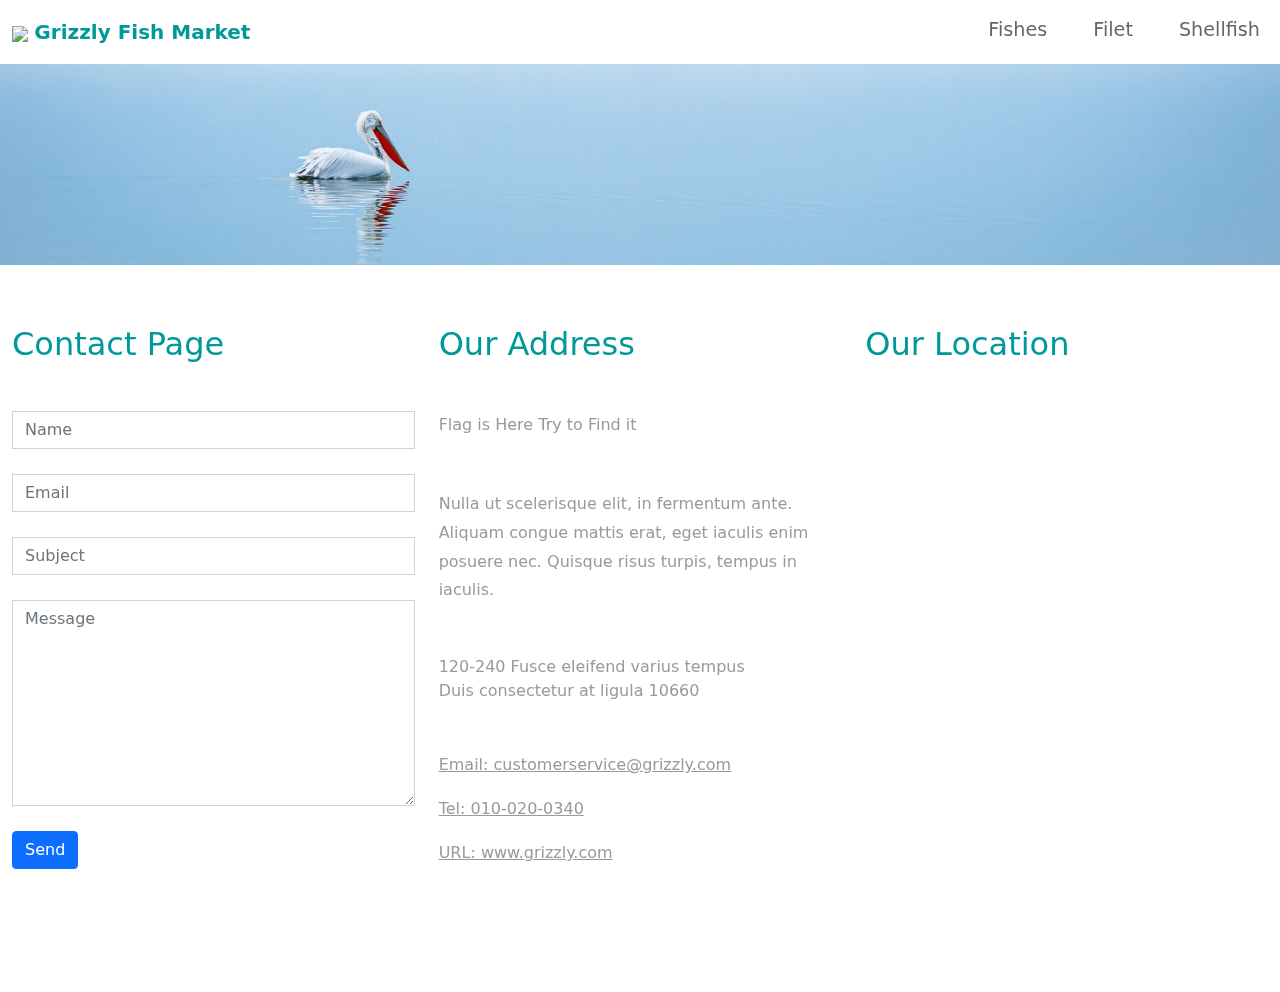
==== contact.html @ 3c0769b5 "Rename contact.php to contact.html" ====
<!DOCTYPE html>
<html lang="en">
<head>
    <meta charset="UTF-8">
    <meta name="viewport" content="width=device-width, initial-scale=1.0">
    <link rel="icon" type="image" href="Logo.png">
    <title>Grizzly Fish Market</title>
    <link rel="stylesheet" href="bootstrap.min.css">
    <link rel="stylesheet" href="all.min.css">
    <link rel="stylesheet" href="templatemo-style.css">

</head>

<body>
    <!-- Page Loader -->
    <div id="loader-wrapper">
        <div id="loader"></div>

        <div class="loader-section section-left"></div>
        <div class="loader-section section-right"></div>

    </div>
    <nav class="navbar navbar-expand-lg">
        <div class="container-fluid">
            <a class="navbar-brand" href="home.html">
            <img src="logo.png" width="50px">    
                <b>Grizzly Fish Market</b>
            </a>
            <button class="navbar-toggler" type="button" data-toggle="collapse" data-target="#navbarSupportedContent" aria-controls="navbarSupportedContent" aria-expanded="false" aria-label="Toggle navigation">
                <i class="fas fa-bars"></i>
            </button>
            <div class="collapse navbar-collapse" id="navbarSupportedContent">
            <ul class="navbar-nav ml-auto mb-2 mb-lg-0">
                <li class="nav-item">
                    <a class="nav-link nav-link-1" aria-current="page" href="#">Fishes</a>
                </li>
                <li class="nav-item">
                    <a class="nav-link nav-link-2" href="#">Filet</a>
                </li>
                <li class="nav-item">
                    <a class="nav-link nav-link-3" href="#">Shellfish</a>
                </li>
            </ul>
            </div>
        </div>
    </nav>

    <div class="tm-hero d-flex justify-content-center align-items-center" data-parallax="scroll" data-image-src="hero.jpg"></div>

    <div class="container-fluid tm-mt-60">
        <div class="row tm-mb-50">
            <div class="col-lg-4 col-12 mb-5">
                <h2 class="tm-text-primary mb-5">Contact Page</h2>
                <form id="contact-form" action="contactprocess.php" method="POST" class="tm-contact-form mx-auto">
                    <div class="form-group">
                        <input type="text" name="name" class="form-control rounded-0" placeholder="Name" required />
                    </div>
                    <div class="form-group">
                        <input type="email" name="email" class="form-control rounded-0" placeholder="Email" required />
                    </div>
                    <div class="form-group">
                        <input type="text" name="subject" class="form-control rounded-0" placeholder="Subject" required />
                    </div>
                    <div class="form-group">
                        <textarea rows="8" name="message" class="form-control rounded-0" placeholder="Message" required=></textarea>
                    </div>

                    <div class="form-group tm-text-right">
                        <button type="submit" class="btn btn-primary">Send</button>
                    </div>
                </form>                
            </div>
            <div class="col-lg-4 col-12 mb-5">
                <div class="tm-address-col">
                    <h2 class="tm-text-primary mb-5">Our Address</h2>

                    <p class="tm-mb-50">Flag is Here Try to Find it </p>
                    <div>
                        <!-- <div>
                            <div>
                                <p>UEFSVDEKWVhCMVExUkdlMGN3WDFSU1dRPT0KTmV4dCBwYXJ0IGlzIGtlZXAgc29tZXdoZXJlIG5hbWVkIHN0b3JhZ2U=</p> 
                            </div>
                        </div> -->
                    </div>
                    
                    <p class="tm-mb-50">Nulla ut scelerisque elit, in fermentum ante. Aliquam congue mattis erat, eget iaculis enim posuere nec. Quisque risus turpis, tempus in iaculis.</p>
                    <address class="tm-text-gray tm-mb-50">
                        120-240 Fusce eleifend varius tempus<br>
                        Duis consectetur at ligula 10660
                    </address>
                    <ul class="tm-contacts">
                        <li>
                            <a href="mailto:customerservice@grizzly.com" class="tm-text-gray">
                                <i class="fas fa-envelope"></i>
                                Email: customerservice@grizzly.com
                            </a>
                        </li>
                        <li>
                            <a href="tel:010-020-0340" class="tm-text-gray">
                                <i class="fas fa-phone"></i>
                                Tel: 010-020-0340
                            </a>
                        </li>
                        <li>
                            <a href="home.php" class="tm-text-gray">
                                <i class="fas fa-globe"></i>
                                URL: www.grizzly.com
                            </a>
                        </li>
                    </ul>
                </div>                
            </div>
            <div class="col-lg-4 col-12">
                <h2 class="tm-text-primary mb-5">Our Location</h2>
                <!-- Map -->
                <div class="mapouter mb-4">
                    <div class="gmap-canvas">
                        <iframe width="100%" height="520" id="gmap-canvas"
                            src="https://maps.google.com/maps?q=Av.+L%C3%BAcio+Costa,+Rio+de+Janeiro+-+RJ,+Brazil&t=&z=13&ie=UTF8&iwloc=&output=embed"
                            frameborder="0" scrolling="no" marginheight="0" marginwidth="0"></iframe>
                    </div>
                </div>               
            </div>
        </div>
    </div> <!-- container-fluid, tm-container-content -->

    <?php include'footer.php'; ?>
    
    <script src="plugins.js"></script>
    <script>
        $(window).on("load", function() {
            $('body').addClass('loaded');
        });
    </script>
</body>
</html>
---- templatemo-style.css ----
/*
    
TemplateMo 556 Catalog-Z

https://templatemo.com/tm-556-catalog-z

*/

#loader-wrapper {
    position: fixed;
    top: 0;
    left: 0;
    width: 100%;
    height: 100%;
    z-index: 1001;
}
#loader {
    display: block;
    position: relative;
    left: 50%;
    top: 50%;
    width: 150px;
    height: 150px;
    margin: -75px 0 0 -75px;
    border-radius: 50%;
    border: 3px solid transparent;
    border-top-color: #3498db;

    -webkit-animation: spin 2s linear infinite; /* Chrome, Opera 15+, Safari 5+ */
    animation: spin 2s linear infinite; /* Chrome, Firefox 16+, IE 10+, Opera */

    z-index: 1002;
}

    #loader:before {
        content: "";
        position: absolute;
        top: 5px;
        left: 5px;
        right: 5px;
        bottom: 5px;
        border-radius: 50%;
        border: 3px solid transparent;
        border-top-color: #e74c3c;

        -webkit-animation: spin 3s linear infinite; /* Chrome, Opera 15+, Safari 5+ */
        animation: spin 3s linear infinite; /* Chrome, Firefox 16+, IE 10+, Opera */
    }

    #loader:after {
        content: "";
        position: absolute;
        top: 15px;
        left: 15px;
        right: 15px;
        bottom: 15px;
        border-radius: 50%;
        border: 3px solid transparent;
        border-top-color: #f9c922;

        -webkit-animation: spin 1.5s linear infinite; /* Chrome, Opera 15+, Safari 5+ */
          animation: spin 1.5s linear infinite; /* Chrome, Firefox 16+, IE 10+, Opera */
    }

    @-webkit-keyframes spin {
        0%   { 
            -webkit-transform: rotate(0deg);  /* Chrome, Opera 15+, Safari 3.1+ */
            -ms-transform: rotate(0deg);  /* IE 9 */
            transform: rotate(0deg);  /* Firefox 16+, IE 10+, Opera */
        }
        100% {
            -webkit-transform: rotate(360deg);  /* Chrome, Opera 15+, Safari 3.1+ */
            -ms-transform: rotate(360deg);  /* IE 9 */
            transform: rotate(360deg);  /* Firefox 16+, IE 10+, Opera */
        }
    }
    @keyframes spin {
        0%   { 
            -webkit-transform: rotate(0deg);  /* Chrome, Opera 15+, Safari 3.1+ */
            -ms-transform: rotate(0deg);  /* IE 9 */
            transform: rotate(0deg);  /* Firefox 16+, IE 10+, Opera */
        }
        100% {
            -webkit-transform: rotate(360deg);  /* Chrome, Opera 15+, Safari 3.1+ */
            -ms-transform: rotate(360deg);  /* IE 9 */
            transform: rotate(360deg);  /* Firefox 16+, IE 10+, Opera */
        }
    }

    #loader-wrapper .loader-section {
        position: fixed;
        top: 0;
        width: 51%;
        height: 100%;
        background: #222222;
        z-index: 1001;
        -webkit-transform: translateX(0);  /* Chrome, Opera 15+, Safari 3.1+ */
        -ms-transform: translateX(0);  /* IE 9 */
        transform: translateX(0);  /* Firefox 16+, IE 10+, Opera */
    }

    #loader-wrapper .loader-section.section-left {
        left: 0;
    }

    #loader-wrapper .loader-section.section-right {
        right: 0;
    }

    /* Loaded */
    .loaded #loader-wrapper .loader-section.section-left {
        -webkit-transform: translateX(-100%);  /* Chrome, Opera 15+, Safari 3.1+ */
            -ms-transform: translateX(-100%);  /* IE 9 */
                transform: translateX(-100%);  /* Firefox 16+, IE 10+, Opera */

        -webkit-transition: all 0.7s 0.3s cubic-bezier(0.645, 0.045, 0.355, 1.000);  
                transition: all 0.7s 0.3s cubic-bezier(0.645, 0.045, 0.355, 1.000);
    }

    .loaded #loader-wrapper .loader-section.section-right {
        -webkit-transform: translateX(100%);  /* Chrome, Opera 15+, Safari 3.1+ */
            -ms-transform: translateX(100%);  /* IE 9 */
                transform: translateX(100%);  /* Firefox 16+, IE 10+, Opera */

-webkit-transition: all 0.7s 0.3s cubic-bezier(0.645, 0.045, 0.355, 1.000);  
        transition: all 0.7s 0.3s cubic-bezier(0.645, 0.045, 0.355, 1.000);
    }
    
    .loaded #loader {
        opacity: 0;
        -webkit-transition: all 0.3s ease-out;  
                transition: all 0.3s ease-out;
    }
    .loaded #loader-wrapper {
        visibility: hidden;

        -webkit-transform: translateY(-100%);  /* Chrome, Opera 15+, Safari 3.1+ */
            -ms-transform: translateY(-100%);  /* IE 9 */
                transform: translateY(-100%);  /* Firefox 16+, IE 10+, Opera */

        -webkit-transition: all 0.3s 1s ease-out;  
                transition: all 0.3s 1s ease-out;
    }

p { line-height: 1.8; }

a { 
    text-decoration: none;
    transition: all 0.3s ease; 
}
a:hover { color:#009999; }
.container-fluid { max-width: 1770px; }
.tm-container-small { max-width: 1050px; }
.btn { border-radius: 0; }
.btn-primary {
    background-color: #009999;
    border: 0;
    border-radius: 5px;
    padding: 12px 50px 14px;
    font-size: 1.2rem;
}

.btn-primary:hover,
.btn-primary:focus {
    background-color:#086969;
}

.btn-primary.disabled, 
.btn-primary:disabled {
    background-color: #009999;
    pointer-events: all;
    cursor: not-allowed;
}

.form-control {
	padding: 10px 20px;
	width: 100%;
	height: auto;
}

.form-group { margin-bottom: 25px; }
.tm-btn-big { padding: 12px 90px 14px; }

.navbar-toggler:focus { box-shadow: none; }
.navbar-brand {
    color: #009999;
    font-size: 1.6rem;
}

.navbar-brand i { font-size: 2rem; }

.tm-hero {
    min-height: 200px;
    background: transparent;
}

.tm-mt-60 { margin-top: 60px; }
.tm-mb-50 { margin-bottom: 50px; }
.tm-mb-74 { margin-bottom: 74px; }
.tm-mb-90 { margin-bottom: 90px; }
.tm-text-primary { color: #009999; }
.tm-text-secondary { color: #CC6699; }
a.tm-text-primary:hover { color:#666666; }
.tm-bg-gray { background-color: #EEEEEE; }
.tm-input-paging {
    width: 40px;
    border-radius: 0;
    border: 1px solid #CCCCCC;
    background: #f4f4f4;
    text-align: center;
}

.nav-item { margin-right: 30px; }
.nav-item:last-child { margin-right: 0; }

.nav-link {
    color: #666666;
    border-bottom: 4px solid transparent;
    font-size: 1.2rem;
}

.nav-link-1.active,
.nav-link-1:hover {
    border-color: #33CCFF;
}

.nav-link-2.active,
.nav-link-2:hover {
    border-color: #FF6666;
}

.nav-link-3.active,
.nav-link-3:hover {
    border-color: #33CC66;
}

.nav-link-4.active,
.nav-link-4:hover {
    border-color: #CC66CC;
}

.tm-search-input {
    width: 360px;
    border-radius: 0;
    padding: 12px 15px;
    color: #009999;
    border: none;
}

.tm-search-input:focus {
    border-color: #009999;
    box-shadow: 0 0 0 0.25rem rgb(0 153 153 / 0.25);
}

.tm-search-input::placeholder { /* Chrome, Firefox, Opera, Safari 10.1+ */
    color: #009999;
    opacity: 1; /* Firefox */
}
  
.tm-search-input::-ms-input-placeholder { /* Microsoft Edge */
    color: #009999;
}

.tm-search-btn {
    color: white;
    background-color: #009999;
    border: none;
    width: 100px;
    height: 50px;
    margin-left: -1px;
}

p, .tm-text-gray { color: #999; }
.tm-text-gray-light { color: #CCC; }
.tm-text-gray-dark { color: #666; }

.tm-video-item {
    position: relative;
    overflow: hidden;
    text-align: center;
    cursor: pointer;
}

.tm-video-item img {
    position: relative;
    display: block;
    min-height: 100%;
    max-width: 100%;
    opacity: 0.8;
}

.tm-video-item figcaption {
    padding: 2em;
    color: #fff;
    text-transform: uppercase;
    font-size: 1.25em;
    -webkit-backface-visibility: hidden;
	backface-visibility: hidden;
}

.tm-video-item figcaption::before,
.tm-video-item figcaption::after {
    pointer-events: none;
}

.tm-video-item figcaption,
.tm-video-item figcaption > a {
    position: absolute;
    top: 0;
    left: 0;
    width: 100%;
    height: 100%;
}

.tm-video-item figcaption > a {
	z-index: 1000;
	text-indent: 200%;
	white-space: nowrap;
	font-size: 0;
	opacity: 0;
}

.tm-video-item h2 {
    word-spacing: -0.15em;
    font-weight: 300;
}

.tm-video-item h2,
.tm-video-item p {
    margin: 0;
}

.tm-video-item p {
    letter-spacing: 1px;
    font-size: 68.5%;
}

.tm-gallery div.d-block { animation: show .5s ease; }

@keyframes show {
    0% {
    	opacity: 0;
    	transform: scale(0.9);
    }
    100% {
    	opacity: 1;
    	transform: scale(1);
    }
}

.tm-paging-link {
    display: flex;
    justify-content: center;
    align-items: center;
    width: 60px;
    height: 60px;
    font-size: 1.1rem;
    color: #999;
    background-color: #EEEEEE;
    margin: 10px;
    border-radius: 5px;
    text-decoration: none;
    transition: all 0.3s ease;
}

.tm-paging-link:hover,
.tm-paging-link.active {
    background-color: #009999;
    color: #fff; 
}

/*---------------*/
/***** Ming *****/
/*---------------*/

figure.effect-ming {
	background: #030c17;
}

figure.effect-ming img {
	opacity: 0.9;
	-webkit-transition: opacity 0.35s;
	transition: opacity 0.35s;
}

figure.effect-ming figcaption::before {
	position: absolute;
	top: 30px;
	right: 30px;
	bottom: 30px;
	left: 30px;
	border: 2px solid #fff;
	box-shadow: 0 0 0 30px rgba(255,255,255,0.2);
	content: '';
	opacity: 0;
	-webkit-transition: opacity 0.35s, -webkit-transform 0.35s;
	transition: opacity 0.35s, transform 0.35s;
	-webkit-transform: scale3d(1.4,1.4,1);
	transform: scale3d(1.4,1.4,1);
}

figure.effect-ming h2 {
    font-size: 1.3em;
	opacity: 0;
	-webkit-transition: opacity 0.35s, -webkit-transform 0.35s;
	transition: opacity 0.35s, transform 0.35s;
	-webkit-transform: scale(1.5);
	transform: scale(1.5);
}

figure.effect-ming:hover figcaption::before,
figure.effect-ming:hover h2 {
	opacity: 1;
	-webkit-transform: scale3d(1,1,1);
	transform: scale3d(1,1,1);
}

figure.effect-ming:hover figcaption { background-color: rgba(58,52,42,0); }
figure.effect-ming:hover img { opacity: 0.4; }

.tm-footer-links li {
    list-style: none;
    margin-bottom: 5px;    
}

.tm-footer-links li a { color: #999999; }
.tm-footer-links li a:hover { color: #009999; }

.tm-social-links li {
    list-style: none;
    margin-right: 15px;
}

.tm-social-links li:last-child { margin-right: 0; }

.tm-social-links li a  {
    color: #999999;
    width: 44px;
    height: 44px;
    display: flex;
    background-color: #fff;
    align-items: center;
    justify-content: center;
}

.tm-social-links li a:hover {
    color: #fff;
    background-color: #009999;
}

.tm-footer { font-size: 0.95rem; }
.tm-footer-title { font-size: 1.4rem; }

/* Videos */
#tm-video-container {
    max-height: 400px;
    overflow: hidden;
    background-color: #333;
    margin-bottom: 90px;
    position: relative;
}

#tm-video {
    display: block;
    width: 100%;
    height: auto;
}

#tm-video-control-button {
    position: absolute;
    bottom: 20px;
    right: 20px;
    z-index: 1000;
    color: #e1e1e1;
}

.tm-video-details {
    height: 100%;
    padding: 40px;
}

/* About */
.tm-row-1640 { max-width: 1640px; }
.tm-about-2-col { max-width: 716px; }
.tm-about-3-col { max-width: 540px; }

.tm-about-2-col,
.tm-about-3-col {
    margin-bottom: 50px;
}

.tm-about-icon-container {
    width: 150px;
    height: 150px;
    border: 1px solid #009999;
    display: flex;
    align-items: center;
    justify-content: center;
}

.tm-about-img-text { max-width: 940px; }

/* Contact */
select.form-control { border-radius: 0; }
select.form-control option { height: 30px; }

select:not([multiple]) {
    -webkit-appearance: none;
    -moz-appearance: none;
    background-position: right 15px center;
    background-repeat: no-repeat;
    background-image: url(../img/select-arrow.png);
    padding: 14px 20px;
    padding-right: 20px;
    color: #666;
}

.mapouter{
    position:relative;
    height:480px;
    width:100%;
    max-width: 480px;
}

.gmap-canvas {
    overflow:hidden;
    background:none!important;
    height:480px;
    width:100%;
}

.tm-contact-form { max-width: 420px; }
.tm-address-col { max-width: 520px; }
.tm-contacts { padding-left: 0; }

.tm-contacts li {
    list-style: none;
    margin-bottom: 20px;
}

.tm-contacts li a i { width: 30px; }
.tm-social { display: flex; }

.tm-social li {
    list-style: none;
    margin-bottom: 20px;
    margin-right: 15px;
}

.tm-social li a i {
    width: 40px;
    height: 40px;
    color: #666666;
    background-color: #EEEEEE;
    display: flex;
    align-items: center;
    justify-content: center;
    transition: all 0.3s ease;
}

.tm-social li a:hover i {
    color: #fff;
    background-color: #009999;
}

.form-control,
input:-internal-autofill-selected,
select:not([multiple]) {
    color: #009999 !important;
}

.form-control::placeholder { /* Chrome, Firefox, Opera, Safari 10.1+ */
    color:  #009999;
    opacity: 1; /* Firefox */
}

@media (max-width: 991px) {
    .navbar-collapse {
        position: fixed;
        top: 50px;
        right: 0px;
        background: white;
        width: 150px;
        padding: 15px;
    }

    .tm-container-content { max-width: 870px; }
    .tm-contact-form, .tm-address-col, .mapouter { max-width: 100%; }
    .tm-people-row { max-width: 900px; }
}

@media (max-width: 767px) {
    .tm-paging-col { flex-direction: column; }
    .tm-paging { flex-wrap: wrap; }
    .tm-about-img-text { max-width: 640px; }
    .tm-about-2-col, .tm-about-3-col { margin-bottom: 50px; }
}

@media (max-width: 575px) {
    .tm-container-content { max-width: 420px; }

    .tm-search-form {
        padding-left: 15px;
        padding-right: 15px;
        width: 100%;
        justify-content: center;
    }

    .tm-search-input {
        width: 100%;
        max-width: 360px;
    }

    .tm-people-row { max-width: 420px; }
}

@media (max-width: 400px) {
    .tm-btn-big { padding: 12px 50px 14px; }
}

@media (max-width: 334px) {
    .tm-social-links {
        flex-wrap: wrap;
        justify-content: start !important;
    }

    .tm-social-links li { margin-right: 3px; }
}

/*!
 * Bootstrap v5.0.0-alpha2 (https://getbootstrap.com/)
 * Copyright 2011-2020 The Bootstrap Authors
 * Copyright 2011-2020 Twitter, Inc.
 * Licensed under MIT (https://github.com/twbs/bootstrap/blob/main/LICENSE)
 */:root{--bs-blue:#0d6efd;--bs-indigo:#6610f2;--bs-purple:#6f42c1;--bs-pink:#d63384;--bs-red:#dc3545;--bs-orange:#fd7e14;--bs-yellow:#ffc107;--bs-green:#198754;--bs-teal:#20c997;--bs-cyan:#0dcaf0;--bs-white:#fff;--bs-gray:#6c757d;--bs-gray-dark:#343a40;--bs-primary:#0d6efd;--bs-secondary:#6c757d;--bs-success:#198754;--bs-info:#0dcaf0;--bs-warning:#ffc107;--bs-danger:#dc3545;--bs-light:#f8f9fa;--bs-dark:#343a40;--bs-font-sans-serif:system-ui,-apple-system,"Segoe UI",Roboto,"Helvetica Neue",Arial,"Noto Sans",sans-serif,"Apple Color Emoji","Segoe UI Emoji","Segoe UI Symbol","Noto Color Emoji";--bs-font-monospace:SFMono-Regular,Menlo,Monaco,Consolas,"Liberation Mono","Courier New",monospace;--bs-gradient:linear-gradient(180deg, rgba(255, 255, 255, 0.15), rgba(255, 255, 255, 0))}*,::after,::before{box-sizing:border-box}body{margin:0;font-family:var(--bs-font-sans-serif);font-size:1rem;font-weight:400;line-height:1.5;color:#212529;background-color:#fff;-webkit-text-size-adjust:100%;-webkit-tap-highlight-color:transparent}[tabindex="-1"]:focus:not(:focus-visible){outline:0!important}hr{margin:1rem 0;color:inherit;background-color:currentColor;border:0;opacity:.25}hr:not([size]){height:1px}.h1,.h2,.h3,.h4,.h5,.h6,h1,h2,h3,h4,h5,h6{margin-top:0;margin-bottom:.5rem;font-weight:500;line-height:1.2}.h1,h1{font-size:calc(1.375rem + 1.5vw)}@media (min-width:1200px){.h1,h1{font-size:2.5rem}}.h2,h2{font-size:calc(1.325rem + .9vw)}@media (min-width:1200px){.h2,h2{font-size:2rem}}.h3,h3{font-size:calc(1.3rem + .6vw)}@media (min-width:1200px){.h3,h3{font-size:1.75rem}}.h4,h4{font-size:calc(1.275rem + .3vw)}@media (min-width:1200px){.h4,h4{font-size:1.5rem}}.h5,h5{font-size:1.25rem}.h6,h6{font-size:1rem}p{margin-top:0;margin-bottom:1rem}abbr[data-original-title],abbr[title]{text-decoration:underline;-webkit-text-decoration:underline dotted;text-decoration:underline dotted;cursor:help;-webkit-text-decoration-skip-ink:none;text-decoration-skip-ink:none}address{margin-bottom:1rem;font-style:normal;line-height:inherit}ol,ul{padding-left:2rem}dl,ol,ul{margin-top:0;margin-bottom:1rem}ol ol,ol ul,ul ol,ul ul{margin-bottom:0}dt{font-weight:700}dd{margin-bottom:.5rem;margin-left:0}blockquote{margin:0 0 1rem}b,strong{font-weight:bolder}.small,small{font-size:.875em}.mark,mark{padding:.2em;background-color:#fcf8e3}sub,sup{position:relative;font-size:.75em;line-height:0;vertical-align:baseline}sub{bottom:-.25em}sup{top:-.5em}a{color:#0d6efd;text-decoration:underline}a:hover{color:#024dbc}a:not([href]):not([class]),a:not([href]):not([class]):hover{color:inherit;text-decoration:none}code,kbd,pre,samp{font-family:var(--bs-font-monospace);font-size:1em}pre{display:block;margin-top:0;margin-bottom:1rem;overflow:auto;font-size:.875em;-ms-overflow-style:scrollbar}pre code{font-size:inherit;color:inherit;word-break:normal}code{font-size:.875em;color:#d63384;word-wrap:break-word}a>code{color:inherit}kbd{padding:.2rem .4rem;font-size:.875em;color:#fff;background-color:#212529;border-radius:.2rem}kbd kbd{padding:0;font-size:1em;font-weight:700}figure{margin:0 0 1rem}img,svg{vertical-align:middle}table{caption-side:bottom;border-collapse:collapse}caption{padding-top:.5rem;padding-bottom:.5rem;color:#6c757d;text-align:left}th{text-align:inherit;text-align:-webkit-match-parent}tbody,td,tfoot,th,thead,tr{border-color:inherit;border-style:solid;border-width:0}label{display:inline-block}button{border-radius:0}button:focus{outline:1px dotted;outline:5px auto -webkit-focus-ring-color}button,input,optgroup,select,textarea{margin:0;font-family:inherit;font-size:inherit;line-height:inherit}button,input{overflow:visible}button,select{text-transform:none}[role=button]{cursor:pointer}select{word-wrap:normal}[list]::-webkit-calendar-picker-indicator{display:none}[type=button],[type=reset],[type=submit],button{-webkit-appearance:button}[type=button]:not(:disabled),[type=reset]:not(:disabled),[type=submit]:not(:disabled),button:not(:disabled){cursor:pointer}::-moz-focus-inner{padding:0;border-style:none}textarea{resize:vertical}fieldset{min-width:0;padding:0;margin:0;border:0}legend{float:left;width:100%;padding:0;margin-bottom:.5rem;font-size:calc(1.275rem + .3vw);line-height:inherit;white-space:normal}@media (min-width:1200px){legend{font-size:1.5rem}}legend+*{clear:left}::-webkit-datetime-edit-day-field,::-webkit-datetime-edit-fields-wrapper,::-webkit-datetime-edit-hour-field,::-webkit-datetime-edit-minute,::-webkit-datetime-edit-month-field,::-webkit-datetime-edit-text,::-webkit-datetime-edit-year-field{padding:0}::-webkit-inner-spin-button{height:auto}[type=search]{outline-offset:-2px;-webkit-appearance:textfield}::-webkit-search-decoration{-webkit-appearance:none}::-webkit-color-swatch-wrapper{padding:0}::-webkit-file-upload-button{font:inherit;-webkit-appearance:button}output{display:inline-block}iframe{border:0}summary{display:list-item;cursor:pointer}progress{vertical-align:baseline}[hidden]{display:none!important}.lead{font-size:1.25rem;font-weight:300}.display-1{font-size:calc(1.625rem + 4.5vw);font-weight:300;line-height:1.2}@media (min-width:1200px){.display-1{font-size:5rem}}.display-2{font-size:calc(1.575rem + 3.9vw);font-weight:300;line-height:1.2}@media (min-width:1200px){.display-2{font-size:4.5rem}}.display-3{font-size:calc(1.525rem + 3.3vw);font-weight:300;line-height:1.2}@media (min-width:1200px){.display-3{font-size:4rem}}.display-4{font-size:calc(1.475rem + 2.7vw);font-weight:300;line-height:1.2}@media (min-width:1200px){.display-4{font-size:3.5rem}}.display-5{font-size:calc(1.425rem + 2.1vw);font-weight:300;line-height:1.2}@media (min-width:1200px){.display-5{font-size:3rem}}.display-6{font-size:calc(1.375rem + 1.5vw);font-weight:300;line-height:1.2}@media (min-width:1200px){.display-6{font-size:2.5rem}}.list-unstyled{padding-left:0;list-style:none}.list-inline{padding-left:0;list-style:none}.list-inline-item{display:inline-block}.list-inline-item:not(:last-child){margin-right:.5rem}.initialism{font-size:.875em;text-transform:uppercase}.blockquote{margin-bottom:1rem;font-size:1.25rem}.blockquote>:last-child{margin-bottom:0}.blockquote-footer{margin-top:-1rem;margin-bottom:1rem;font-size:.875em;color:#6c757d}.blockquote-footer::before{content:"\2014\00A0"}.img-fluid{max-width:100%;height:auto}.img-thumbnail{padding:.25rem;background-color:#fff;border:1px solid #dee2e6;border-radius:.25rem;max-width:100%;height:auto}.figure{display:inline-block}.figure-img{margin-bottom:.5rem;line-height:1}.figure-caption{font-size:.875em;color:#6c757d}.container,.container-fluid,.container-lg,.container-md,.container-sm,.container-xl,.container-xxl{--bs-gutter-x:1.5rem;width:100%;padding-right:calc(var(--bs-gutter-x)/ 2);padding-left:calc(var(--bs-gutter-x)/ 2);margin-right:auto;margin-left:auto}@media (min-width:576px){.container,.container-sm{max-width:540px}}@media (min-width:768px){.container,.container-md,.container-sm{max-width:720px}}@media (min-width:992px){.container,.container-lg,.container-md,.container-sm{max-width:960px}}@media (min-width:1200px){.container,.container-lg,.container-md,.container-sm,.container-xl{max-width:1140px}}@media (min-width:1400px){.container,.container-lg,.container-md,.container-sm,.container-xl,.container-xxl{max-width:1320px}}.row{--bs-gutter-x:1.5rem;--bs-gutter-y:0;display:flex;flex-wrap:wrap;margin-top:calc(var(--bs-gutter-y) * -1);margin-right:calc(var(--bs-gutter-x)/ -2);margin-left:calc(var(--bs-gutter-x)/ -2)}.row>*{flex-shrink:0;width:100%;max-width:100%;padding-right:calc(var(--bs-gutter-x)/ 2);padding-left:calc(var(--bs-gutter-x)/ 2);margin-top:var(--bs-gutter-y)}.col{flex:1 0 0%}.row-cols-auto>*{flex:0 0 auto;width:auto}.row-cols-1>*{flex:0 0 auto;width:100%}.row-cols-2>*{flex:0 0 auto;width:50%}.row-cols-3>*{flex:0 0 auto;width:33.333333%}.row-cols-4>*{flex:0 0 auto;width:25%}.row-cols-5>*{flex:0 0 auto;width:20%}.row-cols-6>*{flex:0 0 auto;width:16.666667%}.col-auto{flex:0 0 auto;width:auto}.col-1{flex:0 0 auto;width:8.333333%}.col-2{flex:0 0 auto;width:16.666667%}.col-3{flex:0 0 auto;width:25%}.col-4{flex:0 0 auto;width:33.333333%}.col-5{flex:0 0 auto;width:41.666667%}.col-6{flex:0 0 auto;width:50%}.col-7{flex:0 0 auto;width:58.333333%}.col-8{flex:0 0 auto;width:66.666667%}.col-9{flex:0 0 auto;width:75%}.col-10{flex:0 0 auto;width:83.333333%}.col-11{flex:0 0 auto;width:91.666667%}.col-12{flex:0 0 auto;width:100%}.offset-1{margin-left:8.333333%}.offset-2{margin-left:16.666667%}.offset-3{margin-left:25%}.offset-4{margin-left:33.333333%}.offset-5{margin-left:41.666667%}.offset-6{margin-left:50%}.offset-7{margin-left:58.333333%}.offset-8{margin-left:66.666667%}.offset-9{margin-left:75%}.offset-10{margin-left:83.333333%}.offset-11{margin-left:91.666667%}.g-0,.gx-0{--bs-gutter-x:0}.g-0,.gy-0{--bs-gutter-y:0}.g-1,.gx-1{--bs-gutter-x:0.25rem}.g-1,.gy-1{--bs-gutter-y:0.25rem}.g-2,.gx-2{--bs-gutter-x:0.5rem}.g-2,.gy-2{--bs-gutter-y:0.5rem}.g-3,.gx-3{--bs-gutter-x:1rem}.g-3,.gy-3{--bs-gutter-y:1rem}.g-4,.gx-4{--bs-gutter-x:1.5rem}.g-4,.gy-4{--bs-gutter-y:1.5rem}.g-5,.gx-5{--bs-gutter-x:3rem}.g-5,.gy-5{--bs-gutter-y:3rem}@media (min-width:576px){.col-sm{flex:1 0 0%}.row-cols-sm-auto>*{flex:0 0 auto;width:auto}.row-cols-sm-1>*{flex:0 0 auto;width:100%}.row-cols-sm-2>*{flex:0 0 auto;width:50%}.row-cols-sm-3>*{flex:0 0 auto;width:33.333333%}.row-cols-sm-4>*{flex:0 0 auto;width:25%}.row-cols-sm-5>*{flex:0 0 auto;width:20%}.row-cols-sm-6>*{flex:0 0 auto;width:16.666667%}.col-sm-auto{flex:0 0 auto;width:auto}.col-sm-1{flex:0 0 auto;width:8.333333%}.col-sm-2{flex:0 0 auto;width:16.666667%}.col-sm-3{flex:0 0 auto;width:25%}.col-sm-4{flex:0 0 auto;width:33.333333%}.col-sm-5{flex:0 0 auto;width:41.666667%}.col-sm-6{flex:0 0 auto;width:50%}.col-sm-7{flex:0 0 auto;width:58.333333%}.col-sm-8{flex:0 0 auto;width:66.666667%}.col-sm-9{flex:0 0 auto;width:75%}.col-sm-10{flex:0 0 auto;width:83.333333%}.col-sm-11{flex:0 0 auto;width:91.666667%}.col-sm-12{flex:0 0 auto;width:100%}.offset-sm-0{margin-left:0}.offset-sm-1{margin-left:8.333333%}.offset-sm-2{margin-left:16.666667%}.offset-sm-3{margin-left:25%}.offset-sm-4{margin-left:33.333333%}.offset-sm-5{margin-left:41.666667%}.offset-sm-6{margin-left:50%}.offset-sm-7{margin-left:58.333333%}.offset-sm-8{margin-left:66.666667%}.offset-sm-9{margin-left:75%}.offset-sm-10{margin-left:83.333333%}.offset-sm-11{margin-left:91.666667%}.g-sm-0,.gx-sm-0{--bs-gutter-x:0}.g-sm-0,.gy-sm-0{--bs-gutter-y:0}.g-sm-1,.gx-sm-1{--bs-gutter-x:0.25rem}.g-sm-1,.gy-sm-1{--bs-gutter-y:0.25rem}.g-sm-2,.gx-sm-2{--bs-gutter-x:0.5rem}.g-sm-2,.gy-sm-2{--bs-gutter-y:0.5rem}.g-sm-3,.gx-sm-3{--bs-gutter-x:1rem}.g-sm-3,.gy-sm-3{--bs-gutter-y:1rem}.g-sm-4,.gx-sm-4{--bs-gutter-x:1.5rem}.g-sm-4,.gy-sm-4{--bs-gutter-y:1.5rem}.g-sm-5,.gx-sm-5{--bs-gutter-x:3rem}.g-sm-5,.gy-sm-5{--bs-gutter-y:3rem}}@media (min-width:768px){.col-md{flex:1 0 0%}.row-cols-md-auto>*{flex:0 0 auto;width:auto}.row-cols-md-1>*{flex:0 0 auto;width:100%}.row-cols-md-2>*{flex:0 0 auto;width:50%}.row-cols-md-3>*{flex:0 0 auto;width:33.333333%}.row-cols-md-4>*{flex:0 0 auto;width:25%}.row-cols-md-5>*{flex:0 0 auto;width:20%}.row-cols-md-6>*{flex:0 0 auto;width:16.666667%}.col-md-auto{flex:0 0 auto;width:auto}.col-md-1{flex:0 0 auto;width:8.333333%}.col-md-2{flex:0 0 auto;width:16.666667%}.col-md-3{flex:0 0 auto;width:25%}.col-md-4{flex:0 0 auto;width:33.333333%}.col-md-5{flex:0 0 auto;width:41.666667%}.col-md-6{flex:0 0 auto;width:50%}.col-md-7{flex:0 0 auto;width:58.333333%}.col-md-8{flex:0 0 auto;width:66.666667%}.col-md-9{flex:0 0 auto;width:75%}.col-md-10{flex:0 0 auto;width:83.333333%}.col-md-11{flex:0 0 auto;width:91.666667%}.col-md-12{flex:0 0 auto;width:100%}.offset-md-0{margin-left:0}.offset-md-1{margin-left:8.333333%}.offset-md-2{margin-left:16.666667%}.offset-md-3{margin-left:25%}.offset-md-4{margin-left:33.333333%}.offset-md-5{margin-left:41.666667%}.offset-md-6{margin-left:50%}.offset-md-7{margin-left:58.333333%}.offset-md-8{margin-left:66.666667%}.offset-md-9{margin-left:75%}.offset-md-10{margin-left:83.333333%}.offset-md-11{margin-left:91.666667%}.g-md-0,.gx-md-0{--bs-gutter-x:0}.g-md-0,.gy-md-0{--bs-gutter-y:0}.g-md-1,.gx-md-1{--bs-gutter-x:0.25rem}.g-md-1,.gy-md-1{--bs-gutter-y:0.25rem}.g-md-2,.gx-md-2{--bs-gutter-x:0.5rem}.g-md-2,.gy-md-2{--bs-gutter-y:0.5rem}.g-md-3,.gx-md-3{--bs-gutter-x:1rem}.g-md-3,.gy-md-3{--bs-gutter-y:1rem}.g-md-4,.gx-md-4{--bs-gutter-x:1.5rem}.g-md-4,.gy-md-4{--bs-gutter-y:1.5rem}.g-md-5,.gx-md-5{--bs-gutter-x:3rem}.g-md-5,.gy-md-5{--bs-gutter-y:3rem}}@media (min-width:992px){.col-lg{flex:1 0 0%}.row-cols-lg-auto>*{flex:0 0 auto;width:auto}.row-cols-lg-1>*{flex:0 0 auto;width:100%}.row-cols-lg-2>*{flex:0 0 auto;width:50%}.row-cols-lg-3>*{flex:0 0 auto;width:33.333333%}.row-cols-lg-4>*{flex:0 0 auto;width:25%}.row-cols-lg-5>*{flex:0 0 auto;width:20%}.row-cols-lg-6>*{flex:0 0 auto;width:16.666667%}.col-lg-auto{flex:0 0 auto;width:auto}.col-lg-1{flex:0 0 auto;width:8.333333%}.col-lg-2{flex:0 0 auto;width:16.666667%}.col-lg-3{flex:0 0 auto;width:25%}.col-lg-4{flex:0 0 auto;width:33.333333%}.col-lg-5{flex:0 0 auto;width:41.666667%}.col-lg-6{flex:0 0 auto;width:50%}.col-lg-7{flex:0 0 auto;width:58.333333%}.col-lg-8{flex:0 0 auto;width:66.666667%}.col-lg-9{flex:0 0 auto;width:75%}.col-lg-10{flex:0 0 auto;width:83.333333%}.col-lg-11{flex:0 0 auto;width:91.666667%}.col-lg-12{flex:0 0 auto;width:100%}.offset-lg-0{margin-left:0}.offset-lg-1{margin-left:8.333333%}.offset-lg-2{margin-left:16.666667%}.offset-lg-3{margin-left:25%}.offset-lg-4{margin-left:33.333333%}.offset-lg-5{margin-left:41.666667%}.offset-lg-6{margin-left:50%}.offset-lg-7{margin-left:58.333333%}.offset-lg-8{margin-left:66.666667%}.offset-lg-9{margin-left:75%}.offset-lg-10{margin-left:83.333333%}.offset-lg-11{margin-left:91.666667%}.g-lg-0,.gx-lg-0{--bs-gutter-x:0}.g-lg-0,.gy-lg-0{--bs-gutter-y:0}.g-lg-1,.gx-lg-1{--bs-gutter-x:0.25rem}.g-lg-1,.gy-lg-1{--bs-gutter-y:0.25rem}.g-lg-2,.gx-lg-2{--bs-gutter-x:0.5rem}.g-lg-2,.gy-lg-2{--bs-gutter-y:0.5rem}.g-lg-3,.gx-lg-3{--bs-gutter-x:1rem}.g-lg-3,.gy-lg-3{--bs-gutter-y:1rem}.g-lg-4,.gx-lg-4{--bs-gutter-x:1.5rem}.g-lg-4,.gy-lg-4{--bs-gutter-y:1.5rem}.g-lg-5,.gx-lg-5{--bs-gutter-x:3rem}.g-lg-5,.gy-lg-5{--bs-gutter-y:3rem}}@media (min-width:1200px){.col-xl{flex:1 0 0%}.row-cols-xl-auto>*{flex:0 0 auto;width:auto}.row-cols-xl-1>*{flex:0 0 auto;width:100%}.row-cols-xl-2>*{flex:0 0 auto;width:50%}.row-cols-xl-3>*{flex:0 0 auto;width:33.333333%}.row-cols-xl-4>*{flex:0 0 auto;width:25%}.row-cols-xl-5>*{flex:0 0 auto;width:20%}.row-cols-xl-6>*{flex:0 0 auto;width:16.666667%}.col-xl-auto{flex:0 0 auto;width:auto}.col-xl-1{flex:0 0 auto;width:8.333333%}.col-xl-2{flex:0 0 auto;width:16.666667%}.col-xl-3{flex:0 0 auto;width:25%}.col-xl-4{flex:0 0 auto;width:33.333333%}.col-xl-5{flex:0 0 auto;width:41.666667%}.col-xl-6{flex:0 0 auto;width:50%}.col-xl-7{flex:0 0 auto;width:58.333333%}.col-xl-8{flex:0 0 auto;width:66.666667%}.col-xl-9{flex:0 0 auto;width:75%}.col-xl-10{flex:0 0 auto;width:83.333333%}.col-xl-11{flex:0 0 auto;width:91.666667%}.col-xl-12{flex:0 0 auto;width:100%}.offset-xl-0{margin-left:0}.offset-xl-1{margin-left:8.333333%}.offset-xl-2{margin-left:16.666667%}.offset-xl-3{margin-left:25%}.offset-xl-4{margin-left:33.333333%}.offset-xl-5{margin-left:41.666667%}.offset-xl-6{margin-left:50%}.offset-xl-7{margin-left:58.333333%}.offset-xl-8{margin-left:66.666667%}.offset-xl-9{margin-left:75%}.offset-xl-10{margin-left:83.333333%}.offset-xl-11{margin-left:91.666667%}.g-xl-0,.gx-xl-0{--bs-gutter-x:0}.g-xl-0,.gy-xl-0{--bs-gutter-y:0}.g-xl-1,.gx-xl-1{--bs-gutter-x:0.25rem}.g-xl-1,.gy-xl-1{--bs-gutter-y:0.25rem}.g-xl-2,.gx-xl-2{--bs-gutter-x:0.5rem}.g-xl-2,.gy-xl-2{--bs-gutter-y:0.5rem}.g-xl-3,.gx-xl-3{--bs-gutter-x:1rem}.g-xl-3,.gy-xl-3{--bs-gutter-y:1rem}.g-xl-4,.gx-xl-4{--bs-gutter-x:1.5rem}.g-xl-4,.gy-xl-4{--bs-gutter-y:1.5rem}.g-xl-5,.gx-xl-5{--bs-gutter-x:3rem}.g-xl-5,.gy-xl-5{--bs-gutter-y:3rem}}@media (min-width:1400px){.col-xxl{flex:1 0 0%}.row-cols-xxl-auto>*{flex:0 0 auto;width:auto}.row-cols-xxl-1>*{flex:0 0 auto;width:100%}.row-cols-xxl-2>*{flex:0 0 auto;width:50%}.row-cols-xxl-3>*{flex:0 0 auto;width:33.333333%}.row-cols-xxl-4>*{flex:0 0 auto;width:25%}.row-cols-xxl-5>*{flex:0 0 auto;width:20%}.row-cols-xxl-6>*{flex:0 0 auto;width:16.666667%}.col-xxl-auto{flex:0 0 auto;width:auto}.col-xxl-1{flex:0 0 auto;width:8.333333%}.col-xxl-2{flex:0 0 auto;width:16.666667%}.col-xxl-3{flex:0 0 auto;width:25%}.col-xxl-4{flex:0 0 auto;width:33.333333%}.col-xxl-5{flex:0 0 auto;width:41.666667%}.col-xxl-6{flex:0 0 auto;width:50%}.col-xxl-7{flex:0 0 auto;width:58.333333%}.col-xxl-8{flex:0 0 auto;width:66.666667%}.col-xxl-9{flex:0 0 auto;width:75%}.col-xxl-10{flex:0 0 auto;width:83.333333%}.col-xxl-11{flex:0 0 auto;width:91.666667%}.col-xxl-12{flex:0 0 auto;width:100%}.offset-xxl-0{margin-left:0}.offset-xxl-1{margin-left:8.333333%}.offset-xxl-2{margin-left:16.666667%}.offset-xxl-3{margin-left:25%}.offset-xxl-4{margin-left:33.333333%}.offset-xxl-5{margin-left:41.666667%}.offset-xxl-6{margin-left:50%}.offset-xxl-7{margin-left:58.333333%}.offset-xxl-8{margin-left:66.666667%}.offset-xxl-9{margin-left:75%}.offset-xxl-10{margin-left:83.333333%}.offset-xxl-11{margin-left:91.666667%}.g-xxl-0,.gx-xxl-0{--bs-gutter-x:0}.g-xxl-0,.gy-xxl-0{--bs-gutter-y:0}.g-xxl-1,.gx-xxl-1{--bs-gutter-x:0.25rem}.g-xxl-1,.gy-xxl-1{--bs-gutter-y:0.25rem}.g-xxl-2,.gx-xxl-2{--bs-gutter-x:0.5rem}.g-xxl-2,.gy-xxl-2{--bs-gutter-y:0.5rem}.g-xxl-3,.gx-xxl-3{--bs-gutter-x:1rem}.g-xxl-3,.gy-xxl-3{--bs-gutter-y:1rem}.g-xxl-4,.gx-xxl-4{--bs-gutter-x:1.5rem}.g-xxl-4,.gy-xxl-4{--bs-gutter-y:1.5rem}.g-xxl-5,.gx-xxl-5{--bs-gutter-x:3rem}.g-xxl-5,.gy-xxl-5{--bs-gutter-y:3rem}}.table{--bs-table-bg:transparent;--bs-table-accent-bg:transparent;--bs-table-striped-color:#212529;--bs-table-striped-bg:rgba(0, 0, 0, 0.05);--bs-table-active-color:#212529;--bs-table-active-bg:rgba(0, 0, 0, 0.1);--bs-table-hover-color:#212529;--bs-table-hover-bg:rgba(0, 0, 0, 0.075);width:100%;margin-bottom:1rem;color:#212529;vertical-align:top;border-color:#dee2e6}.table>:not(caption)>*>*{padding:.5rem .5rem;background-color:var(--bs-table-bg);background-image:linear-gradient(var(--bs-table-accent-bg),var(--bs-table-accent-bg));border-bottom-width:1px}.table>tbody{vertical-align:inherit}.table>thead{vertical-align:bottom}.table>:not(:last-child)>:last-child>*{border-bottom-color:currentColor}.caption-top{caption-side:top}.table-sm>:not(caption)>*>*{padding:.25rem .25rem}.table-bordered>:not(caption)>*{border-width:1px 0}.table-bordered>:not(caption)>*>*{border-width:0 1px}.table-borderless>:not(caption)>*>*{border-bottom-width:0}.table-striped>tbody>tr:nth-of-type(odd){--bs-table-accent-bg:var(--bs-table-striped-bg);color:var(--bs-table-striped-color)}.table-active{--bs-table-accent-bg:var(--bs-table-active-bg);color:var(--bs-table-active-color)}.table-hover>tbody>tr:hover{--bs-table-accent-bg:var(--bs-table-hover-bg);color:var(--bs-table-hover-color)}.table-primary{--bs-table-bg:#bbd6fe;--bs-table-striped-bg:#b2cbf1;--bs-table-striped-color:#000;--bs-table-active-bg:#a8c1e5;--bs-table-active-color:#000;--bs-table-hover-bg:#adc6eb;--bs-table-hover-color:#000;color:#000;border-color:#a8c1e5}.table-secondary{--bs-table-bg:#d6d8db;--bs-table-striped-bg:#cbcdd0;--bs-table-striped-color:#000;--bs-table-active-bg:#c1c2c5;--bs-table-active-color:#000;--bs-table-hover-bg:#c6c8cb;--bs-table-hover-color:#000;color:#000;border-color:#c1c2c5}.table-success{--bs-table-bg:#bfddcf;--bs-table-striped-bg:#b5d2c5;--bs-table-striped-color:#000;--bs-table-active-bg:#acc7ba;--bs-table-active-color:#000;--bs-table-hover-bg:#b1ccbf;--bs-table-hover-color:#000;color:#000;border-color:#acc7ba}.table-info{--bs-table-bg:#bbf0fb;--bs-table-striped-bg:#b2e4ee;--bs-table-striped-color:#000;--bs-table-active-bg:#a8d8e2;--bs-table-active-color:#000;--bs-table-hover-bg:#addee8;--bs-table-hover-color:#000;color:#000;border-color:#a8d8e2}.table-warning{--bs-table-bg:#ffeeba;--bs-table-striped-bg:#f2e2b1;--bs-table-striped-color:#000;--bs-table-active-bg:#e6d6a7;--bs-table-active-color:#000;--bs-table-hover-bg:#ecdcac;--bs-table-hover-color:#000;color:#000;border-color:#e6d6a7}.table-danger{--bs-table-bg:#f5c6cb;--bs-table-striped-bg:#e9bcc1;--bs-table-striped-color:#000;--bs-table-active-bg:#ddb2b7;--bs-table-active-color:#000;--bs-table-hover-bg:#e3b7bc;--bs-table-hover-color:#000;color:#000;border-color:#ddb2b7}.table-light{--bs-table-bg:#f8f9fa;--bs-table-striped-bg:#ecedee;--bs-table-striped-color:#000;--bs-table-active-bg:#dfe0e1;--bs-table-active-color:#000;--bs-table-hover-bg:#e5e6e7;--bs-table-hover-color:#000;color:#000;border-color:#dfe0e1}.table-dark{--bs-table-bg:#343a40;--bs-table-striped-bg:#3e444a;--bs-table-striped-color:#fff;--bs-table-active-bg:#484e53;--bs-table-active-color:#fff;--bs-table-hover-bg:#43494e;--bs-table-hover-color:#fff;color:#fff;border-color:#484e53}.table-responsive{overflow-x:auto;-webkit-overflow-scrolling:touch}@media (max-width:575.98px){.table-responsive-sm{overflow-x:auto;-webkit-overflow-scrolling:touch}}@media (max-width:767.98px){.table-responsive-md{overflow-x:auto;-webkit-overflow-scrolling:touch}}@media (max-width:991.98px){.table-responsive-lg{overflow-x:auto;-webkit-overflow-scrolling:touch}}@media (max-width:1199.98px){.table-responsive-xl{overflow-x:auto;-webkit-overflow-scrolling:touch}}@media (max-width:1399.98px){.table-responsive-xxl{overflow-x:auto;-webkit-overflow-scrolling:touch}}.form-label{margin-bottom:.5rem}.col-form-label{padding-top:calc(.375rem + 1px);padding-bottom:calc(.375rem + 1px);margin-bottom:0;font-size:inherit;line-height:1.5}.col-form-label-lg{padding-top:calc(.5rem + 1px);padding-bottom:calc(.5rem + 1px);font-size:1.25rem}.col-form-label-sm{padding-top:calc(.25rem + 1px);padding-bottom:calc(.25rem + 1px);font-size:.875rem}.form-text{margin-top:.25rem;font-size:.875em;color:#6c757d}.form-control{display:block;width:100%;min-height:calc(1.5em + .75rem + 2px);padding:.375rem .75rem;font-size:1rem;font-weight:400;line-height:1.5;color:#495057;background-color:#fff;background-clip:padding-box;border:1px solid #ced4da;-webkit-appearance:none;-moz-appearance:none;appearance:none;border-radius:.25rem;transition:border-color .15s ease-in-out,box-shadow .15s ease-in-out}@media (prefers-reduced-motion:reduce){.form-control{transition:none}}.form-control:focus{color:#495057;background-color:#fff;border-color:#8bbafe;outline:0;box-shadow:0 0 0 .25rem rgba(13,110,253,.25)}.form-control::-webkit-input-placeholder{color:#6c757d;opacity:1}.form-control::-moz-placeholder{color:#6c757d;opacity:1}.form-control::-ms-input-placeholder{color:#6c757d;opacity:1}.form-control::placeholder{color:#6c757d;opacity:1}.form-control:disabled,.form-control[readonly]{background-color:#e9ecef;opacity:1}.form-control-plaintext{display:block;width:100%;padding:.375rem 0;margin-bottom:0;line-height:1.5;color:#212529;background-color:transparent;border:solid transparent;border-width:1px 0}.form-control-plaintext.form-control-lg,.form-control-plaintext.form-control-sm{padding-right:0;padding-left:0}.form-control-sm{min-height:calc(1.5em + .5rem + 2px);padding:.25rem .5rem;font-size:.875rem;border-radius:.2rem}.form-control-lg{min-height:calc(1.5em + 1rem + 2px);padding:.5rem 1rem;font-size:1.25rem;border-radius:.3rem}.form-control-color{max-width:3rem;padding:.375rem}.form-control-color::-moz-color-swatch{border-radius:.25rem}.form-control-color::-webkit-color-swatch{border-radius:.25rem}.form-select{display:block;width:100%;height:calc(1.5em + .75rem + 2px);padding:.375rem 1.75rem .375rem .75rem;font-size:1rem;font-weight:400;line-height:1.5;color:#495057;vertical-align:middle;background-color:#fff;background-image:url("data:image/svg+xml,%3csvg xmlns='http://www.w3.org/2000/svg' viewBox='0 0 16 16'%3e%3cpath fill='none' stroke='%23343a40' stroke-linecap='round' stroke-linejoin='round' stroke-width='2' d='M2 5l6 6 6-6'/%3e%3c/svg%3e");background-repeat:no-repeat;background-position:right .75rem center;background-size:16px 12px;border:1px solid #ced4da;border-radius:.25rem;-webkit-appearance:none;-moz-appearance:none;appearance:none}.form-select:focus{border-color:#8bbafe;outline:0;box-shadow:0 0 0 .25rem rgba(13,110,253,.25)}.form-select:focus::-ms-value{color:#495057;background-color:#fff}.form-select[multiple],.form-select[size]:not([size="1"]){height:auto;padding-right:.75rem;background-image:none}.form-select:disabled{color:#6c757d;background-color:#e9ecef}.form-select:-moz-focusring{color:transparent;text-shadow:0 0 0 #495057}.form-select-sm{height:calc(1.5em + .5rem + 2px);padding-top:.25rem;padding-bottom:.25rem;padding-left:.5rem;font-size:.875rem}.form-select-lg{height:calc(1.5em + 1rem + 2px);padding-top:.5rem;padding-bottom:.5rem;padding-left:1rem;font-size:1.25rem}.form-check{display:block;min-height:1.5rem;padding-left:1.5em;margin-bottom:.125rem}.form-check .form-check-input{float:left;margin-left:-1.5em}.form-check-input{width:1em;height:1em;margin-top:.25em;vertical-align:top;background-color:#fff;background-repeat:no-repeat;background-position:center;background-size:contain;border:1px solid rgba(0,0,0,.25);-webkit-appearance:none;-moz-appearance:none;appearance:none;-webkit-print-color-adjust:exact;color-adjust:exact;transition:background-color .15s ease-in-out,background-position .15s ease-in-out,border-color .15s ease-in-out,box-shadow .15s ease-in-out}@media (prefers-reduced-motion:reduce){.form-check-input{transition:none}}.form-check-input[type=checkbox]{border-radius:.25em}.form-check-input[type=radio]{border-radius:50%}.form-check-input:active{filter:brightness(90%)}.form-check-input:focus{border-color:#8bbafe;outline:0;box-shadow:0 0 0 .25rem rgba(13,110,253,.25)}.form-check-input:checked{background-color:#0d6efd;border-color:#0d6efd}.form-check-input:checked[type=checkbox]{background-image:url("data:image/svg+xml,%3csvg xmlns='http://www.w3.org/2000/svg' viewBox='0 0 20 20'%3e%3cpath fill='none' stroke='%23fff' stroke-linecap='round' stroke-linejoin='round' stroke-width='3' d='M6 10l3 3l6-6'/%3e%3c/svg%3e")}.form-check-input:checked[type=radio]{background-image:url("data:image/svg+xml,%3csvg xmlns='http://www.w3.org/2000/svg' viewBox='-4 -4 8 8'%3e%3ccircle r='2' fill='%23fff'/%3e%3c/svg%3e")}.form-check-input[type=checkbox]:indeterminate{background-color:#0d6efd;border-color:#0d6efd;background-image:url("data:image/svg+xml,%3csvg xmlns='http://www.w3.org/2000/svg' viewBox='0 0 20 20'%3e%3cpath fill='none' stroke='%23fff' stroke-linecap='round' stroke-linejoin='round' stroke-width='3' d='M6 10h8'/%3e%3c/svg%3e")}.form-check-input:disabled{pointer-events:none;filter:none;opacity:.5}.form-check-input:disabled~.form-check-label,.form-check-input[disabled]~.form-check-label{opacity:.5}.form-switch{padding-left:2.5em}.form-switch .form-check-input{width:2em;margin-left:-2.5em;background-image:url("data:image/svg+xml,%3csvg xmlns='http://www.w3.org/2000/svg' viewBox='-4 -4 8 8'%3e%3ccircle r='3' fill='rgba%280, 0, 0, 0.25%29'/%3e%3c/svg%3e");background-position:left center;border-radius:2em}.form-switch .form-check-input:focus{background-image:url("data:image/svg+xml,%3csvg xmlns='http://www.w3.org/2000/svg' viewBox='-4 -4 8 8'%3e%3ccircle r='3' fill='%238bbafe'/%3e%3c/svg%3e")}.form-switch .form-check-input:checked{background-position:right center;background-image:url("data:image/svg+xml,%3csvg xmlns='http://www.w3.org/2000/svg' viewBox='-4 -4 8 8'%3e%3ccircle r='3' fill='%23fff'/%3e%3c/svg%3e")}.form-check-inline{display:inline-block;margin-right:1rem}.btn-check{position:absolute;clip:rect(0,0,0,0);pointer-events:none}.form-file{--bs-form-file-height:calc(1.5em + 0.75rem + 2px);position:relative}.form-file-input{position:relative;z-index:2;width:100%;height:var(--bs-form-file-height);margin:0;opacity:0}.form-file-input:focus-within~.form-file-label{border-color:#8bbafe;box-shadow:0 0 0 .25rem rgba(13,110,253,.25)}.form-file-input:disabled~.form-file-label .form-file-text,.form-file-input[disabled]~.form-file-label .form-file-text{background-color:#e9ecef}.form-file-label{position:absolute;top:0;right:0;left:0;z-index:1;display:flex;height:var(--bs-form-file-height);border-color:#ced4da;border-radius:.25rem}.form-file-text{display:block;flex-grow:1;padding:.375rem .75rem;overflow:hidden;font-weight:400;line-height:1.5;color:#495057;text-overflow:ellipsis;white-space:nowrap;background-color:#fff;border-color:inherit;border-style:solid;border-width:1px;border-top-left-radius:inherit;border-bottom-left-radius:inherit}.form-file-button{display:block;flex-shrink:0;padding:.375rem .75rem;margin-left:-1px;line-height:1.5;color:#495057;background-color:#e9ecef;border-color:inherit;border-style:solid;border-width:1px;border-top-right-radius:inherit;border-bottom-right-radius:inherit}.form-file-sm{--bs-form-file-height:calc(1.5em + 0.5rem + 2px);font-size:.875rem}.form-file-sm .form-file-button,.form-file-sm .form-file-text{padding:.25rem .5rem}.form-file-lg{--bs-form-file-height:calc(1.5em + 1rem + 2px);font-size:1.25rem}.form-file-lg .form-file-button,.form-file-lg .form-file-text{padding:.5rem 1rem}.form-range{width:100%;height:1.5rem;padding:0;background-color:transparent;-webkit-appearance:none;-moz-appearance:none;appearance:none}.form-range:focus{outline:0}.form-range:focus::-webkit-slider-thumb{box-shadow:0 0 0 1px #fff,0 0 0 .25rem rgba(13,110,253,.25)}.form-range:focus::-moz-range-thumb{box-shadow:0 0 0 1px #fff,0 0 0 .25rem rgba(13,110,253,.25)}.form-range:focus::-ms-thumb{box-shadow:0 0 0 1px #fff,0 0 0 .25rem rgba(13,110,253,.25)}.form-range::-moz-focus-outer{border:0}.form-range::-webkit-slider-thumb{width:1rem;height:1rem;margin-top:-.25rem;background-color:#0d6efd;border:0;border-radius:1rem;-webkit-transition:background-color .15s ease-in-out,border-color .15s ease-in-out,box-shadow .15s ease-in-out;transition:background-color .15s ease-in-out,border-color .15s ease-in-out,box-shadow .15s ease-in-out;-webkit-appearance:none;appearance:none}@media (prefers-reduced-motion:reduce){.form-range::-webkit-slider-thumb{-webkit-transition:none;transition:none}}.form-range::-webkit-slider-thumb:active{background-color:#bed8fe}.form-range::-webkit-slider-runnable-track{width:100%;height:.5rem;color:transparent;cursor:pointer;background-color:#dee2e6;border-color:transparent;border-radius:1rem}.form-range::-moz-range-thumb{width:1rem;height:1rem;background-color:#0d6efd;border:0;border-radius:1rem;-moz-transition:background-color .15s ease-in-out,border-color .15s ease-in-out,box-shadow .15s ease-in-out;transition:background-color .15s ease-in-out,border-color .15s ease-in-out,box-shadow .15s ease-in-out;-moz-appearance:none;appearance:none}@media (prefers-reduced-motion:reduce){.form-range::-moz-range-thumb{-moz-transition:none;transition:none}}.form-range::-moz-range-thumb:active{background-color:#bed8fe}.form-range::-moz-range-track{width:100%;height:.5rem;color:transparent;cursor:pointer;background-color:#dee2e6;border-color:transparent;border-radius:1rem}.form-range::-ms-thumb{width:1rem;height:1rem;margin-top:0;margin-right:.25rem;margin-left:.25rem;background-color:#0d6efd;border:0;border-radius:1rem;-ms-transition:background-color .15s ease-in-out,border-color .15s ease-in-out,box-shadow .15s ease-in-out;transition:background-color .15s ease-in-out,border-color .15s ease-in-out,box-shadow .15s ease-in-out;appearance:none}@media (prefers-reduced-motion:reduce){.form-range::-ms-thumb{-ms-transition:none;transition:none}}.form-range::-ms-thumb:active{background-color:#bed8fe}.form-range::-ms-track{width:100%;height:.5rem;color:transparent;cursor:pointer;background-color:transparent;border-color:transparent;border-width:.5rem}.form-range::-ms-fill-lower{background-color:#dee2e6;border-radius:1rem}.form-range::-ms-fill-upper{margin-right:15px;background-color:#dee2e6;border-radius:1rem}.form-range:disabled{pointer-events:none}.form-range:disabled::-webkit-slider-thumb{background-color:#adb5bd}.form-range:disabled::-moz-range-thumb{background-color:#adb5bd}.form-range:disabled::-ms-thumb{background-color:#adb5bd}.input-group{position:relative;display:flex;flex-wrap:wrap;align-items:stretch;width:100%}.input-group>.form-control,.input-group>.form-file,.input-group>.form-select{position:relative;flex:1 1 auto;width:1%;min-width:0}.input-group>.form-control:focus,.input-group>.form-file .form-file-input:focus~.form-file-label,.input-group>.form-select:focus{z-index:3}.input-group>.form-file>.form-file-input:focus{z-index:4}.input-group>.form-file:not(:last-child)>.form-file-label{border-top-right-radius:0;border-bottom-right-radius:0}.input-group>.form-file:not(:first-child)>.form-file-label{border-top-left-radius:0;border-bottom-left-radius:0}.input-group .btn{position:relative;z-index:2}.input-group .btn:focus{z-index:3}.input-group-text{display:flex;align-items:center;padding:.375rem .75rem;font-size:1rem;font-weight:400;line-height:1.5;color:#495057;text-align:center;white-space:nowrap;background-color:#e9ecef;border:1px solid #ced4da;border-radius:.25rem}.input-group-lg>.form-control{min-height:calc(1.5em + 1rem + 2px)}.input-group-lg>.form-select{height:calc(1.5em + 1rem + 2px)}.input-group-lg>.btn,.input-group-lg>.form-control,.input-group-lg>.form-select,.input-group-lg>.input-group-text{padding:.5rem 1rem;font-size:1.25rem;border-radius:.3rem}.input-group-sm>.form-control{min-height:calc(1.5em + .5rem + 2px)}.input-group-sm>.form-select{height:calc(1.5em + .5rem + 2px)}.input-group-sm>.btn,.input-group-sm>.form-control,.input-group-sm>.form-select,.input-group-sm>.input-group-text{padding:.25rem .5rem;font-size:.875rem;border-radius:.2rem}.input-group-lg>.form-select,.input-group-sm>.form-select{padding-right:1.75rem}.input-group>.dropdown-toggle:nth-last-child(n+3),.input-group>:not(:last-child):not(.dropdown-toggle):not(.dropdown-menu){border-top-right-radius:0;border-bottom-right-radius:0}.input-group>:not(:first-child):not(.dropdown-menu){margin-left:-1px;border-top-left-radius:0;border-bottom-left-radius:0}.valid-feedback{display:none;width:100%;margin-top:.25rem;font-size:.875em;color:#198754}.valid-tooltip{position:absolute;top:100%;z-index:5;display:none;max-width:100%;padding:.25rem .5rem;margin-top:.1rem;font-size:.875rem;color:#fff;background-color:rgba(25,135,84,.9);border-radius:.25rem}.is-valid~.valid-feedback,.is-valid~.valid-tooltip,.was-validated :valid~.valid-feedback,.was-validated :valid~.valid-tooltip{display:block}.form-control.is-valid,.was-validated .form-control:valid{border-color:#198754;padding-right:calc(1.5em + .75rem);background-image:url("data:image/svg+xml,%3csvg xmlns='http://www.w3.org/2000/svg' viewBox='0 0 8 8'%3e%3cpath fill='%23198754' d='M2.3 6.73L.6 4.53c-.4-1.04.46-1.4 1.1-.8l1.1 1.4 3.4-3.8c.6-.63 1.6-.27 1.2.7l-4 4.6c-.43.5-.8.4-1.1.1z'/%3e%3c/svg%3e");background-repeat:no-repeat;background-position:right calc(.375em + .1875rem) center;background-size:calc(.75em + .375rem) calc(.75em + .375rem)}.form-control.is-valid:focus,.was-validated .form-control:valid:focus{border-color:#198754;box-shadow:0 0 0 .25rem rgba(25,135,84,.25)}.was-validated textarea.form-control:valid,textarea.form-control.is-valid{padding-right:calc(1.5em + .75rem);background-position:top calc(.375em + .1875rem) right calc(.375em + .1875rem)}.form-select.is-valid,.was-validated .form-select:valid{border-color:#198754;padding-right:calc(.75em + 2.3125rem);background-image:url("data:image/svg+xml,%3csvg xmlns='http://www.w3.org/2000/svg' viewBox='0 0 16 16'%3e%3cpath fill='none' stroke='%23343a40' stroke-linecap='round' stroke-linejoin='round' stroke-width='2' d='M2 5l6 6 6-6'/%3e%3c/svg%3e"),url("data:image/svg+xml,%3csvg xmlns='http://www.w3.org/2000/svg' viewBox='0 0 8 8'%3e%3cpath fill='%23198754' d='M2.3 6.73L.6 4.53c-.4-1.04.46-1.4 1.1-.8l1.1 1.4 3.4-3.8c.6-.63 1.6-.27 1.2.7l-4 4.6c-.43.5-.8.4-1.1.1z'/%3e%3c/svg%3e");background-position:right .75rem center,center right 1.75rem;background-size:16px 12px,calc(.75em + .375rem) calc(.75em + .375rem)}.form-select.is-valid:focus,.was-validated .form-select:valid:focus{border-color:#198754;box-shadow:0 0 0 .25rem rgba(25,135,84,.25)}.form-check-input.is-valid,.was-validated .form-check-input:valid{border-color:#198754}.form-check-input.is-valid:checked,.was-validated .form-check-input:valid:checked{background-color:#198754}.form-check-input.is-valid:focus,.was-validated .form-check-input:valid:focus{box-shadow:0 0 0 .25rem rgba(25,135,84,.25)}.form-check-input.is-valid~.form-check-label,.was-validated .form-check-input:valid~.form-check-label{color:#198754}.form-check-inline .form-check-input~.valid-feedback{margin-left:.5em}.form-file-input.is-valid~.form-file-label,.was-validated .form-file-input:valid~.form-file-label{border-color:#198754}.form-file-input.is-valid:focus~.form-file-label,.was-validated .form-file-input:valid:focus~.form-file-label{border-color:#198754;box-shadow:0 0 0 .25rem rgba(25,135,84,.25)}.invalid-feedback{display:none;width:100%;margin-top:.25rem;font-size:.875em;color:#dc3545}.invalid-tooltip{position:absolute;top:100%;z-index:5;display:none;max-width:100%;padding:.25rem .5rem;margin-top:.1rem;font-size:.875rem;color:#fff;background-color:rgba(220,53,69,.9);border-radius:.25rem}.is-invalid~.invalid-feedback,.is-invalid~.invalid-tooltip,.was-validated :invalid~.invalid-feedback,.was-validated :invalid~.invalid-tooltip{display:block}.form-control.is-invalid,.was-validated .form-control:invalid{border-color:#dc3545;padding-right:calc(1.5em + .75rem);background-image:url("data:image/svg+xml,%3csvg xmlns='http://www.w3.org/2000/svg' width='12' height='12' fill='none' stroke='%23dc3545' viewBox='0 0 12 12'%3e%3ccircle cx='6' cy='6' r='4.5'/%3e%3cpath stroke-linejoin='round' d='M5.8 3.6h.4L6 6.5z'/%3e%3ccircle cx='6' cy='8.2' r='.6' fill='%23dc3545' stroke='none'/%3e%3c/svg%3e");background-repeat:no-repeat;background-position:right calc(.375em + .1875rem) center;background-size:calc(.75em + .375rem) calc(.75em + .375rem)}.form-control.is-invalid:focus,.was-validated .form-control:invalid:focus{border-color:#dc3545;box-shadow:0 0 0 .25rem rgba(220,53,69,.25)}.was-validated textarea.form-control:invalid,textarea.form-control.is-invalid{padding-right:calc(1.5em + .75rem);background-position:top calc(.375em + .1875rem) right calc(.375em + .1875rem)}.form-select.is-invalid,.was-validated .form-select:invalid{border-color:#dc3545;padding-right:calc(.75em + 2.3125rem);background-image:url("data:image/svg+xml,%3csvg xmlns='http://www.w3.org/2000/svg' viewBox='0 0 16 16'%3e%3cpath fill='none' stroke='%23343a40' stroke-linecap='round' stroke-linejoin='round' stroke-width='2' d='M2 5l6 6 6-6'/%3e%3c/svg%3e"),url("data:image/svg+xml,%3csvg xmlns='http://www.w3.org/2000/svg' width='12' height='12' fill='none' stroke='%23dc3545' viewBox='0 0 12 12'%3e%3ccircle cx='6' cy='6' r='4.5'/%3e%3cpath stroke-linejoin='round' d='M5.8 3.6h.4L6 6.5z'/%3e%3ccircle cx='6' cy='8.2' r='.6' fill='%23dc3545' stroke='none'/%3e%3c/svg%3e");background-position:right .75rem center,center right 1.75rem;background-size:16px 12px,calc(.75em + .375rem) calc(.75em + .375rem)}.form-select.is-invalid:focus,.was-validated .form-select:invalid:focus{border-color:#dc3545;box-shadow:0 0 0 .25rem rgba(220,53,69,.25)}.form-check-input.is-invalid,.was-validated .form-check-input:invalid{border-color:#dc3545}.form-check-input.is-invalid:checked,.was-validated .form-check-input:invalid:checked{background-color:#dc3545}.form-check-input.is-invalid:focus,.was-validated .form-check-input:invalid:focus{box-shadow:0 0 0 .25rem rgba(220,53,69,.25)}.form-check-input.is-invalid~.form-check-label,.was-validated .form-check-input:invalid~.form-check-label{color:#dc3545}.form-check-inline .form-check-input~.invalid-feedback{margin-left:.5em}.form-file-input.is-invalid~.form-file-label,.was-validated .form-file-input:invalid~.form-file-label{border-color:#dc3545}.form-file-input.is-invalid:focus~.form-file-label,.was-validated .form-file-input:invalid:focus~.form-file-label{border-color:#dc3545;box-shadow:0 0 0 .25rem rgba(220,53,69,.25)}.btn{display:inline-block;font-weight:400;line-height:1.5;color:#212529;text-align:center;text-decoration:none;vertical-align:middle;cursor:pointer;-webkit-user-select:none;-moz-user-select:none;-ms-user-select:none;user-select:none;background-color:transparent;border:1px solid transparent;padding:.375rem .75rem;font-size:1rem;border-radius:.25rem;transition:color .15s ease-in-out,background-color .15s ease-in-out,border-color .15s ease-in-out,box-shadow .15s ease-in-out}@media (prefers-reduced-motion:reduce){.btn{transition:none}}.btn:hover{color:#212529}.btn-check:focus+.btn,.btn:focus{outline:0;box-shadow:0 0 0 .25rem rgba(13,110,253,.25)}.btn.disabled,.btn:disabled,fieldset:disabled .btn{pointer-events:none;opacity:.65}.btn-primary{color:#fff;background-color:#0d6efd;border-color:#0d6efd}.btn-primary:hover{color:#fff;background-color:#025ce2;border-color:#0257d5}.btn-check:focus+.btn-primary,.btn-primary:focus{color:#fff;background-color:#025ce2;border-color:#0257d5;box-shadow:0 0 0 .25rem rgba(49,132,253,.5)}.btn-check:active+.btn-primary,.btn-check:checked+.btn-primary,.btn-primary.active,.btn-primary:active,.show>.btn-primary.dropdown-toggle{color:#fff;background-color:#0257d5;border-color:#0252c9}.btn-check:active+.btn-primary:focus,.btn-check:checked+.btn-primary:focus,.btn-primary.active:focus,.btn-primary:active:focus,.show>.btn-primary.dropdown-toggle:focus{box-shadow:0 0 0 .25rem rgba(49,132,253,.5)}.btn-primary.disabled,.btn-primary:disabled{color:#fff;background-color:#0d6efd;border-color:#0d6efd}.btn-secondary{color:#fff;background-color:#6c757d;border-color:#6c757d}.btn-secondary:hover{color:#fff;background-color:#5a6268;border-color:#545b62}.btn-check:focus+.btn-secondary,.btn-secondary:focus{color:#fff;background-color:#5a6268;border-color:#545b62;box-shadow:0 0 0 .25rem rgba(130,138,145,.5)}.btn-check:active+.btn-secondary,.btn-check:checked+.btn-secondary,.btn-secondary.active,.btn-secondary:active,.show>.btn-secondary.dropdown-toggle{color:#fff;background-color:#545b62;border-color:#4e555b}.btn-check:active+.btn-secondary:focus,.btn-check:checked+.btn-secondary:focus,.btn-secondary.active:focus,.btn-secondary:active:focus,.show>.btn-secondary.dropdown-toggle:focus{box-shadow:0 0 0 .25rem rgba(130,138,145,.5)}.btn-secondary.disabled,.btn-secondary:disabled{color:#fff;background-color:#6c757d;border-color:#6c757d}.btn-success{color:#fff;background-color:#198754;border-color:#198754}.btn-success:hover{color:#fff;background-color:#136740;border-color:#115c39}.btn-check:focus+.btn-success,.btn-success:focus{color:#fff;background-color:#136740;border-color:#115c39;box-shadow:0 0 0 .25rem rgba(60,153,110,.5)}.btn-check:active+.btn-success,.btn-check:checked+.btn-success,.btn-success.active,.btn-success:active,.show>.btn-success.dropdown-toggle{color:#fff;background-color:#115c39;border-color:#0f5133}.btn-check:active+.btn-success:focus,.btn-check:checked+.btn-success:focus,.btn-success.active:focus,.btn-success:active:focus,.show>.btn-success.dropdown-toggle:focus{box-shadow:0 0 0 .25rem rgba(60,153,110,.5)}.btn-success.disabled,.btn-success:disabled{color:#fff;background-color:#198754;border-color:#198754}.btn-info{color:#000;background-color:#0dcaf0;border-color:#0dcaf0}.btn-info:hover{color:#000;background-color:#2fd3f4;border-color:#23d0f3}.btn-check:focus+.btn-info,.btn-info:focus{color:#000;background-color:#2fd3f4;border-color:#23d0f3;box-shadow:0 0 0 .25rem rgba(11,172,204,.5)}.btn-check:active+.btn-info,.btn-check:checked+.btn-info,.btn-info.active,.btn-info:active,.show>.btn-info.dropdown-toggle{color:#000;background-color:#3cd5f4;border-color:#23d0f3}.btn-check:active+.btn-info:focus,.btn-check:checked+.btn-info:focus,.btn-info.active:focus,.btn-info:active:focus,.show>.btn-info.dropdown-toggle:focus{box-shadow:0 0 0 .25rem rgba(11,172,204,.5)}.btn-info.disabled,.btn-info:disabled{color:#000;background-color:#0dcaf0;border-color:#0dcaf0}.btn-warning{color:#000;background-color:#ffc107;border-color:#ffc107}.btn-warning:hover{color:#000;background-color:#ffcb2d;border-color:#ffc721}.btn-check:focus+.btn-warning,.btn-warning:focus{color:#000;background-color:#ffcb2d;border-color:#ffc721;box-shadow:0 0 0 .25rem rgba(217,164,6,.5)}.btn-check:active+.btn-warning,.btn-check:checked+.btn-warning,.btn-warning.active,.btn-warning:active,.show>.btn-warning.dropdown-toggle{color:#000;background-color:#ffce3a;border-color:#ffc721}.btn-check:active+.btn-warning:focus,.btn-check:checked+.btn-warning:focus,.btn-warning.active:focus,.btn-warning:active:focus,.show>.btn-warning.dropdown-toggle:focus{box-shadow:0 0 0 .25rem rgba(217,164,6,.5)}.btn-warning.disabled,.btn-warning:disabled{color:#000;background-color:#ffc107;border-color:#ffc107}.btn-danger{color:#fff;background-color:#dc3545;border-color:#dc3545}.btn-danger:hover{color:#fff;background-color:#c82333;border-color:#bd2130}.btn-check:focus+.btn-danger,.btn-danger:focus{color:#fff;background-color:#c82333;border-color:#bd2130;box-shadow:0 0 0 .25rem rgba(225,83,97,.5)}.btn-check:active+.btn-danger,.btn-check:checked+.btn-danger,.btn-danger.active,.btn-danger:active,.show>.btn-danger.dropdown-toggle{color:#fff;background-color:#bd2130;border-color:#b21f2d}.btn-check:active+.btn-danger:focus,.btn-check:checked+.btn-danger:focus,.btn-danger.active:focus,.btn-danger:active:focus,.show>.btn-danger.dropdown-toggle:focus{box-shadow:0 0 0 .25rem rgba(225,83,97,.5)}.btn-danger.disabled,.btn-danger:disabled{color:#fff;background-color:#dc3545;border-color:#dc3545}.btn-light{color:#000;background-color:#f8f9fa;border-color:#f8f9fa}.btn-light:hover{color:#000;background-color:#fff;border-color:#fff}.btn-check:focus+.btn-light,.btn-light:focus{color:#000;background-color:#fff;border-color:#fff;box-shadow:0 0 0 .25rem rgba(211,212,213,.5)}.btn-check:active+.btn-light,.btn-check:checked+.btn-light,.btn-light.active,.btn-light:active,.show>.btn-light.dropdown-toggle{color:#000;background-color:#fff;border-color:#fff}.btn-check:active+.btn-light:focus,.btn-check:checked+.btn-light:focus,.btn-light.active:focus,.btn-light:active:focus,.show>.btn-light.dropdown-toggle:focus{box-shadow:0 0 0 .25rem rgba(211,212,213,.5)}.btn-light.disabled,.btn-light:disabled{color:#000;background-color:#f8f9fa;border-color:#f8f9fa}.btn-dark{color:#fff;background-color:#343a40;border-color:#343a40}.btn-dark:hover{color:#fff;background-color:#23272b;border-color:#1d2124}.btn-check:focus+.btn-dark,.btn-dark:focus{color:#fff;background-color:#23272b;border-color:#1d2124;box-shadow:0 0 0 .25rem rgba(82,88,93,.5)}.btn-check:active+.btn-dark,.btn-check:checked+.btn-dark,.btn-dark.active,.btn-dark:active,.show>.btn-dark.dropdown-toggle{color:#fff;background-color:#1d2124;border-color:#171a1d}.btn-check:active+.btn-dark:focus,.btn-check:checked+.btn-dark:focus,.btn-dark.active:focus,.btn-dark:active:focus,.show>.btn-dark.dropdown-toggle:focus{box-shadow:0 0 0 .25rem rgba(82,88,93,.5)}.btn-dark.disabled,.btn-dark:disabled{color:#fff;background-color:#343a40;border-color:#343a40}.btn-outline-primary{color:#0d6efd;border-color:#0d6efd}.btn-outline-primary:hover{color:#fff;background-color:#0d6efd;border-color:#0d6efd}.btn-check:focus+.btn-outline-primary,.btn-outline-primary:focus{box-shadow:0 0 0 .25rem rgba(13,110,253,.5)}.btn-check:active+.btn-outline-primary,.btn-check:checked+.btn-outline-primary,.btn-outline-primary.active,.btn-outline-primary.dropdown-toggle.show,.btn-outline-primary:active{color:#fff;background-color:#0d6efd;border-color:#0d6efd}.btn-check:active+.btn-outline-primary:focus,.btn-check:checked+.btn-outline-primary:focus,.btn-outline-primary.active:focus,.btn-outline-primary.dropdown-toggle.show:focus,.btn-outline-primary:active:focus{box-shadow:0 0 0 .25rem rgba(13,110,253,.5)}.btn-outline-primary.disabled,.btn-outline-primary:disabled{color:#0d6efd;background-color:transparent}.btn-outline-secondary{color:#6c757d;border-color:#6c757d}.btn-outline-secondary:hover{color:#fff;background-color:#6c757d;border-color:#6c757d}.btn-check:focus+.btn-outline-secondary,.btn-outline-secondary:focus{box-shadow:0 0 0 .25rem rgba(108,117,125,.5)}.btn-check:active+.btn-outline-secondary,.btn-check:checked+.btn-outline-secondary,.btn-outline-secondary.active,.btn-outline-secondary.dropdown-toggle.show,.btn-outline-secondary:active{color:#fff;background-color:#6c757d;border-color:#6c757d}.btn-check:active+.btn-outline-secondary:focus,.btn-check:checked+.btn-outline-secondary:focus,.btn-outline-secondary.active:focus,.btn-outline-secondary.dropdown-toggle.show:focus,.btn-outline-secondary:active:focus{box-shadow:0 0 0 .25rem rgba(108,117,125,.5)}.btn-outline-secondary.disabled,.btn-outline-secondary:disabled{color:#6c757d;background-color:transparent}.btn-outline-success{color:#198754;border-color:#198754}.btn-outline-success:hover{color:#fff;background-color:#198754;border-color:#198754}.btn-check:focus+.btn-outline-success,.btn-outline-success:focus{box-shadow:0 0 0 .25rem rgba(25,135,84,.5)}.btn-check:active+.btn-outline-success,.btn-check:checked+.btn-outline-success,.btn-outline-success.active,.btn-outline-success.dropdown-toggle.show,.btn-outline-success:active{color:#fff;background-color:#198754;border-color:#198754}.btn-check:active+.btn-outline-success:focus,.btn-check:checked+.btn-outline-success:focus,.btn-outline-success.active:focus,.btn-outline-success.dropdown-toggle.show:focus,.btn-outline-success:active:focus{box-shadow:0 0 0 .25rem rgba(25,135,84,.5)}.btn-outline-success.disabled,.btn-outline-success:disabled{color:#198754;background-color:transparent}.btn-outline-info{color:#0dcaf0;border-color:#0dcaf0}.btn-outline-info:hover{color:#000;background-color:#0dcaf0;border-color:#0dcaf0}.btn-check:focus+.btn-outline-info,.btn-outline-info:focus{box-shadow:0 0 0 .25rem rgba(13,202,240,.5)}.btn-check:active+.btn-outline-info,.btn-check:checked+.btn-outline-info,.btn-outline-info.active,.btn-outline-info.dropdown-toggle.show,.btn-outline-info:active{color:#000;background-color:#0dcaf0;border-color:#0dcaf0}.btn-check:active+.btn-outline-info:focus,.btn-check:checked+.btn-outline-info:focus,.btn-outline-info.active:focus,.btn-outline-info.dropdown-toggle.show:focus,.btn-outline-info:active:focus{box-shadow:0 0 0 .25rem rgba(13,202,240,.5)}.btn-outline-info.disabled,.btn-outline-info:disabled{color:#0dcaf0;background-color:transparent}.btn-outline-warning{color:#ffc107;border-color:#ffc107}.btn-outline-warning:hover{color:#000;background-color:#ffc107;border-color:#ffc107}.btn-check:focus+.btn-outline-warning,.btn-outline-warning:focus{box-shadow:0 0 0 .25rem rgba(255,193,7,.5)}.btn-check:active+.btn-outline-warning,.btn-check:checked+.btn-outline-warning,.btn-outline-warning.active,.btn-outline-warning.dropdown-toggle.show,.btn-outline-warning:active{color:#000;background-color:#ffc107;border-color:#ffc107}.btn-check:active+.btn-outline-warning:focus,.btn-check:checked+.btn-outline-warning:focus,.btn-outline-warning.active:focus,.btn-outline-warning.dropdown-toggle.show:focus,.btn-outline-warning:active:focus{box-shadow:0 0 0 .25rem rgba(255,193,7,.5)}.btn-outline-warning.disabled,.btn-outline-warning:disabled{color:#ffc107;background-color:transparent}.btn-outline-danger{color:#dc3545;border-color:#dc3545}.btn-outline-danger:hover{color:#fff;background-color:#dc3545;border-color:#dc3545}.btn-check:focus+.btn-outline-danger,.btn-outline-danger:focus{box-shadow:0 0 0 .25rem rgba(220,53,69,.5)}.btn-check:active+.btn-outline-danger,.btn-check:checked+.btn-outline-danger,.btn-outline-danger.active,.btn-outline-danger.dropdown-toggle.show,.btn-outline-danger:active{color:#fff;background-color:#dc3545;border-color:#dc3545}.btn-check:active+.btn-outline-danger:focus,.btn-check:checked+.btn-outline-danger:focus,.btn-outline-danger.active:focus,.btn-outline-danger.dropdown-toggle.show:focus,.btn-outline-danger:active:focus{box-shadow:0 0 0 .25rem rgba(220,53,69,.5)}.btn-outline-danger.disabled,.btn-outline-danger:disabled{color:#dc3545;background-color:transparent}.btn-outline-light{color:#f8f9fa;border-color:#f8f9fa}.btn-outline-light:hover{color:#000;background-color:#f8f9fa;border-color:#f8f9fa}.btn-check:focus+.btn-outline-light,.btn-outline-light:focus{box-shadow:0 0 0 .25rem rgba(248,249,250,.5)}.btn-check:active+.btn-outline-light,.btn-check:checked+.btn-outline-light,.btn-outline-light.active,.btn-outline-light.dropdown-toggle.show,.btn-outline-light:active{color:#000;background-color:#f8f9fa;border-color:#f8f9fa}.btn-check:active+.btn-outline-light:focus,.btn-check:checked+.btn-outline-light:focus,.btn-outline-light.active:focus,.btn-outline-light.dropdown-toggle.show:focus,.btn-outline-light:active:focus{box-shadow:0 0 0 .25rem rgba(248,249,250,.5)}.btn-outline-light.disabled,.btn-outline-light:disabled{color:#f8f9fa;background-color:transparent}.btn-outline-dark{color:#343a40;border-color:#343a40}.btn-outline-dark:hover{color:#fff;background-color:#343a40;border-color:#343a40}.btn-check:focus+.btn-outline-dark,.btn-outline-dark:focus{box-shadow:0 0 0 .25rem rgba(52,58,64,.5)}.btn-check:active+.btn-outline-dark,.btn-check:checked+.btn-outline-dark,.btn-outline-dark.active,.btn-outline-dark.dropdown-toggle.show,.btn-outline-dark:active{color:#fff;background-color:#343a40;border-color:#343a40}.btn-check:active+.btn-outline-dark:focus,.btn-check:checked+.btn-outline-dark:focus,.btn-outline-dark.active:focus,.btn-outline-dark.dropdown-toggle.show:focus,.btn-outline-dark:active:focus{box-shadow:0 0 0 .25rem rgba(52,58,64,.5)}.btn-outline-dark.disabled,.btn-outline-dark:disabled{color:#343a40;background-color:transparent}.btn-link{font-weight:400;color:#0d6efd;text-decoration:underline}.btn-link:hover{color:#024dbc}.btn-link.disabled,.btn-link:disabled{color:#6c757d}.btn-group-lg>.btn,.btn-lg{padding:.5rem 1rem;font-size:1.25rem;border-radius:.3rem}.btn-group-sm>.btn,.btn-sm{padding:.25rem .5rem;font-size:.875rem;border-radius:.2rem}.btn-block{display:block;width:100%}.btn-block+.btn-block{margin-top:.5rem}.fade{transition:opacity .15s linear}@media (prefers-reduced-motion:reduce){.fade{transition:none}}.fade:not(.show){opacity:0}.collapse:not(.show){display:none}.collapsing{height:0;overflow:hidden;transition:height .35s ease}@media (prefers-reduced-motion:reduce){.collapsing{transition:none}}.dropdown,.dropleft,.dropright,.dropup{position:relative}.dropdown-toggle{white-space:nowrap}.dropdown-toggle::after{display:inline-block;margin-left:.255em;vertical-align:.255em;content:"";border-top:.3em solid;border-right:.3em solid transparent;border-bottom:0;border-left:.3em solid transparent}.dropdown-toggle:empty::after{margin-left:0}.dropdown-menu{position:absolute;top:100%;left:0;z-index:1000;display:none;min-width:10rem;padding:.5rem 0;margin:.125rem 0 0;font-size:1rem;color:#212529;text-align:left;list-style:none;background-color:#fff;background-clip:padding-box;border:1px solid rgba(0,0,0,.15);border-radius:.25rem}.dropdown-menu-left{right:auto;left:0}.dropdown-menu-right{right:0;left:auto}@media (min-width:576px){.dropdown-menu-sm-left{right:auto;left:0}.dropdown-menu-sm-right{right:0;left:auto}}@media (min-width:768px){.dropdown-menu-md-left{right:auto;left:0}.dropdown-menu-md-right{right:0;left:auto}}@media (min-width:992px){.dropdown-menu-lg-left{right:auto;left:0}.dropdown-menu-lg-right{right:0;left:auto}}@media (min-width:1200px){.dropdown-menu-xl-left{right:auto;left:0}.dropdown-menu-xl-right{right:0;left:auto}}@media (min-width:1400px){.dropdown-menu-xxl-left{right:auto;left:0}.dropdown-menu-xxl-right{right:0;left:auto}}.dropup .dropdown-menu{top:auto;bottom:100%;margin-top:0;margin-bottom:.125rem}.dropup .dropdown-toggle::after{display:inline-block;margin-left:.255em;vertical-align:.255em;content:"";border-top:0;border-right:.3em solid transparent;border-bottom:.3em solid;border-left:.3em solid transparent}.dropup .dropdown-toggle:empty::after{margin-left:0}.dropright .dropdown-menu{top:0;right:auto;left:100%;margin-top:0;margin-left:.125rem}.dropright .dropdown-toggle::after{display:inline-block;margin-left:.255em;vertical-align:.255em;content:"";border-top:.3em solid transparent;border-right:0;border-bottom:.3em solid transparent;border-left:.3em solid}.dropright .dropdown-toggle:empty::after{margin-left:0}.dropright .dropdown-toggle::after{vertical-align:0}.dropleft .dropdown-menu{top:0;right:100%;left:auto;margin-top:0;margin-right:.125rem}.dropleft .dropdown-toggle::after{display:inline-block;margin-left:.255em;vertical-align:.255em;content:""}.dropleft .dropdown-toggle::after{display:none}.dropleft .dropdown-toggle::before{display:inline-block;margin-right:.255em;vertical-align:.255em;content:"";border-top:.3em solid transparent;border-right:.3em solid;border-bottom:.3em solid transparent}.dropleft .dropdown-toggle:empty::after{margin-left:0}.dropleft .dropdown-toggle::before{vertical-align:0}.dropdown-menu[x-placement^=bottom],.dropdown-menu[x-placement^=left],.dropdown-menu[x-placement^=right],.dropdown-menu[x-placement^=top]{right:auto;bottom:auto}.dropdown-divider{height:0;margin:.5rem 0;overflow:hidden;border-top:1px solid rgba(0,0,0,.15)}.dropdown-item{display:block;width:100%;padding:.25rem 1rem;clear:both;font-weight:400;color:#212529;text-align:inherit;text-decoration:none;white-space:nowrap;background-color:transparent;border:0}.dropdown-item:focus,.dropdown-item:hover{color:#16181b;background-color:#f8f9fa}.dropdown-item.active,.dropdown-item:active{color:#fff;text-decoration:none;background-color:#0d6efd}.dropdown-item.disabled,.dropdown-item:disabled{color:#6c757d;pointer-events:none;background-color:transparent}.dropdown-menu.show{display:block}.dropdown-header{display:block;padding:.5rem 1rem;margin-bottom:0;font-size:.875rem;color:#6c757d;white-space:nowrap}.dropdown-item-text{display:block;padding:.25rem 1rem;color:#212529}.dropdown-menu-dark{color:#dee2e6;background-color:#343a40;border-color:rgba(0,0,0,.15)}.dropdown-menu-dark .dropdown-item{color:#dee2e6}.dropdown-menu-dark .dropdown-item:focus,.dropdown-menu-dark .dropdown-item:hover{color:#fff;background-color:rgba(255,255,255,.15)}.dropdown-menu-dark .dropdown-item.active,.dropdown-menu-dark .dropdown-item:active{color:#fff;background-color:#0d6efd}.dropdown-menu-dark .dropdown-item.disabled,.dropdown-menu-dark .dropdown-item:disabled{color:#adb5bd}.dropdown-menu-dark .dropdown-divider{border-color:rgba(0,0,0,.15)}.dropdown-menu-dark .dropdown-item-text{color:#dee2e6}.dropdown-menu-dark .dropdown-header{color:#adb5bd}.btn-group,.btn-group-vertical{position:relative;display:inline-flex;vertical-align:middle}.btn-group-vertical>.btn,.btn-group>.btn{position:relative;flex:1 1 auto}.btn-group-vertical>.btn-check:checked+.btn,.btn-group-vertical>.btn-check:focus+.btn,.btn-group-vertical>.btn.active,.btn-group-vertical>.btn:active,.btn-group-vertical>.btn:focus,.btn-group-vertical>.btn:hover,.btn-group>.btn-check:checked+.btn,.btn-group>.btn-check:focus+.btn,.btn-group>.btn.active,.btn-group>.btn:active,.btn-group>.btn:focus,.btn-group>.btn:hover{z-index:1}.btn-toolbar{display:flex;flex-wrap:wrap;justify-content:flex-start}.btn-toolbar .input-group{width:auto}.btn-group>.btn-group:not(:first-child),.btn-group>.btn:not(:first-child){margin-left:-1px}.btn-group>.btn-group:not(:last-child)>.btn,.btn-group>.btn:not(:last-child):not(.dropdown-toggle){border-top-right-radius:0;border-bottom-right-radius:0}.btn-group>.btn-group:not(:first-child)>.btn,.btn-group>.btn:nth-child(n+3),.btn-group>:not(.btn-check)+.btn{border-top-left-radius:0;border-bottom-left-radius:0}.dropdown-toggle-split{padding-right:.5625rem;padding-left:.5625rem}.dropdown-toggle-split::after,.dropright .dropdown-toggle-split::after,.dropup .dropdown-toggle-split::after{margin-left:0}.dropleft .dropdown-toggle-split::before{margin-right:0}.btn-group-sm>.btn+.dropdown-toggle-split,.btn-sm+.dropdown-toggle-split{padding-right:.375rem;padding-left:.375rem}.btn-group-lg>.btn+.dropdown-toggle-split,.btn-lg+.dropdown-toggle-split{padding-right:.75rem;padding-left:.75rem}.btn-group-vertical{flex-direction:column;align-items:flex-start;justify-content:center}.btn-group-vertical>.btn,.btn-group-vertical>.btn-group{width:100%}.btn-group-vertical>.btn-group:not(:first-child),.btn-group-vertical>.btn:not(:first-child){margin-top:-1px}.btn-group-vertical>.btn-group:not(:last-child)>.btn,.btn-group-vertical>.btn:not(:last-child):not(.dropdown-toggle){border-bottom-right-radius:0;border-bottom-left-radius:0}.btn-group-vertical>.btn-group:not(:first-child)>.btn,.btn-group-vertical>.btn:not(:first-child){border-top-left-radius:0;border-top-right-radius:0}.nav{display:flex;flex-wrap:wrap;padding-left:0;margin-bottom:0;list-style:none}.nav-link{display:block;padding:.5rem 1rem;text-decoration:none;transition:color .15s ease-in-out,background-color .15s ease-in-out,border-color .15s ease-in-out}@media (prefers-reduced-motion:reduce){.nav-link{transition:none}}.nav-link.disabled{color:#6c757d;pointer-events:none;cursor:default}.nav-tabs{border-bottom:1px solid #dee2e6}.nav-tabs .nav-link{margin-bottom:-1px;border:1px solid transparent;border-top-left-radius:.25rem;border-top-right-radius:.25rem}.nav-tabs .nav-link:focus,.nav-tabs .nav-link:hover{border-color:#e9ecef #e9ecef #dee2e6}.nav-tabs .nav-link.disabled{color:#6c757d;background-color:transparent;border-color:transparent}.nav-tabs .nav-item.show .nav-link,.nav-tabs .nav-link.active{color:#495057;background-color:#fff;border-color:#dee2e6 #dee2e6 #fff}.nav-tabs .dropdown-menu{margin-top:-1px;border-top-left-radius:0;border-top-right-radius:0}.nav-pills .nav-link{border-radius:.25rem}.nav-pills .nav-link.active,.nav-pills .show>.nav-link{color:#fff;background-color:#0d6efd}.nav-fill .nav-item,.nav-fill>.nav-link{flex:1 1 auto;text-align:center}.nav-justified .nav-item,.nav-justified>.nav-link{flex-basis:0;flex-grow:1;text-align:center}.tab-content>.tab-pane{display:none}.tab-content>.active{display:block}.navbar{position:relative;display:flex;flex-wrap:wrap;align-items:center;justify-content:space-between;padding-top:.5rem;padding-bottom:.5rem}.navbar>.container,.navbar>.container-fluid,.navbar>.container-lg,.navbar>.container-md,.navbar>.container-sm,.navbar>.container-xl,.navbar>.container-xxl{display:flex;flex-wrap:inherit;align-items:center;justify-content:space-between}.navbar-brand{padding-top:.3125rem;padding-bottom:.3125rem;margin-right:1rem;font-size:1.25rem;text-decoration:none;white-space:nowrap}.navbar-nav{display:flex;flex-direction:column;padding-left:0;margin-bottom:0;list-style:none}.navbar-nav .nav-link{padding-right:0;padding-left:0}.navbar-nav .dropdown-menu{position:static}.navbar-text{padding-top:.5rem;padding-bottom:.5rem}.navbar-collapse{align-items:center;width:100%}.navbar-toggler{padding:.25rem .75rem;font-size:1.25rem;line-height:1;background-color:transparent;border:1px solid transparent;border-radius:.25rem;transition:box-shadow .15s ease-in-out}@media (prefers-reduced-motion:reduce){.navbar-toggler{transition:none}}.navbar-toggler:hover{text-decoration:none}.navbar-toggler:focus{text-decoration:none;outline:0;box-shadow:0 0 0 .25rem}.navbar-toggler-icon{display:inline-block;width:1.5em;height:1.5em;vertical-align:middle;background-repeat:no-repeat;background-position:center;background-size:100%}@media (min-width:576px){.navbar-expand-sm{flex-wrap:nowrap;justify-content:flex-start}.navbar-expand-sm .navbar-nav{flex-direction:row}.navbar-expand-sm .navbar-nav .dropdown-menu{position:absolute}.navbar-expand-sm .navbar-nav .nav-link{padding-right:.5rem;padding-left:.5rem}.navbar-expand-sm .navbar-collapse{display:flex!important}.navbar-expand-sm .navbar-toggler{display:none}}@media (min-width:768px){.navbar-expand-md{flex-wrap:nowrap;justify-content:flex-start}.navbar-expand-md .navbar-nav{flex-direction:row}.navbar-expand-md .navbar-nav .dropdown-menu{position:absolute}.navbar-expand-md .navbar-nav .nav-link{padding-right:.5rem;padding-left:.5rem}.navbar-expand-md .navbar-collapse{display:flex!important}.navbar-expand-md .navbar-toggler{display:none}}@media (min-width:992px){.navbar-expand-lg{flex-wrap:nowrap;justify-content:flex-start}.navbar-expand-lg .navbar-nav{flex-direction:row}.navbar-expand-lg .navbar-nav .dropdown-menu{position:absolute}.navbar-expand-lg .navbar-nav .nav-link{padding-right:.5rem;padding-left:.5rem}.navbar-expand-lg .navbar-collapse{display:flex!important}.navbar-expand-lg .navbar-toggler{display:none}}@media (min-width:1200px){.navbar-expand-xl{flex-wrap:nowrap;justify-content:flex-start}.navbar-expand-xl .navbar-nav{flex-direction:row}.navbar-expand-xl .navbar-nav .dropdown-menu{position:absolute}.navbar-expand-xl .navbar-nav .nav-link{padding-right:.5rem;padding-left:.5rem}.navbar-expand-xl .navbar-collapse{display:flex!important}.navbar-expand-xl .navbar-toggler{display:none}}@media (min-width:1400px){.navbar-expand-xxl{flex-wrap:nowrap;justify-content:flex-start}.navbar-expand-xxl .navbar-nav{flex-direction:row}.navbar-expand-xxl .navbar-nav .dropdown-menu{position:absolute}.navbar-expand-xxl .navbar-nav .nav-link{padding-right:.5rem;padding-left:.5rem}.navbar-expand-xxl .navbar-collapse{display:flex!important}.navbar-expand-xxl .navbar-toggler{display:none}}.navbar-expand{flex-wrap:nowrap;justify-content:flex-start}.navbar-expand .navbar-nav{flex-direction:row}.navbar-expand .navbar-nav .dropdown-menu{position:absolute}.navbar-expand .navbar-nav .nav-link{padding-right:.5rem;padding-left:.5rem}.navbar-expand .navbar-collapse{display:flex!important}.navbar-expand .navbar-toggler{display:none}.navbar-light .navbar-brand{color:rgba(0,0,0,.9)}.navbar-light .navbar-brand:focus,.navbar-light .navbar-brand:hover{color:rgba(0,0,0,.9)}.navbar-light .navbar-nav .nav-link{color:rgba(0,0,0,.55)}.navbar-light .navbar-nav .nav-link:focus,.navbar-light .navbar-nav .nav-link:hover{color:rgba(0,0,0,.7)}.navbar-light .navbar-nav .nav-link.disabled{color:rgba(0,0,0,.3)}.navbar-light .navbar-nav .nav-link.active,.navbar-light .navbar-nav .show>.nav-link{color:rgba(0,0,0,.9)}.navbar-light .navbar-toggler{color:rgba(0,0,0,.55);border-color:rgba(0,0,0,.1)}.navbar-light .navbar-toggler-icon{background-image:url("data:image/svg+xml,%3csvg xmlns='http://www.w3.org/2000/svg' viewBox='0 0 30 30'%3e%3cpath stroke='rgba%280, 0, 0, 0.55%29' stroke-linecap='round' stroke-miterlimit='10' stroke-width='2' d='M4 7h22M4 15h22M4 23h22'/%3e%3c/svg%3e")}.navbar-light .navbar-text{color:rgba(0,0,0,.55)}.navbar-light .navbar-text a,.navbar-light .navbar-text a:focus,.navbar-light .navbar-text a:hover{color:rgba(0,0,0,.9)}.navbar-dark .navbar-brand{color:#fff}.navbar-dark .navbar-brand:focus,.navbar-dark .navbar-brand:hover{color:#fff}.navbar-dark .navbar-nav .nav-link{color:rgba(255,255,255,.55)}.navbar-dark .navbar-nav .nav-link:focus,.navbar-dark .navbar-nav .nav-link:hover{color:rgba(255,255,255,.75)}.navbar-dark .navbar-nav .nav-link.disabled{color:rgba(255,255,255,.25)}.navbar-dark .navbar-nav .nav-link.active,.navbar-dark .navbar-nav .show>.nav-link{color:#fff}.navbar-dark .navbar-toggler{color:rgba(255,255,255,.55);border-color:rgba(255,255,255,.1)}.navbar-dark .navbar-toggler-icon{background-image:url("data:image/svg+xml,%3csvg xmlns='http://www.w3.org/2000/svg' viewBox='0 0 30 30'%3e%3cpath stroke='rgba%28255, 255, 255, 0.55%29' stroke-linecap='round' stroke-miterlimit='10' stroke-width='2' d='M4 7h22M4 15h22M4 23h22'/%3e%3c/svg%3e")}.navbar-dark .navbar-text{color:rgba(255,255,255,.55)}.navbar-dark .navbar-text a,.navbar-dark .navbar-text a:focus,.navbar-dark .navbar-text a:hover{color:#fff}.card{position:relative;display:flex;flex-direction:column;min-width:0;word-wrap:break-word;background-color:#fff;background-clip:border-box;border:1px solid rgba(0,0,0,.125);border-radius:.25rem}.card>hr{margin-right:0;margin-left:0}.card>.list-group{border-top:inherit;border-bottom:inherit}.card>.list-group:first-child{border-top-width:0;border-top-left-radius:calc(.25rem - 1px);border-top-right-radius:calc(.25rem - 1px)}.card>.list-group:last-child{border-bottom-width:0;border-bottom-right-radius:calc(.25rem - 1px);border-bottom-left-radius:calc(.25rem - 1px)}.card>.card-header+.list-group,.card>.list-group+.card-footer{border-top:0}.card-body{flex:1 1 auto;padding:1rem 1rem}.card-title{margin-bottom:.5rem}.card-subtitle{margin-top:-.25rem;margin-bottom:0}.card-text:last-child{margin-bottom:0}.card-link:hover{text-decoration:none}.card-link+.card-link{margin-left:1rem}.card-header{padding:.5rem 1rem;margin-bottom:0;background-color:rgba(0,0,0,.03);border-bottom:1px solid rgba(0,0,0,.125)}.card-header:first-child{border-radius:calc(.25rem - 1px) calc(.25rem - 1px) 0 0}.card-footer{padding:.5rem 1rem;background-color:rgba(0,0,0,.03);border-top:1px solid rgba(0,0,0,.125)}.card-footer:last-child{border-radius:0 0 calc(.25rem - 1px) calc(.25rem - 1px)}.card-header-tabs{margin-right:-.5rem;margin-bottom:-.5rem;margin-left:-.5rem;border-bottom:0}.card-header-pills{margin-right:-.5rem;margin-left:-.5rem}.card-img-overlay{position:absolute;top:0;right:0;bottom:0;left:0;padding:1rem;border-radius:calc(.25rem - 1px)}.card-img,.card-img-bottom,.card-img-top{width:100%}.card-img,.card-img-top{border-top-left-radius:calc(.25rem - 1px);border-top-right-radius:calc(.25rem - 1px)}.card-img,.card-img-bottom{border-bottom-right-radius:calc(.25rem - 1px);border-bottom-left-radius:calc(.25rem - 1px)}.card-group>.card{margin-bottom:.75rem}@media (min-width:576px){.card-group{display:flex;flex-flow:row wrap}.card-group>.card{flex:1 0 0%;margin-bottom:0}.card-group>.card+.card{margin-left:0;border-left:0}.card-group>.card:not(:last-child){border-top-right-radius:0;border-bottom-right-radius:0}.card-group>.card:not(:last-child) .card-header,.card-group>.card:not(:last-child) .card-img-top{border-top-right-radius:0}.card-group>.card:not(:last-child) .card-footer,.card-group>.card:not(:last-child) .card-img-bottom{border-bottom-right-radius:0}.card-group>.card:not(:first-child){border-top-left-radius:0;border-bottom-left-radius:0}.card-group>.card:not(:first-child) .card-header,.card-group>.card:not(:first-child) .card-img-top{border-top-left-radius:0}.card-group>.card:not(:first-child) .card-footer,.card-group>.card:not(:first-child) .card-img-bottom{border-bottom-left-radius:0}}.accordion{overflow-anchor:none}.accordion>.card{overflow:hidden}.accordion>.card:not(:last-of-type){border-bottom:0;border-bottom-right-radius:0;border-bottom-left-radius:0}.accordion>.card:not(:first-of-type){border-top-left-radius:0;border-top-right-radius:0}.accordion>.card>.card-header{border-radius:0;margin-bottom:-1px}.breadcrumb{display:flex;flex-wrap:wrap;padding:.5rem 1rem;margin-bottom:1rem;list-style:none;background-color:#e9ecef;border-radius:.25rem}.breadcrumb-item{display:flex}.breadcrumb-item+.breadcrumb-item{padding-left:.5rem}.breadcrumb-item+.breadcrumb-item::before{display:inline-block;padding-right:.5rem;color:#6c757d;content:"/"}.breadcrumb-item.active{color:#6c757d}.pagination{display:flex;padding-left:0;list-style:none}.page-link{position:relative;display:block;color:#0d6efd;text-decoration:none;background-color:#fff;border:1px solid #dee2e6;transition:color .15s ease-in-out,background-color .15s ease-in-out,border-color .15s ease-in-out,box-shadow .15s ease-in-out}@media (prefers-reduced-motion:reduce){.page-link{transition:none}}.page-link:hover{z-index:2;color:#024dbc;background-color:#e9ecef;border-color:#dee2e6}.page-link:focus{z-index:3;color:#024dbc;background-color:#e9ecef;outline:0;box-shadow:0 0 0 .25rem rgba(13,110,253,.25)}.page-item:not(:first-child) .page-link{margin-left:-1px}.page-item.active .page-link{z-index:3;color:#fff;background-color:#0d6efd;border-color:#0d6efd}.page-item.disabled .page-link{color:#6c757d;pointer-events:none;background-color:#fff;border-color:#dee2e6}.page-link{padding:.375rem .75rem}.page-item:first-child .page-link{border-top-left-radius:.25rem;border-bottom-left-radius:.25rem}.page-item:last-child .page-link{border-top-right-radius:.25rem;border-bottom-right-radius:.25rem}.pagination-lg .page-link{padding:.75rem 1.5rem;font-size:1.25rem}.pagination-lg .page-item:first-child .page-link{border-top-left-radius:.3rem;border-bottom-left-radius:.3rem}.pagination-lg .page-item:last-child .page-link{border-top-right-radius:.3rem;border-bottom-right-radius:.3rem}.pagination-sm .page-link{padding:.25rem .5rem;font-size:.875rem}.pagination-sm .page-item:first-child .page-link{border-top-left-radius:.2rem;border-bottom-left-radius:.2rem}.pagination-sm .page-item:last-child .page-link{border-top-right-radius:.2rem;border-bottom-right-radius:.2rem}.badge{display:inline-block;padding:.35em .65em;font-size:.75em;font-weight:700;line-height:1;color:#fff;text-align:center;white-space:nowrap;vertical-align:baseline;border-radius:.25rem}.badge:empty{display:none}.btn .badge{position:relative;top:-1px}.alert{position:relative;padding:1rem 1rem;margin-bottom:1rem;border:1px solid transparent;border-radius:.25rem}.alert-heading{color:inherit}.alert-link{font-weight:700}.alert-dismissible{padding-right:3rem}.alert-dismissible .btn-close{position:absolute;top:0;right:0;padding:1.25rem 1rem}.alert-primary{color:#073984;background-color:#cfe2ff;border-color:#bbd6fe}.alert-primary .alert-link{color:#042454}.alert-secondary{color:#383d41;background-color:#e2e3e5;border-color:#d6d8db}.alert-secondary .alert-link{color:#202326}.alert-success{color:#0d462c;background-color:#d1e7dd;border-color:#bfddcf}.alert-success .alert-link{color:#051b11}.alert-info{color:#07697d;background-color:#cff4fc;border-color:#bbf0fb}.alert-info .alert-link{color:#04404d}.alert-warning{color:#856404;background-color:#fff3cd;border-color:#ffeeba}.alert-warning .alert-link{color:#533f03}.alert-danger{color:#721c24;background-color:#f8d7da;border-color:#f5c6cb}.alert-danger .alert-link{color:#491217}.alert-light{color:#818182;background-color:#fefefe;border-color:#fdfdfe}.alert-light .alert-link{color:#686868}.alert-dark{color:#1b1e21;background-color:#d6d8d9;border-color:#c6c8ca}.alert-dark .alert-link{color:#040505}@-webkit-keyframes progress-bar-stripes{0%{background-position-x:1rem}}@keyframes progress-bar-stripes{0%{background-position-x:1rem}}.progress{display:flex;height:1rem;overflow:hidden;font-size:.75rem;background-color:#e9ecef;border-radius:.25rem}.progress-bar{display:flex;flex-direction:column;justify-content:center;overflow:hidden;color:#fff;text-align:center;white-space:nowrap;background-color:#0d6efd;transition:width .6s ease}@media (prefers-reduced-motion:reduce){.progress-bar{transition:none}}.progress-bar-striped{background-image:linear-gradient(45deg,rgba(255,255,255,.15) 25%,transparent 25%,transparent 50%,rgba(255,255,255,.15) 50%,rgba(255,255,255,.15) 75%,transparent 75%,transparent);background-size:1rem 1rem}.progress-bar-animated{-webkit-animation:progress-bar-stripes 1s linear infinite;animation:progress-bar-stripes 1s linear infinite}@media (prefers-reduced-motion:reduce){.progress-bar-animated{-webkit-animation:none;animation:none}}.list-group{display:flex;flex-direction:column;padding-left:0;margin-bottom:0;border-radius:.25rem}.list-group-item-action{width:100%;color:#495057;text-align:inherit}.list-group-item-action:focus,.list-group-item-action:hover{z-index:1;color:#495057;text-decoration:none;background-color:#f8f9fa}.list-group-item-action:active{color:#212529;background-color:#e9ecef}.list-group-item{position:relative;display:block;padding:.5rem 1rem;text-decoration:none;background-color:#fff;border:1px solid rgba(0,0,0,.125)}.list-group-item:first-child{border-top-left-radius:inherit;border-top-right-radius:inherit}.list-group-item:last-child{border-bottom-right-radius:inherit;border-bottom-left-radius:inherit}.list-group-item.disabled,.list-group-item:disabled{color:#6c757d;pointer-events:none;background-color:#fff}.list-group-item.active{z-index:2;color:#fff;background-color:#0d6efd;border-color:#0d6efd}.list-group-item+.list-group-item{border-top-width:0}.list-group-item+.list-group-item.active{margin-top:-1px;border-top-width:1px}.list-group-horizontal{flex-direction:row}.list-group-horizontal>.list-group-item:first-child{border-bottom-left-radius:.25rem;border-top-right-radius:0}.list-group-horizontal>.list-group-item:last-child{border-top-right-radius:.25rem;border-bottom-left-radius:0}.list-group-horizontal>.list-group-item.active{margin-top:0}.list-group-horizontal>.list-group-item+.list-group-item{border-top-width:1px;border-left-width:0}.list-group-horizontal>.list-group-item+.list-group-item.active{margin-left:-1px;border-left-width:1px}@media (min-width:576px){.list-group-horizontal-sm{flex-direction:row}.list-group-horizontal-sm>.list-group-item:first-child{border-bottom-left-radius:.25rem;border-top-right-radius:0}.list-group-horizontal-sm>.list-group-item:last-child{border-top-right-radius:.25rem;border-bottom-left-radius:0}.list-group-horizontal-sm>.list-group-item.active{margin-top:0}.list-group-horizontal-sm>.list-group-item+.list-group-item{border-top-width:1px;border-left-width:0}.list-group-horizontal-sm>.list-group-item+.list-group-item.active{margin-left:-1px;border-left-width:1px}}@media (min-width:768px){.list-group-horizontal-md{flex-direction:row}.list-group-horizontal-md>.list-group-item:first-child{border-bottom-left-radius:.25rem;border-top-right-radius:0}.list-group-horizontal-md>.list-group-item:last-child{border-top-right-radius:.25rem;border-bottom-left-radius:0}.list-group-horizontal-md>.list-group-item.active{margin-top:0}.list-group-horizontal-md>.list-group-item+.list-group-item{border-top-width:1px;border-left-width:0}.list-group-horizontal-md>.list-group-item+.list-group-item.active{margin-left:-1px;border-left-width:1px}}@media (min-width:992px){.list-group-horizontal-lg{flex-direction:row}.list-group-horizontal-lg>.list-group-item:first-child{border-bottom-left-radius:.25rem;border-top-right-radius:0}.list-group-horizontal-lg>.list-group-item:last-child{border-top-right-radius:.25rem;border-bottom-left-radius:0}.list-group-horizontal-lg>.list-group-item.active{margin-top:0}.list-group-horizontal-lg>.list-group-item+.list-group-item{border-top-width:1px;border-left-width:0}.list-group-horizontal-lg>.list-group-item+.list-group-item.active{margin-left:-1px;border-left-width:1px}}@media (min-width:1200px){.list-group-horizontal-xl{flex-direction:row}.list-group-horizontal-xl>.list-group-item:first-child{border-bottom-left-radius:.25rem;border-top-right-radius:0}.list-group-horizontal-xl>.list-group-item:last-child{border-top-right-radius:.25rem;border-bottom-left-radius:0}.list-group-horizontal-xl>.list-group-item.active{margin-top:0}.list-group-horizontal-xl>.list-group-item+.list-group-item{border-top-width:1px;border-left-width:0}.list-group-horizontal-xl>.list-group-item+.list-group-item.active{margin-left:-1px;border-left-width:1px}}@media (min-width:1400px){.list-group-horizontal-xxl{flex-direction:row}.list-group-horizontal-xxl>.list-group-item:first-child{border-bottom-left-radius:.25rem;border-top-right-radius:0}.list-group-horizontal-xxl>.list-group-item:last-child{border-top-right-radius:.25rem;border-bottom-left-radius:0}.list-group-horizontal-xxl>.list-group-item.active{margin-top:0}.list-group-horizontal-xxl>.list-group-item+.list-group-item{border-top-width:1px;border-left-width:0}.list-group-horizontal-xxl>.list-group-item+.list-group-item.active{margin-left:-1px;border-left-width:1px}}.list-group-flush{border-radius:0}.list-group-flush>.list-group-item{border-width:0 0 1px}.list-group-flush>.list-group-item:last-child{border-bottom-width:0}.list-group-item-primary{color:#073984;background-color:#bbd6fe}.list-group-item-primary.list-group-item-action:focus,.list-group-item-primary.list-group-item-action:hover{color:#073984;background-color:#a2c7fe}.list-group-item-primary.list-group-item-action.active{color:#fff;background-color:#073984;border-color:#073984}.list-group-item-secondary{color:#383d41;background-color:#d6d8db}.list-group-item-secondary.list-group-item-action:focus,.list-group-item-secondary.list-group-item-action:hover{color:#383d41;background-color:#c8cbcf}.list-group-item-secondary.list-group-item-action.active{color:#fff;background-color:#383d41;border-color:#383d41}.list-group-item-success{color:#0d462c;background-color:#bfddcf}.list-group-item-success.list-group-item-action:focus,.list-group-item-success.list-group-item-action:hover{color:#0d462c;background-color:#aed4c3}.list-group-item-success.list-group-item-action.active{color:#fff;background-color:#0d462c;border-color:#0d462c}.list-group-item-info{color:#07697d;background-color:#bbf0fb}.list-group-item-info.list-group-item-action:focus,.list-group-item-info.list-group-item-action:hover{color:#07697d;background-color:#a3ebfa}.list-group-item-info.list-group-item-action.active{color:#fff;background-color:#07697d;border-color:#07697d}.list-group-item-warning{color:#856404;background-color:#ffeeba}.list-group-item-warning.list-group-item-action:focus,.list-group-item-warning.list-group-item-action:hover{color:#856404;background-color:#ffe8a1}.list-group-item-warning.list-group-item-action.active{color:#fff;background-color:#856404;border-color:#856404}.list-group-item-danger{color:#721c24;background-color:#f5c6cb}.list-group-item-danger.list-group-item-action:focus,.list-group-item-danger.list-group-item-action:hover{color:#721c24;background-color:#f1b0b7}.list-group-item-danger.list-group-item-action.active{color:#fff;background-color:#721c24;border-color:#721c24}.list-group-item-light{color:#818182;background-color:#fdfdfe}.list-group-item-light.list-group-item-action:focus,.list-group-item-light.list-group-item-action:hover{color:#818182;background-color:#ececf6}.list-group-item-light.list-group-item-action.active{color:#fff;background-color:#818182;border-color:#818182}.list-group-item-dark{color:#1b1e21;background-color:#c6c8ca}.list-group-item-dark.list-group-item-action:focus,.list-group-item-dark.list-group-item-action:hover{color:#1b1e21;background-color:#b9bbbe}.list-group-item-dark.list-group-item-action.active{color:#fff;background-color:#1b1e21;border-color:#1b1e21}.btn-close{box-sizing:content-box;width:1em;height:1em;padding:.25em .25em;color:#000;background:transparent url("data:image/svg+xml,%3csvg xmlns='http://www.w3.org/2000/svg' fill='%23000' viewBox='0 0 16 16'%3e%3cpath d='M.293.293a1 1 0 011.414 0L8 6.586 14.293.293a1 1 0 111.414 1.414L9.414 8l6.293 6.293a1 1 0 01-1.414 1.414L8 9.414l-6.293 6.293a1 1 0 01-1.414-1.414L6.586 8 .293 1.707a1 1 0 010-1.414z'/%3e%3c/svg%3e") no-repeat center center/1em auto;background-clip:content-box;border:0;border-radius:.25rem;opacity:.5}.btn-close:hover{color:#000;text-decoration:none;opacity:.75}.btn-close:focus{outline:0;box-shadow:0 0 0 .25rem rgba(13,110,253,.25);opacity:1}.btn-close.disabled,.btn-close:disabled{pointer-events:none;-webkit-user-select:none;-moz-user-select:none;-ms-user-select:none;user-select:none;opacity:.25}.btn-close-white{filter:invert(1) grayscale(100%) brightness(200%)}.toast{max-width:350px;font-size:.875rem;background-color:rgba(255,255,255,.85);background-clip:padding-box;border:1px solid rgba(0,0,0,.1);box-shadow:0 .5rem 1rem rgba(0,0,0,.15);opacity:0;border-radius:.25rem}.toast:not(:last-child){margin-bottom:.75rem}.toast.showing{opacity:1}.toast.show{display:block;opacity:1}.toast.hide{display:none}.toast-header{display:flex;align-items:center;padding:.5rem .75rem;color:#6c757d;background-color:rgba(255,255,255,.85);background-clip:padding-box;border-bottom:1px solid rgba(0,0,0,.05);border-top-left-radius:calc(.25rem - 1px);border-top-right-radius:calc(.25rem - 1px)}.toast-header .btn-close{margin-right:-.375rem;margin-left:.75rem}.toast-body{padding:.75rem}.modal-open{overflow:hidden}.modal-open .modal{overflow-x:hidden;overflow-y:auto}.modal{position:fixed;top:0;left:0;z-index:1050;display:none;width:100%;height:100%;overflow:hidden;outline:0}.modal-dialog{position:relative;width:auto;margin:.5rem;pointer-events:none}.modal.fade .modal-dialog{transition:transform .3s ease-out;transform:translate(0,-50px)}@media (prefers-reduced-motion:reduce){.modal.fade .modal-dialog{transition:none}}.modal.show .modal-dialog{transform:none}.modal.modal-static .modal-dialog{transform:scale(1.02)}.modal-dialog-scrollable{height:calc(100% - 1rem)}.modal-dialog-scrollable .modal-content{max-height:100%;overflow:hidden}.modal-dialog-scrollable .modal-body{overflow-y:auto}.modal-dialog-centered{display:flex;align-items:center;min-height:calc(100% - 1rem)}.modal-content{position:relative;display:flex;flex-direction:column;width:100%;pointer-events:auto;background-color:#fff;background-clip:padding-box;border:1px solid rgba(0,0,0,.2);border-radius:.3rem;outline:0}.modal-backdrop{position:fixed;top:0;left:0;z-index:1040;width:100vw;height:100vh;background-color:#000}.modal-backdrop.fade{opacity:0}.modal-backdrop.show{opacity:.5}.modal-header{display:flex;flex-shrink:0;align-items:center;justify-content:space-between;padding:1rem 1rem;border-bottom:1px solid #dee2e6;border-top-left-radius:calc(.3rem - 1px);border-top-right-radius:calc(.3rem - 1px)}.modal-header .btn-close{padding:.5rem .5rem;margin:-.5rem -.5rem -.5rem auto}.modal-title{margin-bottom:0;line-height:1.5}.modal-body{position:relative;flex:1 1 auto;padding:1rem}.modal-footer{display:flex;flex-wrap:wrap;flex-shrink:0;align-items:center;justify-content:flex-end;padding:.75rem;border-top:1px solid #dee2e6;border-bottom-right-radius:calc(.3rem - 1px);border-bottom-left-radius:calc(.3rem - 1px)}.modal-footer>*{margin:.25rem}.modal-scrollbar-measure{position:absolute;top:-9999px;width:50px;height:50px;overflow:scroll}@media (min-width:576px){.modal-dialog{max-width:500px;margin:1.75rem auto}.modal-dialog-scrollable{height:calc(100% - 3.5rem)}.modal-dialog-centered{min-height:calc(100% - 3.5rem)}.modal-sm{max-width:300px}}@media (min-width:992px){.modal-lg,.modal-xl{max-width:800px}}@media (min-width:1200px){.modal-xl{max-width:1140px}}.modal-fullscreen{width:100vw;max-width:none;height:100%;margin:0}.modal-fullscreen .modal-content{height:100%;border:0;border-radius:0}.modal-fullscreen .modal-header{border-radius:0}.modal-fullscreen .modal-body{overflow-y:auto}.modal-fullscreen .modal-footer{border-radius:0}@media (max-width:575.98px){.modal-fullscreen-sm-down{width:100vw;max-width:none;height:100%;margin:0}.modal-fullscreen-sm-down .modal-content{height:100%;border:0;border-radius:0}.modal-fullscreen-sm-down .modal-header{border-radius:0}.modal-fullscreen-sm-down .modal-body{overflow-y:auto}.modal-fullscreen-sm-down .modal-footer{border-radius:0}}@media (max-width:767.98px){.modal-fullscreen-md-down{width:100vw;max-width:none;height:100%;margin:0}.modal-fullscreen-md-down .modal-content{height:100%;border:0;border-radius:0}.modal-fullscreen-md-down .modal-header{border-radius:0}.modal-fullscreen-md-down .modal-body{overflow-y:auto}.modal-fullscreen-md-down .modal-footer{border-radius:0}}@media (max-width:991.98px){.modal-fullscreen-lg-down{width:100vw;max-width:none;height:100%;margin:0}.modal-fullscreen-lg-down .modal-content{height:100%;border:0;border-radius:0}.modal-fullscreen-lg-down .modal-header{border-radius:0}.modal-fullscreen-lg-down .modal-body{overflow-y:auto}.modal-fullscreen-lg-down .modal-footer{border-radius:0}}@media (max-width:1199.98px){.modal-fullscreen-xl-down{width:100vw;max-width:none;height:100%;margin:0}.modal-fullscreen-xl-down .modal-content{height:100%;border:0;border-radius:0}.modal-fullscreen-xl-down .modal-header{border-radius:0}.modal-fullscreen-xl-down .modal-body{overflow-y:auto}.modal-fullscreen-xl-down .modal-footer{border-radius:0}}@media (max-width:1399.98px){.modal-fullscreen-xxl-down{width:100vw;max-width:none;height:100%;margin:0}.modal-fullscreen-xxl-down .modal-content{height:100%;border:0;border-radius:0}.modal-fullscreen-xxl-down .modal-header{border-radius:0}.modal-fullscreen-xxl-down .modal-body{overflow-y:auto}.modal-fullscreen-xxl-down .modal-footer{border-radius:0}}.tooltip{position:absolute;z-index:1070;display:block;margin:0;font-family:var(--bs-font-sans-serif);font-style:normal;font-weight:400;line-height:1.5;text-align:left;text-align:start;text-decoration:none;text-shadow:none;text-transform:none;letter-spacing:normal;word-break:normal;word-spacing:normal;white-space:normal;line-break:auto;font-size:.875rem;word-wrap:break-word;opacity:0}.tooltip.show{opacity:.9}.tooltip .tooltip-arrow{position:absolute;display:block;width:.8rem;height:.4rem}.tooltip .tooltip-arrow::before{position:absolute;content:"";border-color:transparent;border-style:solid}.bs-tooltip-auto[x-placement^=top],.bs-tooltip-top{padding:.4rem 0}.bs-tooltip-auto[x-placement^=top] .tooltip-arrow,.bs-tooltip-top .tooltip-arrow{bottom:0}.bs-tooltip-auto[x-placement^=top] .tooltip-arrow::before,.bs-tooltip-top .tooltip-arrow::before{top:0;border-width:.4rem .4rem 0;border-top-color:#000}.bs-tooltip-auto[x-placement^=right],.bs-tooltip-right{padding:0 .4rem}.bs-tooltip-auto[x-placement^=right] .tooltip-arrow,.bs-tooltip-right .tooltip-arrow{left:0;width:.4rem;height:.8rem}.bs-tooltip-auto[x-placement^=right] .tooltip-arrow::before,.bs-tooltip-right .tooltip-arrow::before{right:0;border-width:.4rem .4rem .4rem 0;border-right-color:#000}.bs-tooltip-auto[x-placement^=bottom],.bs-tooltip-bottom{padding:.4rem 0}.bs-tooltip-auto[x-placement^=bottom] .tooltip-arrow,.bs-tooltip-bottom .tooltip-arrow{top:0}.bs-tooltip-auto[x-placement^=bottom] .tooltip-arrow::before,.bs-tooltip-bottom .tooltip-arrow::before{bottom:0;border-width:0 .4rem .4rem;border-bottom-color:#000}.bs-tooltip-auto[x-placement^=left],.bs-tooltip-left{padding:0 .4rem}.bs-tooltip-auto[x-placement^=left] .tooltip-arrow,.bs-tooltip-left .tooltip-arrow{right:0;width:.4rem;height:.8rem}.bs-tooltip-auto[x-placement^=left] .tooltip-arrow::before,.bs-tooltip-left .tooltip-arrow::before{left:0;border-width:.4rem 0 .4rem .4rem;border-left-color:#000}.tooltip-inner{max-width:200px;padding:.25rem .5rem;color:#fff;text-align:center;background-color:#000;border-radius:.25rem}.popover{position:absolute;top:0;left:0;z-index:1060;display:block;max-width:276px;font-family:var(--bs-font-sans-serif);font-style:normal;font-weight:400;line-height:1.5;text-align:left;text-align:start;text-decoration:none;text-shadow:none;text-transform:none;letter-spacing:normal;word-break:normal;word-spacing:normal;white-space:normal;line-break:auto;font-size:.875rem;word-wrap:break-word;background-color:#fff;background-clip:padding-box;border:1px solid rgba(0,0,0,.2);border-radius:.3rem}.popover .popover-arrow{position:absolute;display:block;width:1rem;height:.5rem;margin:0 .3rem}.popover .popover-arrow::after,.popover .popover-arrow::before{position:absolute;display:block;content:"";border-color:transparent;border-style:solid}.bs-popover-auto[x-placement^=top],.bs-popover-top{margin-bottom:.5rem}.bs-popover-auto[x-placement^=top]>.popover-arrow,.bs-popover-top>.popover-arrow{bottom:calc(-.5rem - 1px)}.bs-popover-auto[x-placement^=top]>.popover-arrow::before,.bs-popover-top>.popover-arrow::before{bottom:0;border-width:.5rem .5rem 0;border-top-color:rgba(0,0,0,.25)}.bs-popover-auto[x-placement^=top]>.popover-arrow::after,.bs-popover-top>.popover-arrow::after{bottom:1px;border-width:.5rem .5rem 0;border-top-color:#fff}.bs-popover-auto[x-placement^=right],.bs-popover-right{margin-left:.5rem}.bs-popover-auto[x-placement^=right]>.popover-arrow,.bs-popover-right>.popover-arrow{left:calc(-.5rem - 1px);width:.5rem;height:1rem;margin:.3rem 0}.bs-popover-auto[x-placement^=right]>.popover-arrow::before,.bs-popover-right>.popover-arrow::before{left:0;border-width:.5rem .5rem .5rem 0;border-right-color:rgba(0,0,0,.25)}.bs-popover-auto[x-placement^=right]>.popover-arrow::after,.bs-popover-right>.popover-arrow::after{left:1px;border-width:.5rem .5rem .5rem 0;border-right-color:#fff}.bs-popover-auto[x-placement^=bottom],.bs-popover-bottom{margin-top:.5rem}.bs-popover-auto[x-placement^=bottom]>.popover-arrow,.bs-popover-bottom>.popover-arrow{top:calc(-.5rem - 1px)}.bs-popover-auto[x-placement^=bottom]>.popover-arrow::before,.bs-popover-bottom>.popover-arrow::before{top:0;border-width:0 .5rem .5rem .5rem;border-bottom-color:rgba(0,0,0,.25)}.bs-popover-auto[x-placement^=bottom]>.popover-arrow::after,.bs-popover-bottom>.popover-arrow::after{top:1px;border-width:0 .5rem .5rem .5rem;border-bottom-color:#fff}.bs-popover-auto[x-placement^=bottom] .popover-header::before,.bs-popover-bottom .popover-header::before{position:absolute;top:0;left:50%;display:block;width:1rem;margin-left:-.5rem;content:"";border-bottom:1px solid #f7f7f7}.bs-popover-auto[x-placement^=left],.bs-popover-left{margin-right:.5rem}.bs-popover-auto[x-placement^=left]>.popover-arrow,.bs-popover-left>.popover-arrow{right:calc(-.5rem - 1px);width:.5rem;height:1rem;margin:.3rem 0}.bs-popover-auto[x-placement^=left]>.popover-arrow::before,.bs-popover-left>.popover-arrow::before{right:0;border-width:.5rem 0 .5rem .5rem;border-left-color:rgba(0,0,0,.25)}.bs-popover-auto[x-placement^=left]>.popover-arrow::after,.bs-popover-left>.popover-arrow::after{right:1px;border-width:.5rem 0 .5rem .5rem;border-left-color:#fff}.popover-header{padding:.5rem 1rem;margin-bottom:0;font-size:1rem;background-color:#f7f7f7;border-bottom:1px solid #ebebeb;border-top-left-radius:calc(.3rem - 1px);border-top-right-radius:calc(.3rem - 1px)}.popover-header:empty{display:none}.popover-body{padding:1rem 1rem;color:#212529}.carousel{position:relative}.carousel.pointer-event{touch-action:pan-y}.carousel-inner{position:relative;width:100%;overflow:hidden}.carousel-inner::after{display:block;clear:both;content:""}.carousel-item{position:relative;display:none;float:left;width:100%;margin-right:-100%;-webkit-backface-visibility:hidden;backface-visibility:hidden;transition:transform .6s ease-in-out}@media (prefers-reduced-motion:reduce){.carousel-item{transition:none}}.carousel-item-next,.carousel-item-prev,.carousel-item.active{display:block}.active.carousel-item-right,.carousel-item-next:not(.carousel-item-left){transform:translateX(100%)}.active.carousel-item-left,.carousel-item-prev:not(.carousel-item-right){transform:translateX(-100%)}.carousel-fade .carousel-item{opacity:0;transition-property:opacity;transform:none}.carousel-fade .carousel-item-next.carousel-item-left,.carousel-fade .carousel-item-prev.carousel-item-right,.carousel-fade .carousel-item.active{z-index:1;opacity:1}.carousel-fade .active.carousel-item-left,.carousel-fade .active.carousel-item-right{z-index:0;opacity:0;transition:opacity 0s .6s}@media (prefers-reduced-motion:reduce){.carousel-fade .active.carousel-item-left,.carousel-fade .active.carousel-item-right{transition:none}}.carousel-control-next,.carousel-control-prev{position:absolute;top:0;bottom:0;z-index:1;display:flex;align-items:center;justify-content:center;width:15%;color:#fff;text-align:center;opacity:.5;transition:opacity .15s ease}@media (prefers-reduced-motion:reduce){.carousel-control-next,.carousel-control-prev{transition:none}}.carousel-control-next:focus,.carousel-control-next:hover,.carousel-control-prev:focus,.carousel-control-prev:hover{color:#fff;text-decoration:none;outline:0;opacity:.9}.carousel-control-prev{left:0}.carousel-control-next{right:0}.carousel-control-next-icon,.carousel-control-prev-icon{display:inline-block;width:2rem;height:2rem;background-repeat:no-repeat;background-position:50%;background-size:100% 100%}.carousel-control-prev-icon{background-image:url("data:image/svg+xml,%3csvg xmlns='http://www.w3.org/2000/svg' fill='%23fff' viewBox='0 0 16 16'%3e%3cpath d='M11.354 1.646a.5.5 0 0 1 0 .708L5.707 8l5.647 5.646a.5.5 0 0 1-.708.708l-6-6a.5.5 0 0 1 0-.708l6-6a.5.5 0 0 1 .708 0z'/%3e%3c/svg%3e")}.carousel-control-next-icon{background-image:url("data:image/svg+xml,%3csvg xmlns='http://www.w3.org/2000/svg' fill='%23fff' viewBox='0 0 16 16'%3e%3cpath d='M4.646 1.646a.5.5 0 0 1 .708 0l6 6a.5.5 0 0 1 0 .708l-6 6a.5.5 0 0 1-.708-.708L10.293 8 4.646 2.354a.5.5 0 0 1 0-.708z'/%3e%3c/svg%3e")}.carousel-indicators{position:absolute;right:0;bottom:0;left:0;z-index:2;display:flex;justify-content:center;padding-left:0;margin-right:15%;margin-left:15%;list-style:none}.carousel-indicators li{box-sizing:content-box;flex:0 1 auto;width:30px;height:3px;margin-right:3px;margin-left:3px;text-indent:-999px;cursor:pointer;background-color:#fff;background-clip:padding-box;border-top:10px solid transparent;border-bottom:10px solid transparent;opacity:.5;transition:opacity .6s ease}@media (prefers-reduced-motion:reduce){.carousel-indicators li{transition:none}}.carousel-indicators .active{opacity:1}.carousel-caption{position:absolute;right:15%;bottom:1.25rem;left:15%;padding-top:1.25rem;padding-bottom:1.25rem;color:#fff;text-align:center}.carousel-dark .carousel-control-next-icon,.carousel-dark .carousel-control-prev-icon{filter:invert(1) grayscale(100)}.carousel-dark .carousel-indicators li{background-color:#000}.carousel-dark .carousel-caption{color:#000}@-webkit-keyframes spinner-border{to{transform:rotate(360deg)}}@keyframes spinner-border{to{transform:rotate(360deg)}}.spinner-border{display:inline-block;width:2rem;height:2rem;vertical-align:text-bottom;border:.25em solid currentColor;border-right-color:transparent;border-radius:50%;-webkit-animation:spinner-border .75s linear infinite;animation:spinner-border .75s linear infinite}.spinner-border-sm{width:1rem;height:1rem;border-width:.2em}@-webkit-keyframes spinner-grow{0%{transform:scale(0)}50%{opacity:1;transform:none}}@keyframes spinner-grow{0%{transform:scale(0)}50%{opacity:1;transform:none}}.spinner-grow{display:inline-block;width:2rem;height:2rem;vertical-align:text-bottom;background-color:currentColor;border-radius:50%;opacity:0;-webkit-animation:spinner-grow .75s linear infinite;animation:spinner-grow .75s linear infinite}.spinner-grow-sm{width:1rem;height:1rem}.clearfix::after{display:block;clear:both;content:""}.link-primary{color:#0d6efd}.link-primary:focus,.link-primary:hover{color:#024dbc}.link-secondary{color:#6c757d}.link-secondary:focus,.link-secondary:hover{color:#494f54}.link-success{color:#198754}.link-success:focus,.link-success:hover{color:#0d462c}.link-info{color:#0dcaf0}.link-info:focus,.link-info:hover{color:#54dbf6}.link-warning{color:#ffc107}.link-warning:focus,.link-warning:hover{color:#ffd454}.link-danger{color:#dc3545}.link-danger:focus,.link-danger:hover{color:#a71d2a}.link-light{color:#f8f9fa}.link-light:focus,.link-light:hover{color:#fff}.link-dark{color:#343a40}.link-dark:focus,.link-dark:hover{color:#121416}.ratio{position:relative;width:100%}.ratio::before{display:block;padding-top:var(--aspect-ratio);content:""}.ratio>*{position:absolute;top:0;left:0;width:100%;height:100%}.ratio-1x1{--aspect-ratio:100%}.ratio-4x3{--aspect-ratio:calc(3 / 4 * 100%)}.ratio-16x9{--aspect-ratio:calc(9 / 16 * 100%)}.ratio-21x9{--aspect-ratio:calc(9 / 21 * 100%)}.fixed-top{position:fixed;top:0;right:0;left:0;z-index:1030}.fixed-bottom{position:fixed;right:0;bottom:0;left:0;z-index:1030}.sticky-top{position:-webkit-sticky;position:sticky;top:0;z-index:1020}@media (min-width:576px){.sticky-sm-top{position:-webkit-sticky;position:sticky;top:0;z-index:1020}}@media (min-width:768px){.sticky-md-top{position:-webkit-sticky;position:sticky;top:0;z-index:1020}}@media (min-width:992px){.sticky-lg-top{position:-webkit-sticky;position:sticky;top:0;z-index:1020}}@media (min-width:1200px){.sticky-xl-top{position:-webkit-sticky;position:sticky;top:0;z-index:1020}}@media (min-width:1400px){.sticky-xxl-top{position:-webkit-sticky;position:sticky;top:0;z-index:1020}}.visually-hidden,.visually-hidden-focusable:not(:focus){position:absolute!important;width:1px!important;height:1px!important;padding:0!important;margin:-1px!important;overflow:hidden!important;clip:rect(0,0,0,0)!important;white-space:nowrap!important;border:0!important}.stretched-link::after{position:absolute;top:0;right:0;bottom:0;left:0;z-index:1;content:""}.text-truncate{overflow:hidden;text-overflow:ellipsis;white-space:nowrap}.align-baseline{vertical-align:baseline!important}.align-top{vertical-align:top!important}.align-middle{vertical-align:middle!important}.align-bottom{vertical-align:bottom!important}.align-text-bottom{vertical-align:text-bottom!important}.align-text-top{vertical-align:text-top!important}.float-left{float:left!important}.float-right{float:right!important}.float-none{float:none!important}.overflow-auto{overflow:auto!important}.overflow-hidden{overflow:hidden!important}.d-inline{display:inline!important}.d-inline-block{display:inline-block!important}.d-block{display:block!important}.d-table{display:table!important}.d-table-row{display:table-row!important}.d-table-cell{display:table-cell!important}.d-flex{display:flex!important}.d-inline-flex{display:inline-flex!important}.d-none{display:none!important}.shadow{box-shadow:0 .5rem 1rem rgba(0,0,0,.15)!important}.shadow-sm{box-shadow:0 .125rem .25rem rgba(0,0,0,.075)!important}.shadow-lg{box-shadow:0 1rem 3rem rgba(0,0,0,.175)!important}.shadow-none{box-shadow:none!important}.position-static{position:static!important}.position-relative{position:relative!important}.position-absolute{position:absolute!important}.position-fixed{position:fixed!important}.position-sticky{position:-webkit-sticky!important;position:sticky!important}.top-0{top:0!important}.top-50{top:50%!important}.top-100{top:100%!important}.bottom-0{bottom:0!important}.bottom-50{bottom:50%!important}.bottom-100{bottom:100%!important}.left-0{left:0!important}.left-50{left:50%!important}.left-100{left:100%!important}.right-0{right:0!important}.right-50{right:50%!important}.right-100{right:100%!important}.translate-middle{transform:translateX(-50%) translateY(-50%)!important}.border{border:1px solid #dee2e6!important}.border-0{border:0!important}.border-top{border-top:1px solid #dee2e6!important}.border-top-0{border-top:0!important}.border-right{border-right:1px solid #dee2e6!important}.border-right-0{border-right:0!important}.border-bottom{border-bottom:1px solid #dee2e6!important}.border-bottom-0{border-bottom:0!important}.border-left{border-left:1px solid #dee2e6!important}.border-left-0{border-left:0!important}.border-primary{border-color:#0d6efd!important}.border-secondary{border-color:#6c757d!important}.border-success{border-color:#198754!important}.border-info{border-color:#0dcaf0!important}.border-warning{border-color:#ffc107!important}.border-danger{border-color:#dc3545!important}.border-light{border-color:#f8f9fa!important}.border-dark{border-color:#343a40!important}.border-white{border-color:#fff!important}.border-0{border-width:0!important}.border-1{border-width:1px!important}.border-2{border-width:2px!important}.border-3{border-width:3px!important}.border-4{border-width:4px!important}.border-5{border-width:5px!important}.w-25{width:25%!important}.w-50{width:50%!important}.w-75{width:75%!important}.w-100{width:100%!important}.w-auto{width:auto!important}.mw-100{max-width:100%!important}.vw-100{width:100vw!important}.min-vw-100{min-width:100vw!important}.h-25{height:25%!important}.h-50{height:50%!important}.h-75{height:75%!important}.h-100{height:100%!important}.h-auto{height:auto!important}.mh-100{max-height:100%!important}.vh-100{height:100vh!important}.min-vh-100{min-height:100vh!important}.flex-fill{flex:1 1 auto!important}.flex-row{flex-direction:row!important}.flex-column{flex-direction:column!important}.flex-row-reverse{flex-direction:row-reverse!important}.flex-column-reverse{flex-direction:column-reverse!important}.flex-grow-0{flex-grow:0!important}.flex-grow-1{flex-grow:1!important}.flex-shrink-0{flex-shrink:0!important}.flex-shrink-1{flex-shrink:1!important}.flex-wrap{flex-wrap:wrap!important}.flex-nowrap{flex-wrap:nowrap!important}.flex-wrap-reverse{flex-wrap:wrap-reverse!important}.justify-content-start{justify-content:flex-start!important}.justify-content-end{justify-content:flex-end!important}.justify-content-center{justify-content:center!important}.justify-content-between{justify-content:space-between!important}.justify-content-around{justify-content:space-around!important}.justify-content-evenly{justify-content:space-evenly!important}.align-items-start{align-items:flex-start!important}.align-items-end{align-items:flex-end!important}.align-items-center{align-items:center!important}.align-items-baseline{align-items:baseline!important}.align-items-stretch{align-items:stretch!important}.align-content-start{align-content:flex-start!important}.align-content-end{align-content:flex-end!important}.align-content-center{align-content:center!important}.align-content-between{align-content:space-between!important}.align-content-around{align-content:space-around!important}.align-content-stretch{align-content:stretch!important}.align-self-auto{align-self:auto!important}.align-self-start{align-self:flex-start!important}.align-self-end{align-self:flex-end!important}.align-self-center{align-self:center!important}.align-self-baseline{align-self:baseline!important}.align-self-stretch{align-self:stretch!important}.order-first{order:-1!important}.order-0{order:0!important}.order-1{order:1!important}.order-2{order:2!important}.order-3{order:3!important}.order-4{order:4!important}.order-5{order:5!important}.order-last{order:6!important}.m-0{margin:0!important}.m-1{margin:.25rem!important}.m-2{margin:.5rem!important}.m-3{margin:1rem!important}.m-4{margin:1.5rem!important}.m-5{margin:3rem!important}.m-auto{margin:auto!important}.mx-0{margin-right:0!important;margin-left:0!important}.mx-1{margin-right:.25rem!important;margin-left:.25rem!important}.mx-2{margin-right:.5rem!important;margin-left:.5rem!important}.mx-3{margin-right:1rem!important;margin-left:1rem!important}.mx-4{margin-right:1.5rem!important;margin-left:1.5rem!important}.mx-5{margin-right:3rem!important;margin-left:3rem!important}.mx-auto{margin-right:auto!important;margin-left:auto!important}.my-0{margin-top:0!important;margin-bottom:0!important}.my-1{margin-top:.25rem!important;margin-bottom:.25rem!important}.my-2{margin-top:.5rem!important;margin-bottom:.5rem!important}.my-3{margin-top:1rem!important;margin-bottom:1rem!important}.my-4{margin-top:1.5rem!important;margin-bottom:1.5rem!important}.my-5{margin-top:3rem!important;margin-bottom:3rem!important}.my-auto{margin-top:auto!important;margin-bottom:auto!important}.mt-0{margin-top:0!important}.mt-1{margin-top:.25rem!important}.mt-2{margin-top:.5rem!important}.mt-3{margin-top:1rem!important}.mt-4{margin-top:1.5rem!important}.mt-5{margin-top:3rem!important}.mt-auto{margin-top:auto!important}.mr-0{margin-right:0!important}.mr-1{margin-right:.25rem!important}.mr-2{margin-right:.5rem!important}.mr-3{margin-right:1rem!important}.mr-4{margin-right:1.5rem!important}.mr-5{margin-right:3rem!important}.mr-auto{margin-right:auto!important}.mb-0{margin-bottom:0!important}.mb-1{margin-bottom:.25rem!important}.mb-2{margin-bottom:.5rem!important}.mb-3{margin-bottom:1rem!important}.mb-4{margin-bottom:1.5rem!important}.mb-5{margin-bottom:3rem!important}.mb-auto{margin-bottom:auto!important}.ml-0{margin-left:0!important}.ml-1{margin-left:.25rem!important}.ml-2{margin-left:.5rem!important}.ml-3{margin-left:1rem!important}.ml-4{margin-left:1.5rem!important}.ml-5{margin-left:3rem!important}.ml-auto{margin-left:auto!important}.p-0{padding:0!important}.p-1{padding:.25rem!important}.p-2{padding:.5rem!important}.p-3{padding:1rem!important}.p-4{padding:1.5rem!important}.p-5{padding:3rem!important}.px-0{padding-right:0!important;padding-left:0!important}.px-1{padding-right:.25rem!important;padding-left:.25rem!important}.px-2{padding-right:.5rem!important;padding-left:.5rem!important}.px-3{padding-right:1rem!important;padding-left:1rem!important}.px-4{padding-right:1.5rem!important;padding-left:1.5rem!important}.px-5{padding-right:3rem!important;padding-left:3rem!important}.py-0{padding-top:0!important;padding-bottom:0!important}.py-1{padding-top:.25rem!important;padding-bottom:.25rem!important}.py-2{padding-top:.5rem!important;padding-bottom:.5rem!important}.py-3{padding-top:1rem!important;padding-bottom:1rem!important}.py-4{padding-top:1.5rem!important;padding-bottom:1.5rem!important}.py-5{padding-top:3rem!important;padding-bottom:3rem!important}.pt-0{padding-top:0!important}.pt-1{padding-top:.25rem!important}.pt-2{padding-top:.5rem!important}.pt-3{padding-top:1rem!important}.pt-4{padding-top:1.5rem!important}.pt-5{padding-top:3rem!important}.pr-0{padding-right:0!important}.pr-1{padding-right:.25rem!important}.pr-2{padding-right:.5rem!important}.pr-3{padding-right:1rem!important}.pr-4{padding-right:1.5rem!important}.pr-5{padding-right:3rem!important}.pb-0{padding-bottom:0!important}.pb-1{padding-bottom:.25rem!important}.pb-2{padding-bottom:.5rem!important}.pb-3{padding-bottom:1rem!important}.pb-4{padding-bottom:1.5rem!important}.pb-5{padding-bottom:3rem!important}.pl-0{padding-left:0!important}.pl-1{padding-left:.25rem!important}.pl-2{padding-left:.5rem!important}.pl-3{padding-left:1rem!important}.pl-4{padding-left:1.5rem!important}.pl-5{padding-left:3rem!important}.font-weight-light{font-weight:300!important}.font-weight-lighter{font-weight:lighter!important}.font-weight-normal{font-weight:400!important}.font-weight-bold{font-weight:700!important}.font-weight-bolder{font-weight:bolder!important}.text-lowercase{text-transform:lowercase!important}.text-uppercase{text-transform:uppercase!important}.text-capitalize{text-transform:capitalize!important}.text-left{text-align:left!important}.text-right{text-align:right!important}.text-center{text-align:center!important}.text-primary{color:#0d6efd!important}.text-secondary{color:#6c757d!important}.text-success{color:#198754!important}.text-info{color:#0dcaf0!important}.text-warning{color:#ffc107!important}.text-danger{color:#dc3545!important}.text-light{color:#f8f9fa!important}.text-dark{color:#343a40!important}.text-white{color:#fff!important}.text-body{color:#212529!important}.text-muted{color:#6c757d!important}.text-black-50{color:rgba(0,0,0,.5)!important}.text-white-50{color:rgba(255,255,255,.5)!important}.text-reset{color:inherit!important}.lh-1{line-height:1!important}.lh-sm{line-height:1.25!important}.lh-base{line-height:1.5!important}.lh-lg{line-height:2!important}.bg-primary{background-color:#0d6efd!important}.bg-secondary{background-color:#6c757d!important}.bg-success{background-color:#198754!important}.bg-info{background-color:#0dcaf0!important}.bg-warning{background-color:#ffc107!important}.bg-danger{background-color:#dc3545!important}.bg-light{background-color:#f8f9fa!important}.bg-dark{background-color:#343a40!important}.bg-body{background-color:#fff!important}.bg-white{background-color:#fff!important}.bg-transparent{background-color:transparent!important}.bg-gradient{background-image:var(--bs-gradient)!important}.text-wrap{white-space:normal!important}.text-nowrap{white-space:nowrap!important}.text-decoration-none{text-decoration:none!important}.text-decoration-underline{text-decoration:underline!important}.text-decoration-line-through{text-decoration:line-through!important}.font-italic{font-style:italic!important}.font-normal{font-style:normal!important}.text-break{word-wrap:break-word!important;word-break:break-word!important}.font-monospace{font-family:var(--bs-font-monospace)!important}.user-select-all{-webkit-user-select:all!important;-moz-user-select:all!important;-ms-user-select:all!important;user-select:all!important}.user-select-auto{-webkit-user-select:auto!important;-moz-user-select:auto!important;-ms-user-select:auto!important;user-select:auto!important}.user-select-none{-webkit-user-select:none!important;-moz-user-select:none!important;-ms-user-select:none!important;user-select:none!important}.pe-none{pointer-events:none!important}.pe-auto{pointer-events:auto!important}.rounded{border-radius:.25rem!important}.rounded-sm{border-radius:.2rem!important}.rounded-lg{border-radius:.3rem!important}.rounded-circle{border-radius:50%!important}.rounded-pill{border-radius:50rem!important}.rounded-0{border-radius:0!important}.rounded-top{border-top-left-radius:.25rem!important;border-top-right-radius:.25rem!important}.rounded-right{border-top-right-radius:.25rem!important;border-bottom-right-radius:.25rem!important}.rounded-bottom{border-bottom-right-radius:.25rem!important;border-bottom-left-radius:.25rem!important}.rounded-left{border-bottom-left-radius:.25rem!important;border-top-left-radius:.25rem!important}.visible{visibility:visible!important}.invisible{visibility:hidden!important}@media (min-width:576px){.float-sm-left{float:left!important}.float-sm-right{float:right!important}.float-sm-none{float:none!important}.d-sm-inline{display:inline!important}.d-sm-inline-block{display:inline-block!important}.d-sm-block{display:block!important}.d-sm-table{display:table!important}.d-sm-table-row{display:table-row!important}.d-sm-table-cell{display:table-cell!important}.d-sm-flex{display:flex!important}.d-sm-inline-flex{display:inline-flex!important}.d-sm-none{display:none!important}.flex-sm-fill{flex:1 1 auto!important}.flex-sm-row{flex-direction:row!important}.flex-sm-column{flex-direction:column!important}.flex-sm-row-reverse{flex-direction:row-reverse!important}.flex-sm-column-reverse{flex-direction:column-reverse!important}.flex-sm-grow-0{flex-grow:0!important}.flex-sm-grow-1{flex-grow:1!important}.flex-sm-shrink-0{flex-shrink:0!important}.flex-sm-shrink-1{flex-shrink:1!important}.flex-sm-wrap{flex-wrap:wrap!important}.flex-sm-nowrap{flex-wrap:nowrap!important}.flex-sm-wrap-reverse{flex-wrap:wrap-reverse!important}.justify-content-sm-start{justify-content:flex-start!important}.justify-content-sm-end{justify-content:flex-end!important}.justify-content-sm-center{justify-content:center!important}.justify-content-sm-between{justify-content:space-between!important}.justify-content-sm-around{justify-content:space-around!important}.justify-content-sm-evenly{justify-content:space-evenly!important}.align-items-sm-start{align-items:flex-start!important}.align-items-sm-end{align-items:flex-end!important}.align-items-sm-center{align-items:center!important}.align-items-sm-baseline{align-items:baseline!important}.align-items-sm-stretch{align-items:stretch!important}.align-content-sm-start{align-content:flex-start!important}.align-content-sm-end{align-content:flex-end!important}.align-content-sm-center{align-content:center!important}.align-content-sm-between{align-content:space-between!important}.align-content-sm-around{align-content:space-around!important}.align-content-sm-stretch{align-content:stretch!important}.align-self-sm-auto{align-self:auto!important}.align-self-sm-start{align-self:flex-start!important}.align-self-sm-end{align-self:flex-end!important}.align-self-sm-center{align-self:center!important}.align-self-sm-baseline{align-self:baseline!important}.align-self-sm-stretch{align-self:stretch!important}.order-sm-first{order:-1!important}.order-sm-0{order:0!important}.order-sm-1{order:1!important}.order-sm-2{order:2!important}.order-sm-3{order:3!important}.order-sm-4{order:4!important}.order-sm-5{order:5!important}.order-sm-last{order:6!important}.m-sm-0{margin:0!important}.m-sm-1{margin:.25rem!important}.m-sm-2{margin:.5rem!important}.m-sm-3{margin:1rem!important}.m-sm-4{margin:1.5rem!important}.m-sm-5{margin:3rem!important}.m-sm-auto{margin:auto!important}.mx-sm-0{margin-right:0!important;margin-left:0!important}.mx-sm-1{margin-right:.25rem!important;margin-left:.25rem!important}.mx-sm-2{margin-right:.5rem!important;margin-left:.5rem!important}.mx-sm-3{margin-right:1rem!important;margin-left:1rem!important}.mx-sm-4{margin-right:1.5rem!important;margin-left:1.5rem!important}.mx-sm-5{margin-right:3rem!important;margin-left:3rem!important}.mx-sm-auto{margin-right:auto!important;margin-left:auto!important}.my-sm-0{margin-top:0!important;margin-bottom:0!important}.my-sm-1{margin-top:.25rem!important;margin-bottom:.25rem!important}.my-sm-2{margin-top:.5rem!important;margin-bottom:.5rem!important}.my-sm-3{margin-top:1rem!important;margin-bottom:1rem!important}.my-sm-4{margin-top:1.5rem!important;margin-bottom:1.5rem!important}.my-sm-5{margin-top:3rem!important;margin-bottom:3rem!important}.my-sm-auto{margin-top:auto!important;margin-bottom:auto!important}.mt-sm-0{margin-top:0!important}.mt-sm-1{margin-top:.25rem!important}.mt-sm-2{margin-top:.5rem!important}.mt-sm-3{margin-top:1rem!important}.mt-sm-4{margin-top:1.5rem!important}.mt-sm-5{margin-top:3rem!important}.mt-sm-auto{margin-top:auto!important}.mr-sm-0{margin-right:0!important}.mr-sm-1{margin-right:.25rem!important}.mr-sm-2{margin-right:.5rem!important}.mr-sm-3{margin-right:1rem!important}.mr-sm-4{margin-right:1.5rem!important}.mr-sm-5{margin-right:3rem!important}.mr-sm-auto{margin-right:auto!important}.mb-sm-0{margin-bottom:0!important}.mb-sm-1{margin-bottom:.25rem!important}.mb-sm-2{margin-bottom:.5rem!important}.mb-sm-3{margin-bottom:1rem!important}.mb-sm-4{margin-bottom:1.5rem!important}.mb-sm-5{margin-bottom:3rem!important}.mb-sm-auto{margin-bottom:auto!important}.ml-sm-0{margin-left:0!important}.ml-sm-1{margin-left:.25rem!important}.ml-sm-2{margin-left:.5rem!important}.ml-sm-3{margin-left:1rem!important}.ml-sm-4{margin-left:1.5rem!important}.ml-sm-5{margin-left:3rem!important}.ml-sm-auto{margin-left:auto!important}.p-sm-0{padding:0!important}.p-sm-1{padding:.25rem!important}.p-sm-2{padding:.5rem!important}.p-sm-3{padding:1rem!important}.p-sm-4{padding:1.5rem!important}.p-sm-5{padding:3rem!important}.px-sm-0{padding-right:0!important;padding-left:0!important}.px-sm-1{padding-right:.25rem!important;padding-left:.25rem!important}.px-sm-2{padding-right:.5rem!important;padding-left:.5rem!important}.px-sm-3{padding-right:1rem!important;padding-left:1rem!important}.px-sm-4{padding-right:1.5rem!important;padding-left:1.5rem!important}.px-sm-5{padding-right:3rem!important;padding-left:3rem!important}.py-sm-0{padding-top:0!important;padding-bottom:0!important}.py-sm-1{padding-top:.25rem!important;padding-bottom:.25rem!important}.py-sm-2{padding-top:.5rem!important;padding-bottom:.5rem!important}.py-sm-3{padding-top:1rem!important;padding-bottom:1rem!important}.py-sm-4{padding-top:1.5rem!important;padding-bottom:1.5rem!important}.py-sm-5{padding-top:3rem!important;padding-bottom:3rem!important}.pt-sm-0{padding-top:0!important}.pt-sm-1{padding-top:.25rem!important}.pt-sm-2{padding-top:.5rem!important}.pt-sm-3{padding-top:1rem!important}.pt-sm-4{padding-top:1.5rem!important}.pt-sm-5{padding-top:3rem!important}.pr-sm-0{padding-right:0!important}.pr-sm-1{padding-right:.25rem!important}.pr-sm-2{padding-right:.5rem!important}.pr-sm-3{padding-right:1rem!important}.pr-sm-4{padding-right:1.5rem!important}.pr-sm-5{padding-right:3rem!important}.pb-sm-0{padding-bottom:0!important}.pb-sm-1{padding-bottom:.25rem!important}.pb-sm-2{padding-bottom:.5rem!important}.pb-sm-3{padding-bottom:1rem!important}.pb-sm-4{padding-bottom:1.5rem!important}.pb-sm-5{padding-bottom:3rem!important}.pl-sm-0{padding-left:0!important}.pl-sm-1{padding-left:.25rem!important}.pl-sm-2{padding-left:.5rem!important}.pl-sm-3{padding-left:1rem!important}.pl-sm-4{padding-left:1.5rem!important}.pl-sm-5{padding-left:3rem!important}.text-sm-left{text-align:left!important}.text-sm-right{text-align:right!important}.text-sm-center{text-align:center!important}}@media (min-width:768px){.float-md-left{float:left!important}.float-md-right{float:right!important}.float-md-none{float:none!important}.d-md-inline{display:inline!important}.d-md-inline-block{display:inline-block!important}.d-md-block{display:block!important}.d-md-table{display:table!important}.d-md-table-row{display:table-row!important}.d-md-table-cell{display:table-cell!important}.d-md-flex{display:flex!important}.d-md-inline-flex{display:inline-flex!important}.d-md-none{display:none!important}.flex-md-fill{flex:1 1 auto!important}.flex-md-row{flex-direction:row!important}.flex-md-column{flex-direction:column!important}.flex-md-row-reverse{flex-direction:row-reverse!important}.flex-md-column-reverse{flex-direction:column-reverse!important}.flex-md-grow-0{flex-grow:0!important}.flex-md-grow-1{flex-grow:1!important}.flex-md-shrink-0{flex-shrink:0!important}.flex-md-shrink-1{flex-shrink:1!important}.flex-md-wrap{flex-wrap:wrap!important}.flex-md-nowrap{flex-wrap:nowrap!important}.flex-md-wrap-reverse{flex-wrap:wrap-reverse!important}.justify-content-md-start{justify-content:flex-start!important}.justify-content-md-end{justify-content:flex-end!important}.justify-content-md-center{justify-content:center!important}.justify-content-md-between{justify-content:space-between!important}.justify-content-md-around{justify-content:space-around!important}.justify-content-md-evenly{justify-content:space-evenly!important}.align-items-md-start{align-items:flex-start!important}.align-items-md-end{align-items:flex-end!important}.align-items-md-center{align-items:center!important}.align-items-md-baseline{align-items:baseline!important}.align-items-md-stretch{align-items:stretch!important}.align-content-md-start{align-content:flex-start!important}.align-content-md-end{align-content:flex-end!important}.align-content-md-center{align-content:center!important}.align-content-md-between{align-content:space-between!important}.align-content-md-around{align-content:space-around!important}.align-content-md-stretch{align-content:stretch!important}.align-self-md-auto{align-self:auto!important}.align-self-md-start{align-self:flex-start!important}.align-self-md-end{align-self:flex-end!important}.align-self-md-center{align-self:center!important}.align-self-md-baseline{align-self:baseline!important}.align-self-md-stretch{align-self:stretch!important}.order-md-first{order:-1!important}.order-md-0{order:0!important}.order-md-1{order:1!important}.order-md-2{order:2!important}.order-md-3{order:3!important}.order-md-4{order:4!important}.order-md-5{order:5!important}.order-md-last{order:6!important}.m-md-0{margin:0!important}.m-md-1{margin:.25rem!important}.m-md-2{margin:.5rem!important}.m-md-3{margin:1rem!important}.m-md-4{margin:1.5rem!important}.m-md-5{margin:3rem!important}.m-md-auto{margin:auto!important}.mx-md-0{margin-right:0!important;margin-left:0!important}.mx-md-1{margin-right:.25rem!important;margin-left:.25rem!important}.mx-md-2{margin-right:.5rem!important;margin-left:.5rem!important}.mx-md-3{margin-right:1rem!important;margin-left:1rem!important}.mx-md-4{margin-right:1.5rem!important;margin-left:1.5rem!important}.mx-md-5{margin-right:3rem!important;margin-left:3rem!important}.mx-md-auto{margin-right:auto!important;margin-left:auto!important}.my-md-0{margin-top:0!important;margin-bottom:0!important}.my-md-1{margin-top:.25rem!important;margin-bottom:.25rem!important}.my-md-2{margin-top:.5rem!important;margin-bottom:.5rem!important}.my-md-3{margin-top:1rem!important;margin-bottom:1rem!important}.my-md-4{margin-top:1.5rem!important;margin-bottom:1.5rem!important}.my-md-5{margin-top:3rem!important;margin-bottom:3rem!important}.my-md-auto{margin-top:auto!important;margin-bottom:auto!important}.mt-md-0{margin-top:0!important}.mt-md-1{margin-top:.25rem!important}.mt-md-2{margin-top:.5rem!important}.mt-md-3{margin-top:1rem!important}.mt-md-4{margin-top:1.5rem!important}.mt-md-5{margin-top:3rem!important}.mt-md-auto{margin-top:auto!important}.mr-md-0{margin-right:0!important}.mr-md-1{margin-right:.25rem!important}.mr-md-2{margin-right:.5rem!important}.mr-md-3{margin-right:1rem!important}.mr-md-4{margin-right:1.5rem!important}.mr-md-5{margin-right:3rem!important}.mr-md-auto{margin-right:auto!important}.mb-md-0{margin-bottom:0!important}.mb-md-1{margin-bottom:.25rem!important}.mb-md-2{margin-bottom:.5rem!important}.mb-md-3{margin-bottom:1rem!important}.mb-md-4{margin-bottom:1.5rem!important}.mb-md-5{margin-bottom:3rem!important}.mb-md-auto{margin-bottom:auto!important}.ml-md-0{margin-left:0!important}.ml-md-1{margin-left:.25rem!important}.ml-md-2{margin-left:.5rem!important}.ml-md-3{margin-left:1rem!important}.ml-md-4{margin-left:1.5rem!important}.ml-md-5{margin-left:3rem!important}.ml-md-auto{margin-left:auto!important}.p-md-0{padding:0!important}.p-md-1{padding:.25rem!important}.p-md-2{padding:.5rem!important}.p-md-3{padding:1rem!important}.p-md-4{padding:1.5rem!important}.p-md-5{padding:3rem!important}.px-md-0{padding-right:0!important;padding-left:0!important}.px-md-1{padding-right:.25rem!important;padding-left:.25rem!important}.px-md-2{padding-right:.5rem!important;padding-left:.5rem!important}.px-md-3{padding-right:1rem!important;padding-left:1rem!important}.px-md-4{padding-right:1.5rem!important;padding-left:1.5rem!important}.px-md-5{padding-right:3rem!important;padding-left:3rem!important}.py-md-0{padding-top:0!important;padding-bottom:0!important}.py-md-1{padding-top:.25rem!important;padding-bottom:.25rem!important}.py-md-2{padding-top:.5rem!important;padding-bottom:.5rem!important}.py-md-3{padding-top:1rem!important;padding-bottom:1rem!important}.py-md-4{padding-top:1.5rem!important;padding-bottom:1.5rem!important}.py-md-5{padding-top:3rem!important;padding-bottom:3rem!important}.pt-md-0{padding-top:0!important}.pt-md-1{padding-top:.25rem!important}.pt-md-2{padding-top:.5rem!important}.pt-md-3{padding-top:1rem!important}.pt-md-4{padding-top:1.5rem!important}.pt-md-5{padding-top:3rem!important}.pr-md-0{padding-right:0!important}.pr-md-1{padding-right:.25rem!important}.pr-md-2{padding-right:.5rem!important}.pr-md-3{padding-right:1rem!important}.pr-md-4{padding-right:1.5rem!important}.pr-md-5{padding-right:3rem!important}.pb-md-0{padding-bottom:0!important}.pb-md-1{padding-bottom:.25rem!important}.pb-md-2{padding-bottom:.5rem!important}.pb-md-3{padding-bottom:1rem!important}.pb-md-4{padding-bottom:1.5rem!important}.pb-md-5{padding-bottom:3rem!important}.pl-md-0{padding-left:0!important}.pl-md-1{padding-left:.25rem!important}.pl-md-2{padding-left:.5rem!important}.pl-md-3{padding-left:1rem!important}.pl-md-4{padding-left:1.5rem!important}.pl-md-5{padding-left:3rem!important}.text-md-left{text-align:left!important}.text-md-right{text-align:right!important}.text-md-center{text-align:center!important}}@media (min-width:992px){.float-lg-left{float:left!important}.float-lg-right{float:right!important}.float-lg-none{float:none!important}.d-lg-inline{display:inline!important}.d-lg-inline-block{display:inline-block!important}.d-lg-block{display:block!important}.d-lg-table{display:table!important}.d-lg-table-row{display:table-row!important}.d-lg-table-cell{display:table-cell!important}.d-lg-flex{display:flex!important}.d-lg-inline-flex{display:inline-flex!important}.d-lg-none{display:none!important}.flex-lg-fill{flex:1 1 auto!important}.flex-lg-row{flex-direction:row!important}.flex-lg-column{flex-direction:column!important}.flex-lg-row-reverse{flex-direction:row-reverse!important}.flex-lg-column-reverse{flex-direction:column-reverse!important}.flex-lg-grow-0{flex-grow:0!important}.flex-lg-grow-1{flex-grow:1!important}.flex-lg-shrink-0{flex-shrink:0!important}.flex-lg-shrink-1{flex-shrink:1!important}.flex-lg-wrap{flex-wrap:wrap!important}.flex-lg-nowrap{flex-wrap:nowrap!important}.flex-lg-wrap-reverse{flex-wrap:wrap-reverse!important}.justify-content-lg-start{justify-content:flex-start!important}.justify-content-lg-end{justify-content:flex-end!important}.justify-content-lg-center{justify-content:center!important}.justify-content-lg-between{justify-content:space-between!important}.justify-content-lg-around{justify-content:space-around!important}.justify-content-lg-evenly{justify-content:space-evenly!important}.align-items-lg-start{align-items:flex-start!important}.align-items-lg-end{align-items:flex-end!important}.align-items-lg-center{align-items:center!important}.align-items-lg-baseline{align-items:baseline!important}.align-items-lg-stretch{align-items:stretch!important}.align-content-lg-start{align-content:flex-start!important}.align-content-lg-end{align-content:flex-end!important}.align-content-lg-center{align-content:center!important}.align-content-lg-between{align-content:space-between!important}.align-content-lg-around{align-content:space-around!important}.align-content-lg-stretch{align-content:stretch!important}.align-self-lg-auto{align-self:auto!important}.align-self-lg-start{align-self:flex-start!important}.align-self-lg-end{align-self:flex-end!important}.align-self-lg-center{align-self:center!important}.align-self-lg-baseline{align-self:baseline!important}.align-self-lg-stretch{align-self:stretch!important}.order-lg-first{order:-1!important}.order-lg-0{order:0!important}.order-lg-1{order:1!important}.order-lg-2{order:2!important}.order-lg-3{order:3!important}.order-lg-4{order:4!important}.order-lg-5{order:5!important}.order-lg-last{order:6!important}.m-lg-0{margin:0!important}.m-lg-1{margin:.25rem!important}.m-lg-2{margin:.5rem!important}.m-lg-3{margin:1rem!important}.m-lg-4{margin:1.5rem!important}.m-lg-5{margin:3rem!important}.m-lg-auto{margin:auto!important}.mx-lg-0{margin-right:0!important;margin-left:0!important}.mx-lg-1{margin-right:.25rem!important;margin-left:.25rem!important}.mx-lg-2{margin-right:.5rem!important;margin-left:.5rem!important}.mx-lg-3{margin-right:1rem!important;margin-left:1rem!important}.mx-lg-4{margin-right:1.5rem!important;margin-left:1.5rem!important}.mx-lg-5{margin-right:3rem!important;margin-left:3rem!important}.mx-lg-auto{margin-right:auto!important;margin-left:auto!important}.my-lg-0{margin-top:0!important;margin-bottom:0!important}.my-lg-1{margin-top:.25rem!important;margin-bottom:.25rem!important}.my-lg-2{margin-top:.5rem!important;margin-bottom:.5rem!important}.my-lg-3{margin-top:1rem!important;margin-bottom:1rem!important}.my-lg-4{margin-top:1.5rem!important;margin-bottom:1.5rem!important}.my-lg-5{margin-top:3rem!important;margin-bottom:3rem!important}.my-lg-auto{margin-top:auto!important;margin-bottom:auto!important}.mt-lg-0{margin-top:0!important}.mt-lg-1{margin-top:.25rem!important}.mt-lg-2{margin-top:.5rem!important}.mt-lg-3{margin-top:1rem!important}.mt-lg-4{margin-top:1.5rem!important}.mt-lg-5{margin-top:3rem!important}.mt-lg-auto{margin-top:auto!important}.mr-lg-0{margin-right:0!important}.mr-lg-1{margin-right:.25rem!important}.mr-lg-2{margin-right:.5rem!important}.mr-lg-3{margin-right:1rem!important}.mr-lg-4{margin-right:1.5rem!important}.mr-lg-5{margin-right:3rem!important}.mr-lg-auto{margin-right:auto!important}.mb-lg-0{margin-bottom:0!important}.mb-lg-1{margin-bottom:.25rem!important}.mb-lg-2{margin-bottom:.5rem!important}.mb-lg-3{margin-bottom:1rem!important}.mb-lg-4{margin-bottom:1.5rem!important}.mb-lg-5{margin-bottom:3rem!important}.mb-lg-auto{margin-bottom:auto!important}.ml-lg-0{margin-left:0!important}.ml-lg-1{margin-left:.25rem!important}.ml-lg-2{margin-left:.5rem!important}.ml-lg-3{margin-left:1rem!important}.ml-lg-4{margin-left:1.5rem!important}.ml-lg-5{margin-left:3rem!important}.ml-lg-auto{margin-left:auto!important}.p-lg-0{padding:0!important}.p-lg-1{padding:.25rem!important}.p-lg-2{padding:.5rem!important}.p-lg-3{padding:1rem!important}.p-lg-4{padding:1.5rem!important}.p-lg-5{padding:3rem!important}.px-lg-0{padding-right:0!important;padding-left:0!important}.px-lg-1{padding-right:.25rem!important;padding-left:.25rem!important}.px-lg-2{padding-right:.5rem!important;padding-left:.5rem!important}.px-lg-3{padding-right:1rem!important;padding-left:1rem!important}.px-lg-4{padding-right:1.5rem!important;padding-left:1.5rem!important}.px-lg-5{padding-right:3rem!important;padding-left:3rem!important}.py-lg-0{padding-top:0!important;padding-bottom:0!important}.py-lg-1{padding-top:.25rem!important;padding-bottom:.25rem!important}.py-lg-2{padding-top:.5rem!important;padding-bottom:.5rem!important}.py-lg-3{padding-top:1rem!important;padding-bottom:1rem!important}.py-lg-4{padding-top:1.5rem!important;padding-bottom:1.5rem!important}.py-lg-5{padding-top:3rem!important;padding-bottom:3rem!important}.pt-lg-0{padding-top:0!important}.pt-lg-1{padding-top:.25rem!important}.pt-lg-2{padding-top:.5rem!important}.pt-lg-3{padding-top:1rem!important}.pt-lg-4{padding-top:1.5rem!important}.pt-lg-5{padding-top:3rem!important}.pr-lg-0{padding-right:0!important}.pr-lg-1{padding-right:.25rem!important}.pr-lg-2{padding-right:.5rem!important}.pr-lg-3{padding-right:1rem!important}.pr-lg-4{padding-right:1.5rem!important}.pr-lg-5{padding-right:3rem!important}.pb-lg-0{padding-bottom:0!important}.pb-lg-1{padding-bottom:.25rem!important}.pb-lg-2{padding-bottom:.5rem!important}.pb-lg-3{padding-bottom:1rem!important}.pb-lg-4{padding-bottom:1.5rem!important}.pb-lg-5{padding-bottom:3rem!important}.pl-lg-0{padding-left:0!important}.pl-lg-1{padding-left:.25rem!important}.pl-lg-2{padding-left:.5rem!important}.pl-lg-3{padding-left:1rem!important}.pl-lg-4{padding-left:1.5rem!important}.pl-lg-5{padding-left:3rem!important}.text-lg-left{text-align:left!important}.text-lg-right{text-align:right!important}.text-lg-center{text-align:center!important}}@media (min-width:1200px){.float-xl-left{float:left!important}.float-xl-right{float:right!important}.float-xl-none{float:none!important}.d-xl-inline{display:inline!important}.d-xl-inline-block{display:inline-block!important}.d-xl-block{display:block!important}.d-xl-table{display:table!important}.d-xl-table-row{display:table-row!important}.d-xl-table-cell{display:table-cell!important}.d-xl-flex{display:flex!important}.d-xl-inline-flex{display:inline-flex!important}.d-xl-none{display:none!important}.flex-xl-fill{flex:1 1 auto!important}.flex-xl-row{flex-direction:row!important}.flex-xl-column{flex-direction:column!important}.flex-xl-row-reverse{flex-direction:row-reverse!important}.flex-xl-column-reverse{flex-direction:column-reverse!important}.flex-xl-grow-0{flex-grow:0!important}.flex-xl-grow-1{flex-grow:1!important}.flex-xl-shrink-0{flex-shrink:0!important}.flex-xl-shrink-1{flex-shrink:1!important}.flex-xl-wrap{flex-wrap:wrap!important}.flex-xl-nowrap{flex-wrap:nowrap!important}.flex-xl-wrap-reverse{flex-wrap:wrap-reverse!important}.justify-content-xl-start{justify-content:flex-start!important}.justify-content-xl-end{justify-content:flex-end!important}.justify-content-xl-center{justify-content:center!important}.justify-content-xl-between{justify-content:space-between!important}.justify-content-xl-around{justify-content:space-around!important}.justify-content-xl-evenly{justify-content:space-evenly!important}.align-items-xl-start{align-items:flex-start!important}.align-items-xl-end{align-items:flex-end!important}.align-items-xl-center{align-items:center!important}.align-items-xl-baseline{align-items:baseline!important}.align-items-xl-stretch{align-items:stretch!important}.align-content-xl-start{align-content:flex-start!important}.align-content-xl-end{align-content:flex-end!important}.align-content-xl-center{align-content:center!important}.align-content-xl-between{align-content:space-between!important}.align-content-xl-around{align-content:space-around!important}.align-content-xl-stretch{align-content:stretch!important}.align-self-xl-auto{align-self:auto!important}.align-self-xl-start{align-self:flex-start!important}.align-self-xl-end{align-self:flex-end!important}.align-self-xl-center{align-self:center!important}.align-self-xl-baseline{align-self:baseline!important}.align-self-xl-stretch{align-self:stretch!important}.order-xl-first{order:-1!important}.order-xl-0{order:0!important}.order-xl-1{order:1!important}.order-xl-2{order:2!important}.order-xl-3{order:3!important}.order-xl-4{order:4!important}.order-xl-5{order:5!important}.order-xl-last{order:6!important}.m-xl-0{margin:0!important}.m-xl-1{margin:.25rem!important}.m-xl-2{margin:.5rem!important}.m-xl-3{margin:1rem!important}.m-xl-4{margin:1.5rem!important}.m-xl-5{margin:3rem!important}.m-xl-auto{margin:auto!important}.mx-xl-0{margin-right:0!important;margin-left:0!important}.mx-xl-1{margin-right:.25rem!important;margin-left:.25rem!important}.mx-xl-2{margin-right:.5rem!important;margin-left:.5rem!important}.mx-xl-3{margin-right:1rem!important;margin-left:1rem!important}.mx-xl-4{margin-right:1.5rem!important;margin-left:1.5rem!important}.mx-xl-5{margin-right:3rem!important;margin-left:3rem!important}.mx-xl-auto{margin-right:auto!important;margin-left:auto!important}.my-xl-0{margin-top:0!important;margin-bottom:0!important}.my-xl-1{margin-top:.25rem!important;margin-bottom:.25rem!important}.my-xl-2{margin-top:.5rem!important;margin-bottom:.5rem!important}.my-xl-3{margin-top:1rem!important;margin-bottom:1rem!important}.my-xl-4{margin-top:1.5rem!important;margin-bottom:1.5rem!important}.my-xl-5{margin-top:3rem!important;margin-bottom:3rem!important}.my-xl-auto{margin-top:auto!important;margin-bottom:auto!important}.mt-xl-0{margin-top:0!important}.mt-xl-1{margin-top:.25rem!important}.mt-xl-2{margin-top:.5rem!important}.mt-xl-3{margin-top:1rem!important}.mt-xl-4{margin-top:1.5rem!important}.mt-xl-5{margin-top:3rem!important}.mt-xl-auto{margin-top:auto!important}.mr-xl-0{margin-right:0!important}.mr-xl-1{margin-right:.25rem!important}.mr-xl-2{margin-right:.5rem!important}.mr-xl-3{margin-right:1rem!important}.mr-xl-4{margin-right:1.5rem!important}.mr-xl-5{margin-right:3rem!important}.mr-xl-auto{margin-right:auto!important}.mb-xl-0{margin-bottom:0!important}.mb-xl-1{margin-bottom:.25rem!important}.mb-xl-2{margin-bottom:.5rem!important}.mb-xl-3{margin-bottom:1rem!important}.mb-xl-4{margin-bottom:1.5rem!important}.mb-xl-5{margin-bottom:3rem!important}.mb-xl-auto{margin-bottom:auto!important}.ml-xl-0{margin-left:0!important}.ml-xl-1{margin-left:.25rem!important}.ml-xl-2{margin-left:.5rem!important}.ml-xl-3{margin-left:1rem!important}.ml-xl-4{margin-left:1.5rem!important}.ml-xl-5{margin-left:3rem!important}.ml-xl-auto{margin-left:auto!important}.p-xl-0{padding:0!important}.p-xl-1{padding:.25rem!important}.p-xl-2{padding:.5rem!important}.p-xl-3{padding:1rem!important}.p-xl-4{padding:1.5rem!important}.p-xl-5{padding:3rem!important}.px-xl-0{padding-right:0!important;padding-left:0!important}.px-xl-1{padding-right:.25rem!important;padding-left:.25rem!important}.px-xl-2{padding-right:.5rem!important;padding-left:.5rem!important}.px-xl-3{padding-right:1rem!important;padding-left:1rem!important}.px-xl-4{padding-right:1.5rem!important;padding-left:1.5rem!important}.px-xl-5{padding-right:3rem!important;padding-left:3rem!important}.py-xl-0{padding-top:0!important;padding-bottom:0!important}.py-xl-1{padding-top:.25rem!important;padding-bottom:.25rem!important}.py-xl-2{padding-top:.5rem!important;padding-bottom:.5rem!important}.py-xl-3{padding-top:1rem!important;padding-bottom:1rem!important}.py-xl-4{padding-top:1.5rem!important;padding-bottom:1.5rem!important}.py-xl-5{padding-top:3rem!important;padding-bottom:3rem!important}.pt-xl-0{padding-top:0!important}.pt-xl-1{padding-top:.25rem!important}.pt-xl-2{padding-top:.5rem!important}.pt-xl-3{padding-top:1rem!important}.pt-xl-4{padding-top:1.5rem!important}.pt-xl-5{padding-top:3rem!important}.pr-xl-0{padding-right:0!important}.pr-xl-1{padding-right:.25rem!important}.pr-xl-2{padding-right:.5rem!important}.pr-xl-3{padding-right:1rem!important}.pr-xl-4{padding-right:1.5rem!important}.pr-xl-5{padding-right:3rem!important}.pb-xl-0{padding-bottom:0!important}.pb-xl-1{padding-bottom:.25rem!important}.pb-xl-2{padding-bottom:.5rem!important}.pb-xl-3{padding-bottom:1rem!important}.pb-xl-4{padding-bottom:1.5rem!important}.pb-xl-5{padding-bottom:3rem!important}.pl-xl-0{padding-left:0!important}.pl-xl-1{padding-left:.25rem!important}.pl-xl-2{padding-left:.5rem!important}.pl-xl-3{padding-left:1rem!important}.pl-xl-4{padding-left:1.5rem!important}.pl-xl-5{padding-left:3rem!important}.text-xl-left{text-align:left!important}.text-xl-right{text-align:right!important}.text-xl-center{text-align:center!important}}@media (min-width:1400px){.float-xxl-left{float:left!important}.float-xxl-right{float:right!important}.float-xxl-none{float:none!important}.d-xxl-inline{display:inline!important}.d-xxl-inline-block{display:inline-block!important}.d-xxl-block{display:block!important}.d-xxl-table{display:table!important}.d-xxl-table-row{display:table-row!important}.d-xxl-table-cell{display:table-cell!important}.d-xxl-flex{display:flex!important}.d-xxl-inline-flex{display:inline-flex!important}.d-xxl-none{display:none!important}.flex-xxl-fill{flex:1 1 auto!important}.flex-xxl-row{flex-direction:row!important}.flex-xxl-column{flex-direction:column!important}.flex-xxl-row-reverse{flex-direction:row-reverse!important}.flex-xxl-column-reverse{flex-direction:column-reverse!important}.flex-xxl-grow-0{flex-grow:0!important}.flex-xxl-grow-1{flex-grow:1!important}.flex-xxl-shrink-0{flex-shrink:0!important}.flex-xxl-shrink-1{flex-shrink:1!important}.flex-xxl-wrap{flex-wrap:wrap!important}.flex-xxl-nowrap{flex-wrap:nowrap!important}.flex-xxl-wrap-reverse{flex-wrap:wrap-reverse!important}.justify-content-xxl-start{justify-content:flex-start!important}.justify-content-xxl-end{justify-content:flex-end!important}.justify-content-xxl-center{justify-content:center!important}.justify-content-xxl-between{justify-content:space-between!important}.justify-content-xxl-around{justify-content:space-around!important}.justify-content-xxl-evenly{justify-content:space-evenly!important}.align-items-xxl-start{align-items:flex-start!important}.align-items-xxl-end{align-items:flex-end!important}.align-items-xxl-center{align-items:center!important}.align-items-xxl-baseline{align-items:baseline!important}.align-items-xxl-stretch{align-items:stretch!important}.align-content-xxl-start{align-content:flex-start!important}.align-content-xxl-end{align-content:flex-end!important}.align-content-xxl-center{align-content:center!important}.align-content-xxl-between{align-content:space-between!important}.align-content-xxl-around{align-content:space-around!important}.align-content-xxl-stretch{align-content:stretch!important}.align-self-xxl-auto{align-self:auto!important}.align-self-xxl-start{align-self:flex-start!important}.align-self-xxl-end{align-self:flex-end!important}.align-self-xxl-center{align-self:center!important}.align-self-xxl-baseline{align-self:baseline!important}.align-self-xxl-stretch{align-self:stretch!important}.order-xxl-first{order:-1!important}.order-xxl-0{order:0!important}.order-xxl-1{order:1!important}.order-xxl-2{order:2!important}.order-xxl-3{order:3!important}.order-xxl-4{order:4!important}.order-xxl-5{order:5!important}.order-xxl-last{order:6!important}.m-xxl-0{margin:0!important}.m-xxl-1{margin:.25rem!important}.m-xxl-2{margin:.5rem!important}.m-xxl-3{margin:1rem!important}.m-xxl-4{margin:1.5rem!important}.m-xxl-5{margin:3rem!important}.m-xxl-auto{margin:auto!important}.mx-xxl-0{margin-right:0!important;margin-left:0!important}.mx-xxl-1{margin-right:.25rem!important;margin-left:.25rem!important}.mx-xxl-2{margin-right:.5rem!important;margin-left:.5rem!important}.mx-xxl-3{margin-right:1rem!important;margin-left:1rem!important}.mx-xxl-4{margin-right:1.5rem!important;margin-left:1.5rem!important}.mx-xxl-5{margin-right:3rem!important;margin-left:3rem!important}.mx-xxl-auto{margin-right:auto!important;margin-left:auto!important}.my-xxl-0{margin-top:0!important;margin-bottom:0!important}.my-xxl-1{margin-top:.25rem!important;margin-bottom:.25rem!important}.my-xxl-2{margin-top:.5rem!important;margin-bottom:.5rem!important}.my-xxl-3{margin-top:1rem!important;margin-bottom:1rem!important}.my-xxl-4{margin-top:1.5rem!important;margin-bottom:1.5rem!important}.my-xxl-5{margin-top:3rem!important;margin-bottom:3rem!important}.my-xxl-auto{margin-top:auto!important;margin-bottom:auto!important}.mt-xxl-0{margin-top:0!important}.mt-xxl-1{margin-top:.25rem!important}.mt-xxl-2{margin-top:.5rem!important}.mt-xxl-3{margin-top:1rem!important}.mt-xxl-4{margin-top:1.5rem!important}.mt-xxl-5{margin-top:3rem!important}.mt-xxl-auto{margin-top:auto!important}.mr-xxl-0{margin-right:0!important}.mr-xxl-1{margin-right:.25rem!important}.mr-xxl-2{margin-right:.5rem!important}.mr-xxl-3{margin-right:1rem!important}.mr-xxl-4{margin-right:1.5rem!important}.mr-xxl-5{margin-right:3rem!important}.mr-xxl-auto{margin-right:auto!important}.mb-xxl-0{margin-bottom:0!important}.mb-xxl-1{margin-bottom:.25rem!important}.mb-xxl-2{margin-bottom:.5rem!important}.mb-xxl-3{margin-bottom:1rem!important}.mb-xxl-4{margin-bottom:1.5rem!important}.mb-xxl-5{margin-bottom:3rem!important}.mb-xxl-auto{margin-bottom:auto!important}.ml-xxl-0{margin-left:0!important}.ml-xxl-1{margin-left:.25rem!important}.ml-xxl-2{margin-left:.5rem!important}.ml-xxl-3{margin-left:1rem!important}.ml-xxl-4{margin-left:1.5rem!important}.ml-xxl-5{margin-left:3rem!important}.ml-xxl-auto{margin-left:auto!important}.p-xxl-0{padding:0!important}.p-xxl-1{padding:.25rem!important}.p-xxl-2{padding:.5rem!important}.p-xxl-3{padding:1rem!important}.p-xxl-4{padding:1.5rem!important}.p-xxl-5{padding:3rem!important}.px-xxl-0{padding-right:0!important;padding-left:0!important}.px-xxl-1{padding-right:.25rem!important;padding-left:.25rem!important}.px-xxl-2{padding-right:.5rem!important;padding-left:.5rem!important}.px-xxl-3{padding-right:1rem!important;padding-left:1rem!important}.px-xxl-4{padding-right:1.5rem!important;padding-left:1.5rem!important}.px-xxl-5{padding-right:3rem!important;padding-left:3rem!important}.py-xxl-0{padding-top:0!important;padding-bottom:0!important}.py-xxl-1{padding-top:.25rem!important;padding-bottom:.25rem!important}.py-xxl-2{padding-top:.5rem!important;padding-bottom:.5rem!important}.py-xxl-3{padding-top:1rem!important;padding-bottom:1rem!important}.py-xxl-4{padding-top:1.5rem!important;padding-bottom:1.5rem!important}.py-xxl-5{padding-top:3rem!important;padding-bottom:3rem!important}.pt-xxl-0{padding-top:0!important}.pt-xxl-1{padding-top:.25rem!important}.pt-xxl-2{padding-top:.5rem!important}.pt-xxl-3{padding-top:1rem!important}.pt-xxl-4{padding-top:1.5rem!important}.pt-xxl-5{padding-top:3rem!important}.pr-xxl-0{padding-right:0!important}.pr-xxl-1{padding-right:.25rem!important}.pr-xxl-2{padding-right:.5rem!important}.pr-xxl-3{padding-right:1rem!important}.pr-xxl-4{padding-right:1.5rem!important}.pr-xxl-5{padding-right:3rem!important}.pb-xxl-0{padding-bottom:0!important}.pb-xxl-1{padding-bottom:.25rem!important}.pb-xxl-2{padding-bottom:.5rem!important}.pb-xxl-3{padding-bottom:1rem!important}.pb-xxl-4{padding-bottom:1.5rem!important}.pb-xxl-5{padding-bottom:3rem!important}.pl-xxl-0{padding-left:0!important}.pl-xxl-1{padding-left:.25rem!important}.pl-xxl-2{padding-left:.5rem!important}.pl-xxl-3{padding-left:1rem!important}.pl-xxl-4{padding-left:1.5rem!important}.pl-xxl-5{padding-left:3rem!important}.text-xxl-left{text-align:left!important}.text-xxl-right{text-align:right!important}.text-xxl-center{text-align:center!important}}@media print{.d-print-inline{display:inline!important}.d-print-inline-block{display:inline-block!important}.d-print-block{display:block!important}.d-print-table{display:table!important}.d-print-table-row{display:table-row!important}.d-print-table-cell{display:table-cell!important}.d-print-flex{display:flex!important}.d-print-inline-flex{display:inline-flex!important}.d-print-none{display:none!important}}
/*# sourceMappingURL=bootstrap.min.css.map */
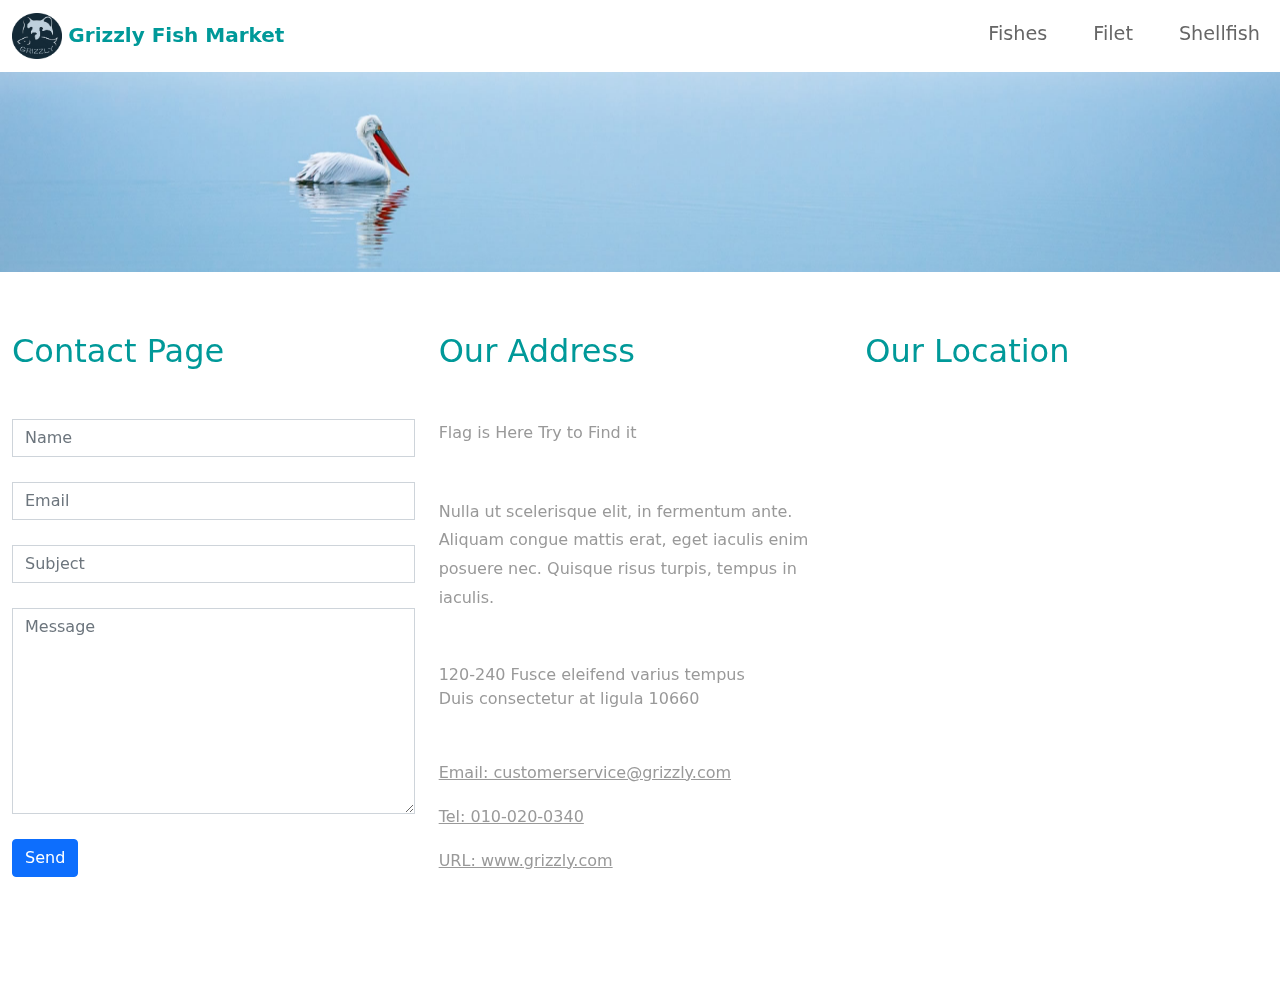
==== commit e7fa3447: "Update contact.html" ====
--- a/contact.html
+++ b/contact.html
@@ -23,7 +23,7 @@
     <nav class="navbar navbar-expand-lg">
         <div class="container-fluid">
             <a class="navbar-brand" href="home.html">
-            <img src="logo.png" width="50px">    
+            <img src="Logo.png" width="50px">    
                 <b>Grizzly Fish Market</b>
             </a>
             <button class="navbar-toggler" type="button" data-toggle="collapse" data-target="#navbarSupportedContent" aria-controls="navbarSupportedContent" aria-expanded="false" aria-label="Toggle navigation">
